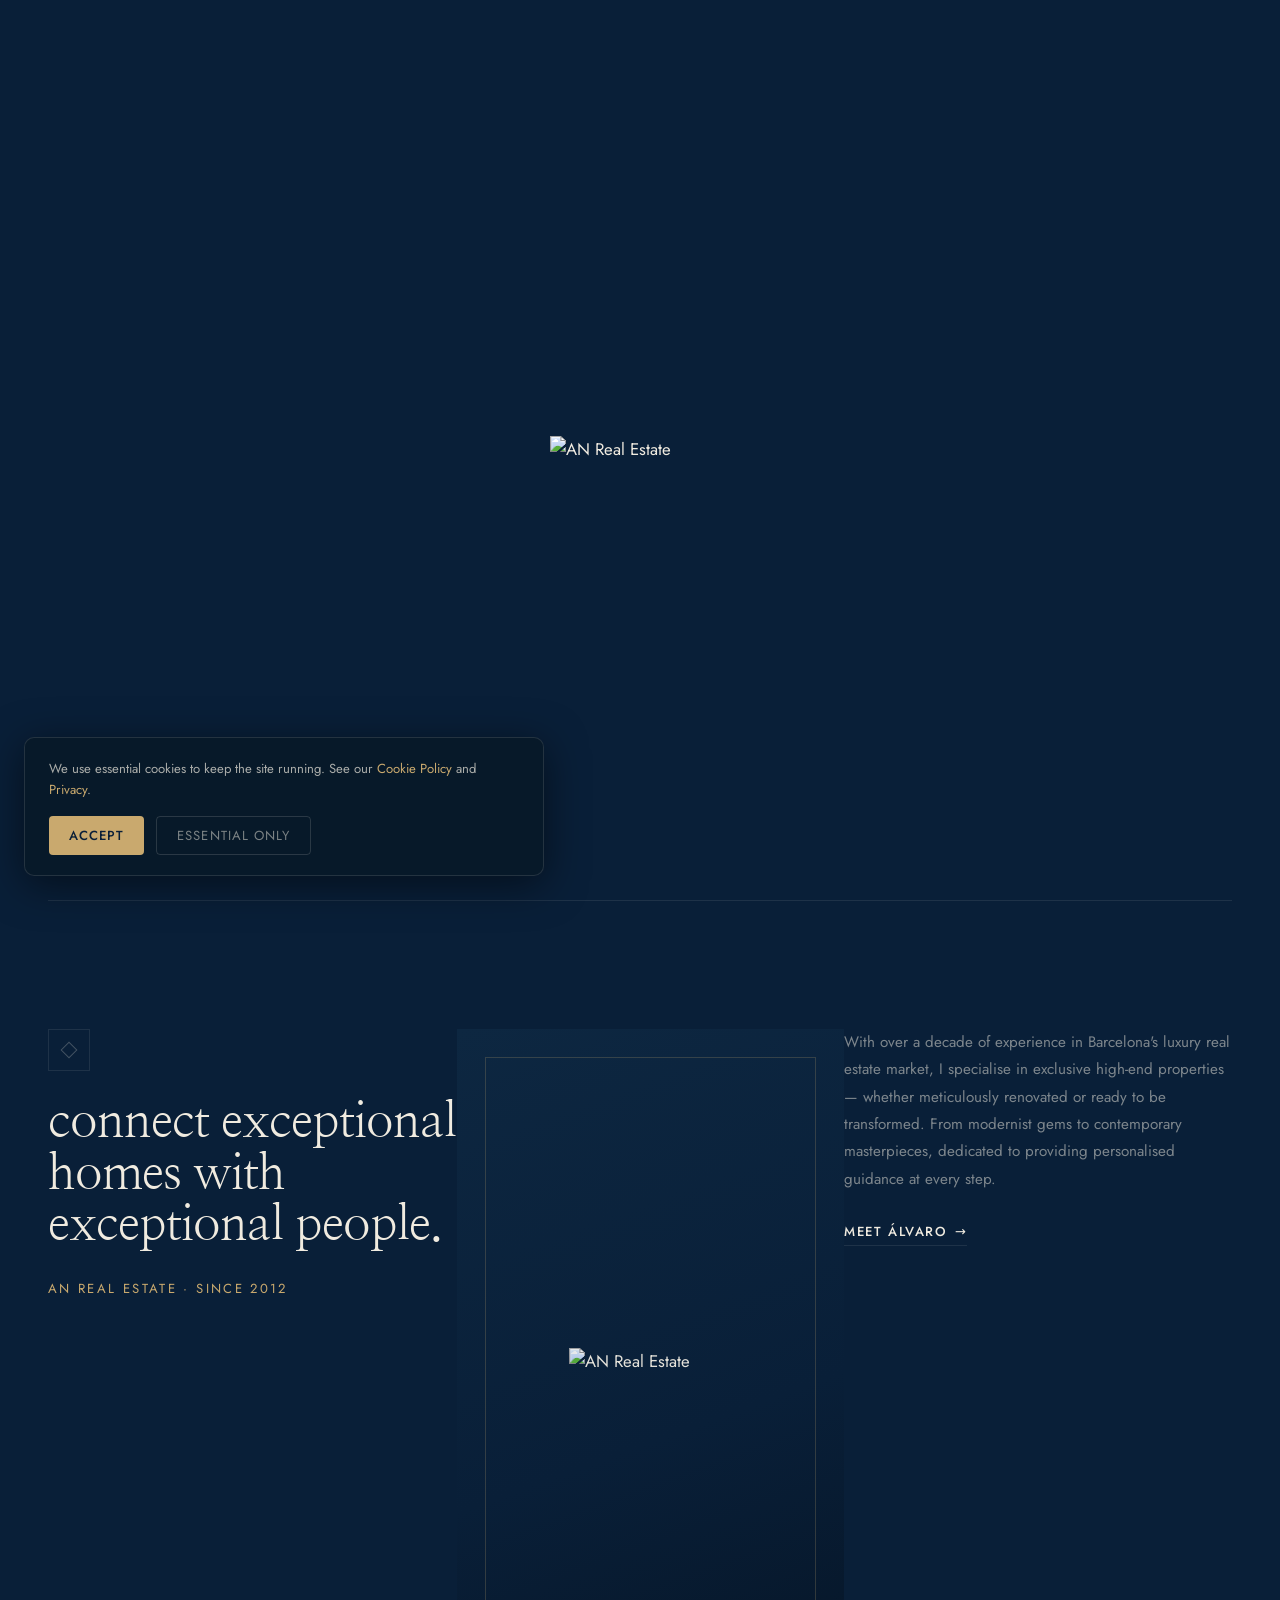
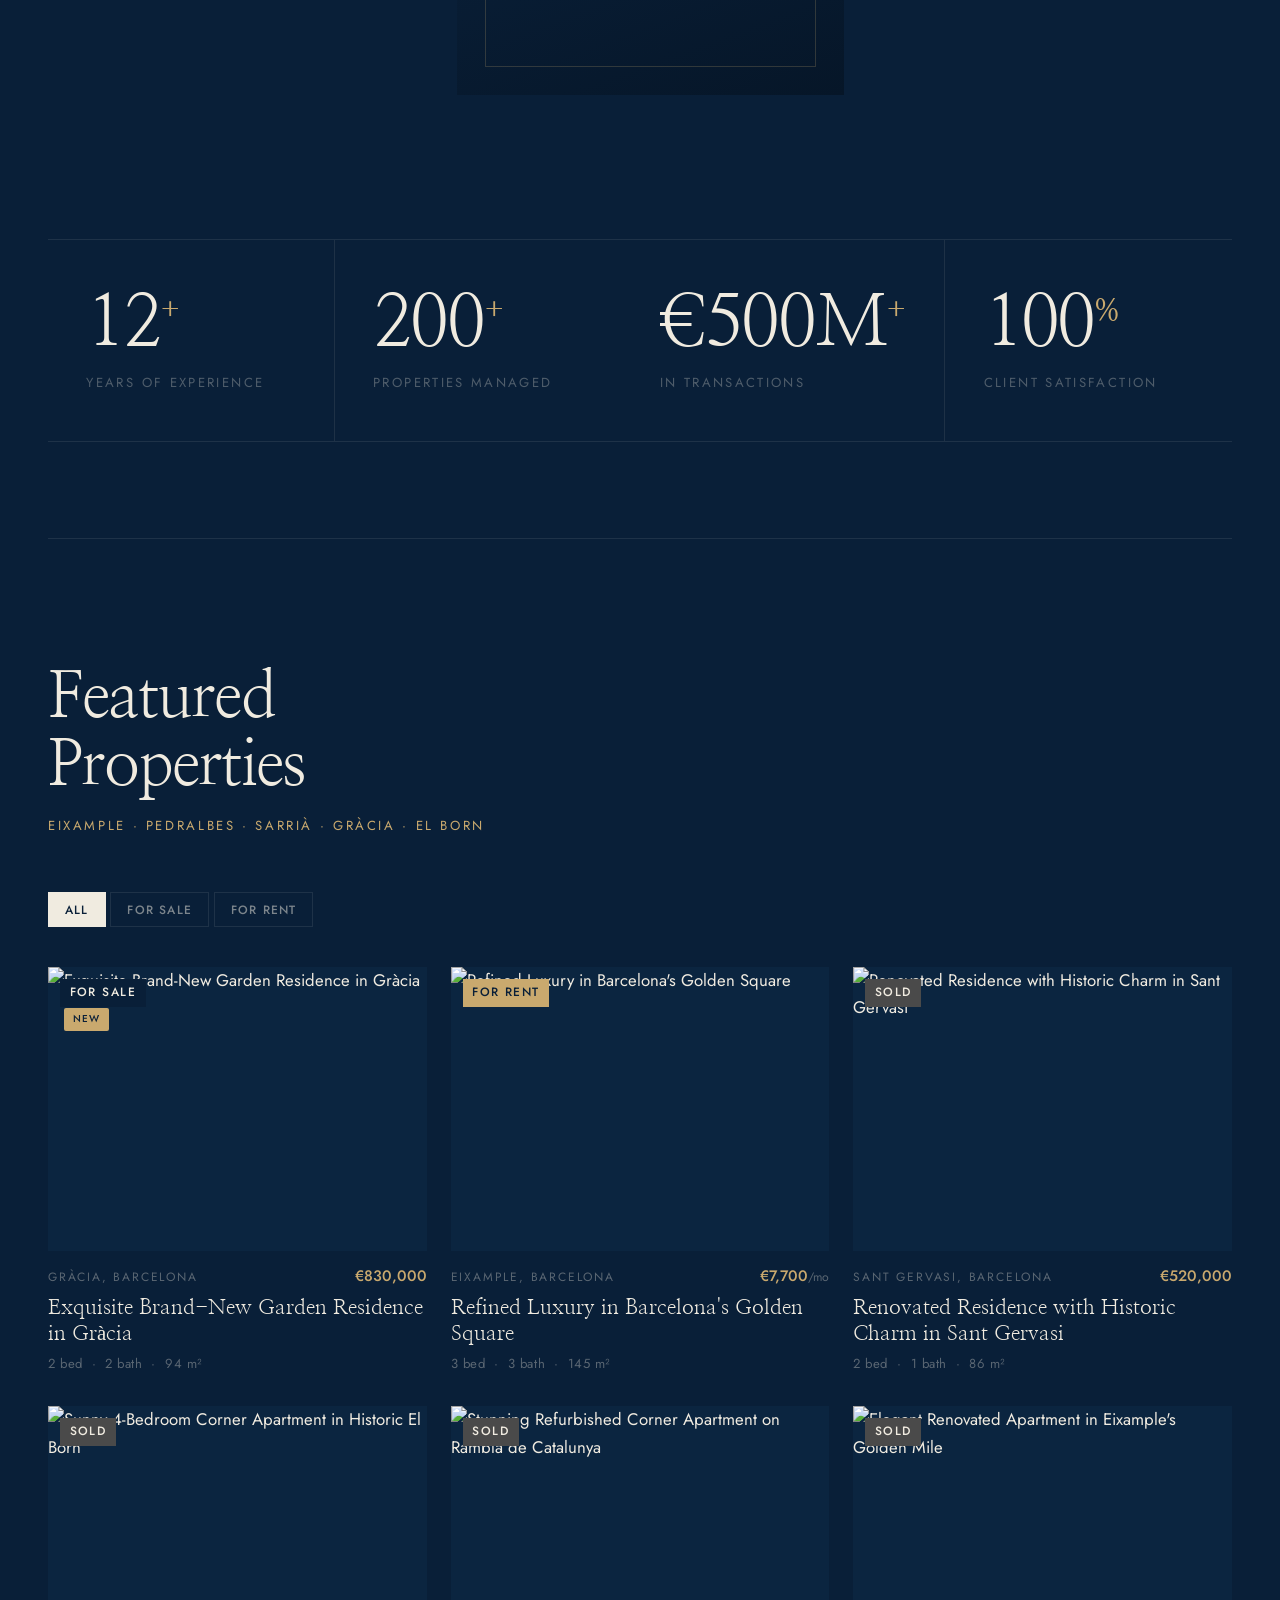
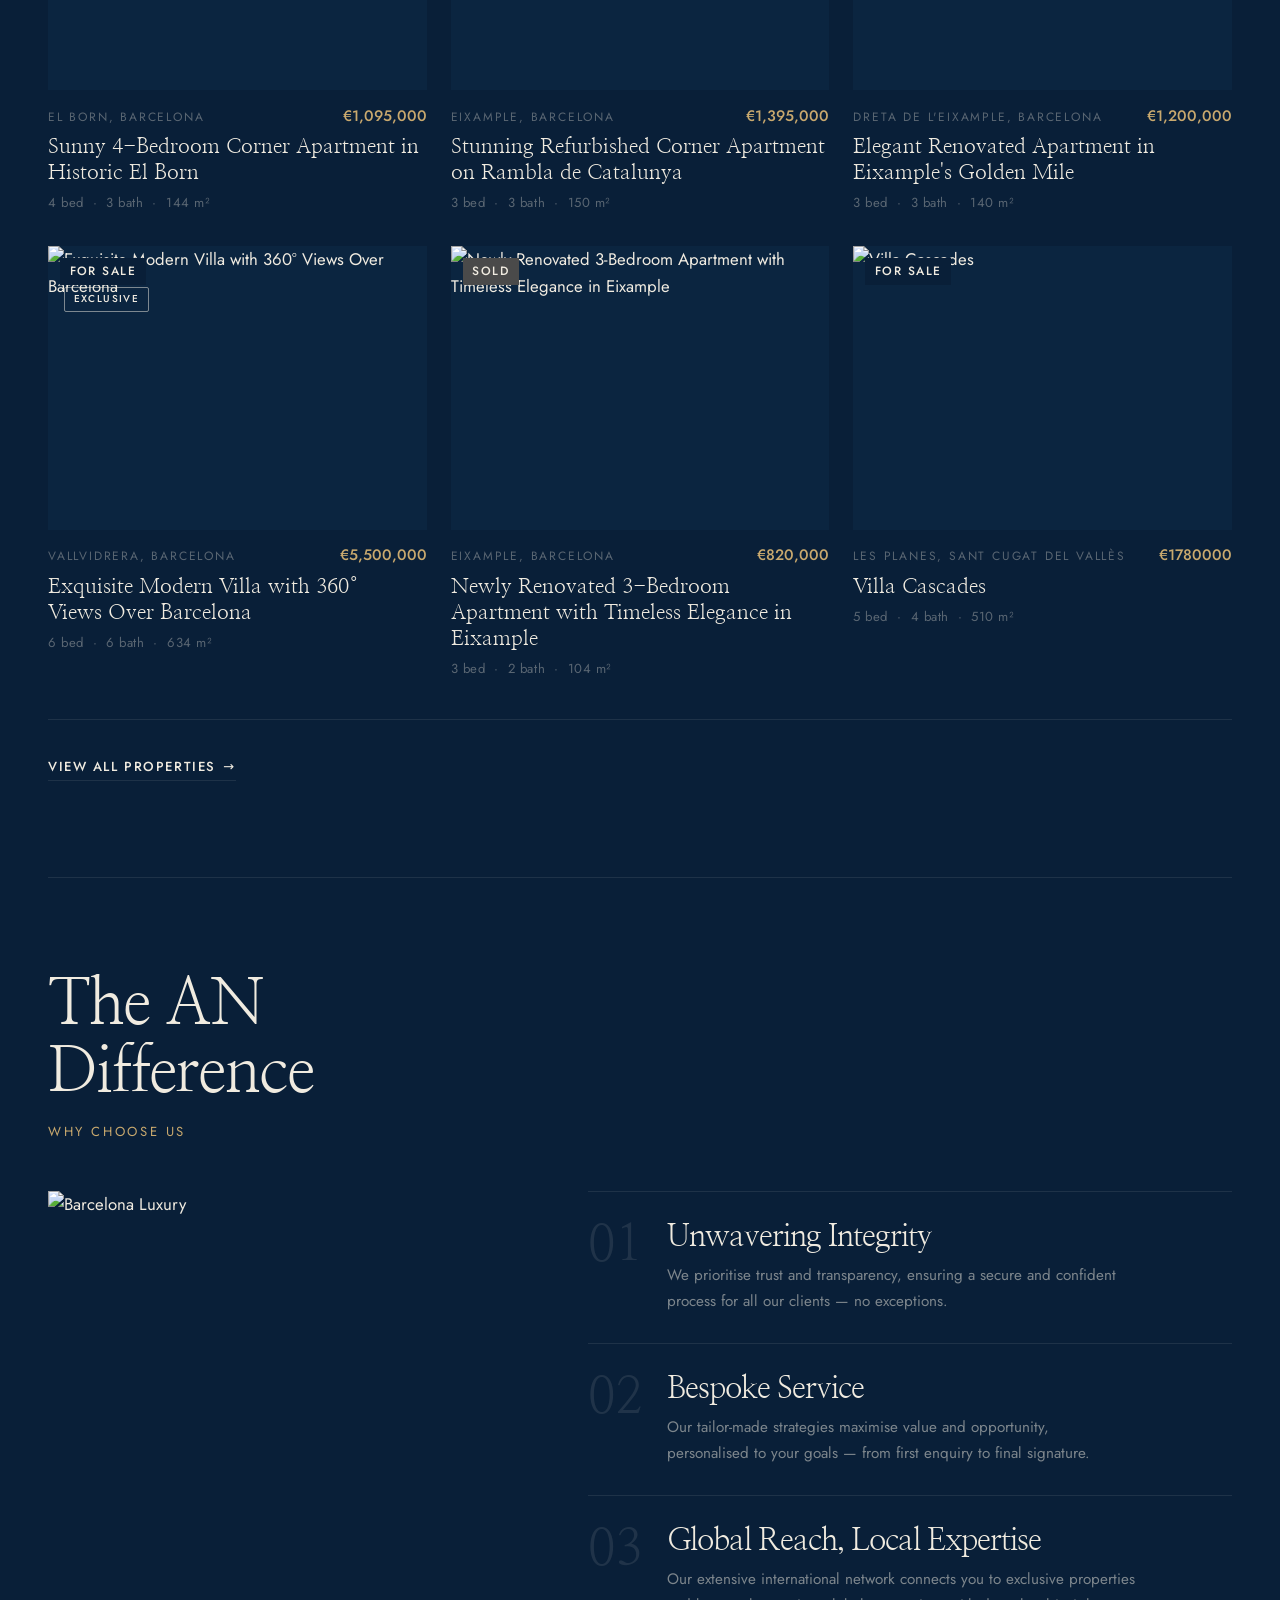
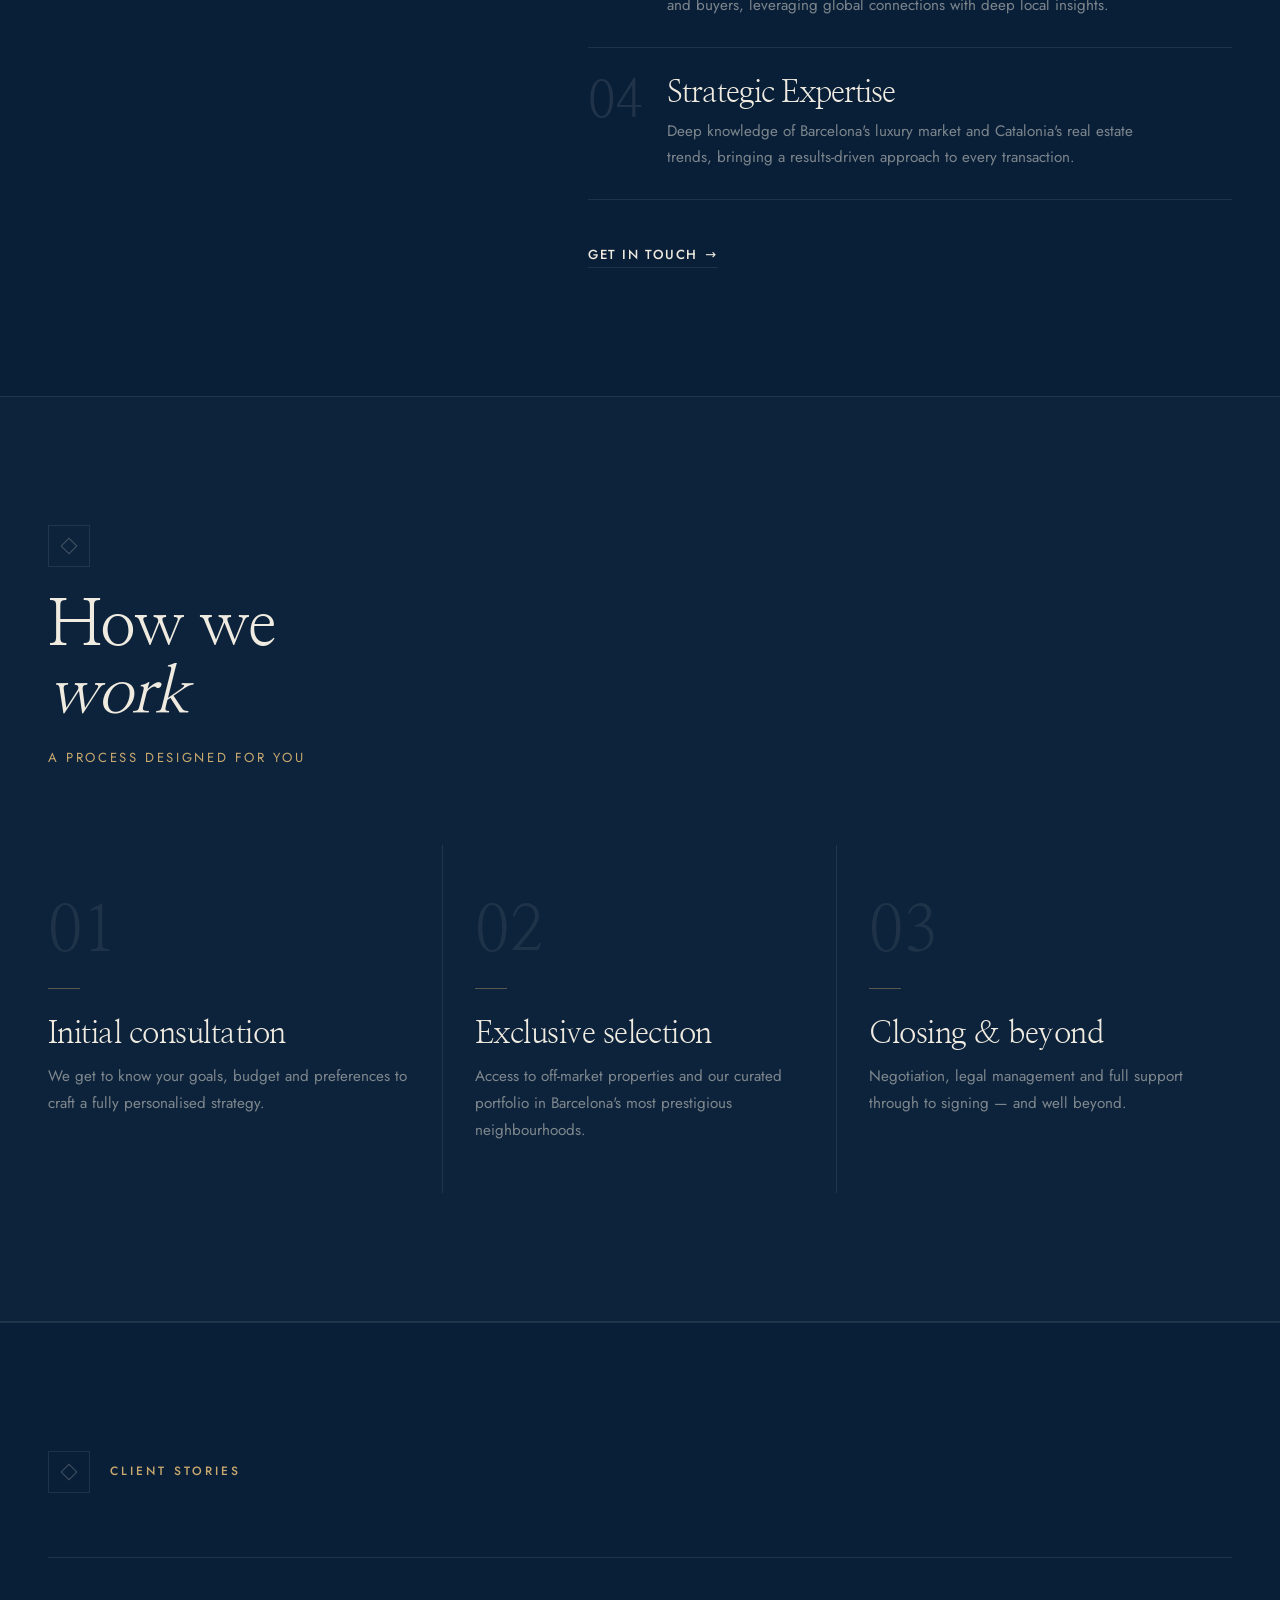
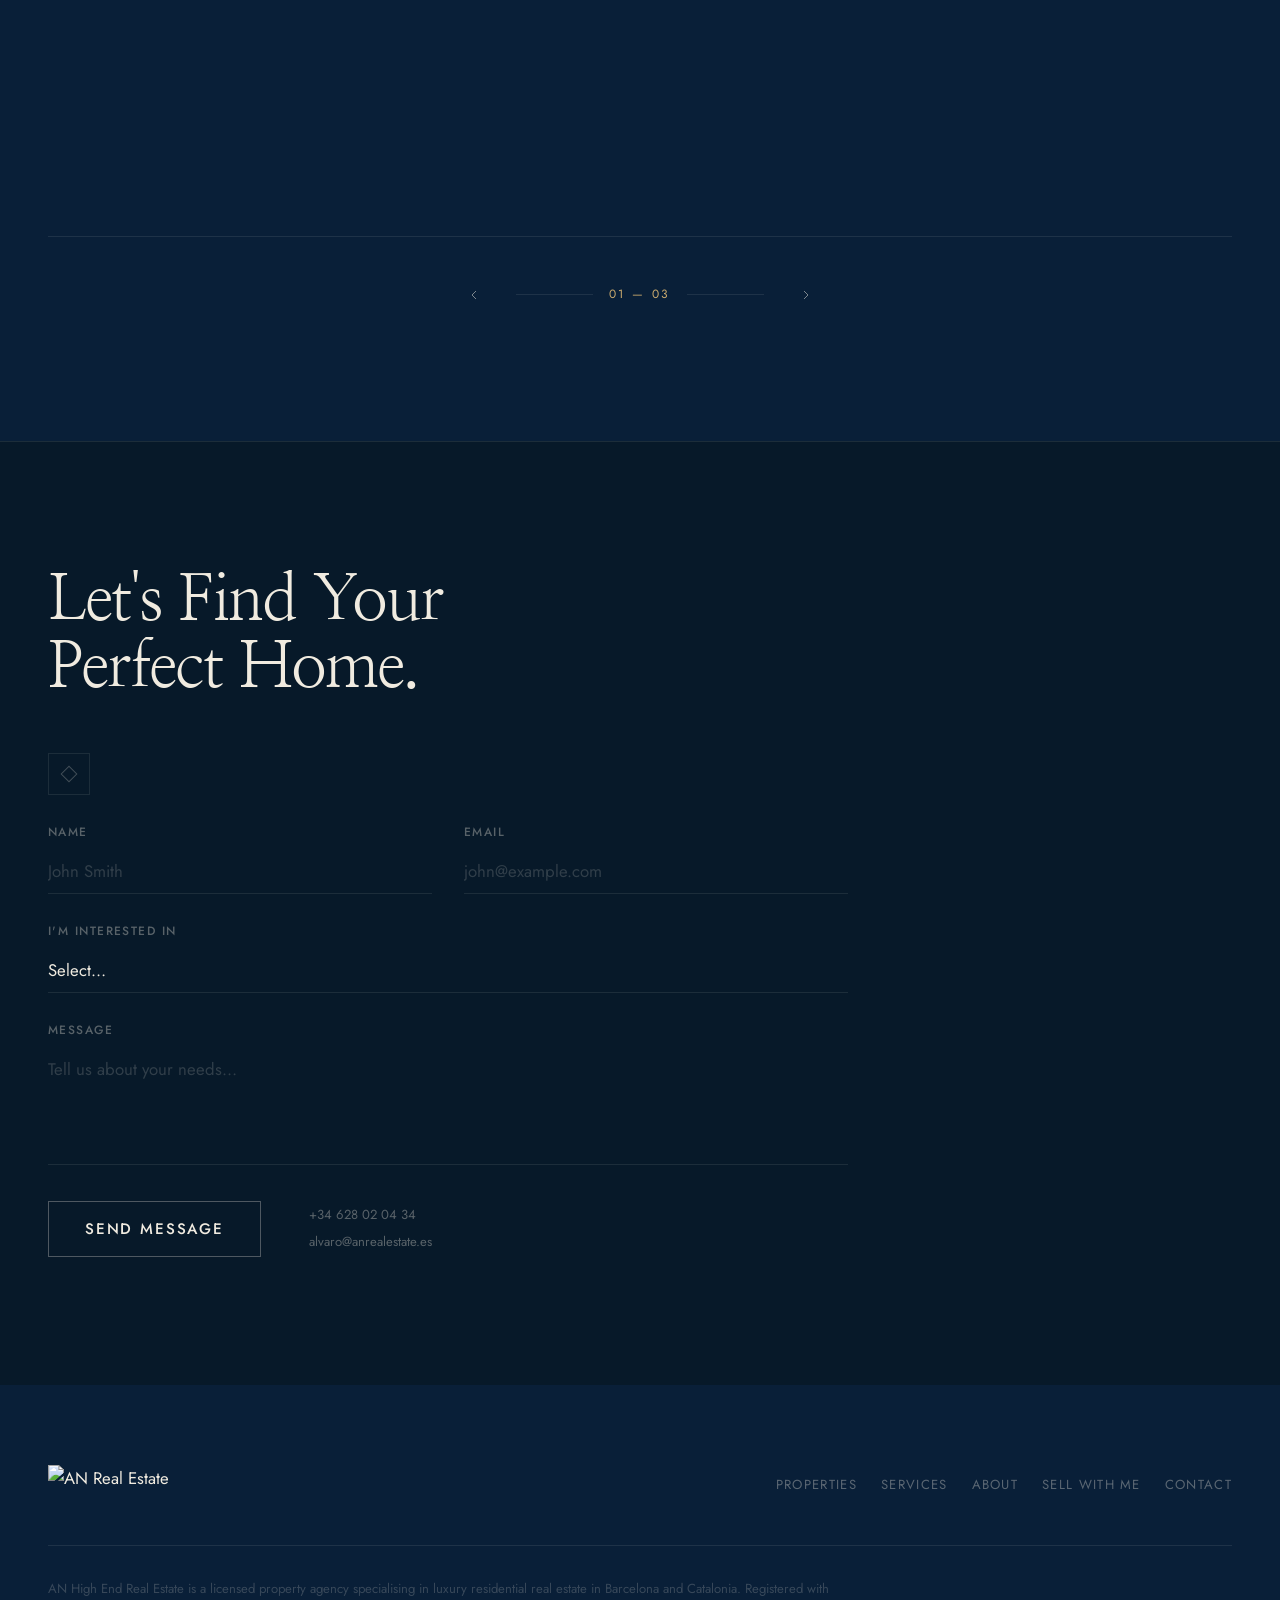
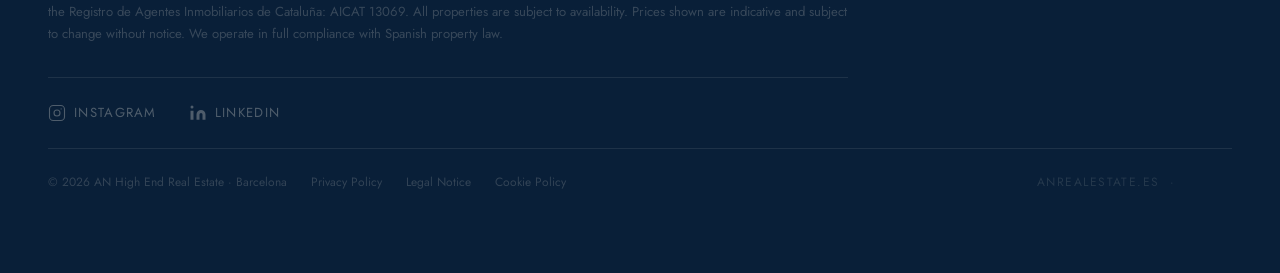
==== index.html @ eb9c22eb "Full site audit fixes: security, accessibility, UX, legal Security: - CORS: replace wildcard '*' wit" ====
<!DOCTYPE html>
<html lang="en">
<head>
  <meta charset="UTF-8" />
  <meta name="viewport" content="width=device-width, initial-scale=1.0" />
  <meta name="description" content="AN Real Estate — Exclusive luxury properties for sale and rent in Barcelona." />
  <title>AN Real Estate — Luxury Properties in Barcelona</title>
  <!-- Open Graph -->
  <link rel="canonical" href="https://anrealestate.es/" />
  <meta property="og:type"        content="website" />
  <meta property="og:site_name"   content="AN Real Estate" />
  <meta property="og:url"         content="https://anrealestate.es/" />
  <meta property="og:title"       content="AN Real Estate — Luxury Properties in Barcelona" />
  <meta property="og:description" content="Exclusive luxury properties for sale and rent in Barcelona and the Costa Brava. AN High End Real Estate — AICAT 13069." />
  <meta property="og:image"       content="https://res.cloudinary.com/dbume3eak/image/upload/v1777404776/an-realestate/gracia-garden/Imagen-01-logo-1.jpg" />
  <!-- Twitter Card -->
  <meta name="twitter:card"        content="summary_large_image" />
  <meta name="twitter:title"       content="AN Real Estate — Luxury Properties in Barcelona" />
  <meta name="twitter:description" content="Exclusive luxury properties for sale and rent in Barcelona and the Costa Brava." />
  <meta name="twitter:image"       content="https://res.cloudinary.com/dbume3eak/image/upload/v1777404776/an-realestate/gracia-garden/Imagen-01-logo-1.jpg" />
  <meta name="robots" content="index, follow" />
  <meta name="theme-color" content="#091f38" />
  <link rel="preload" as="image" href="https://res.cloudinary.com/dbume3eak/image/upload/q_auto,f_auto,w_1920/v1777483886/Hero9_aiaeao.jpg" />
  <link rel="preconnect" href="https://res.cloudinary.com" />
  <link rel="preconnect" href="https://fonts.googleapis.com" />
  <link rel="preconnect" href="https://fonts.gstatic.com" crossorigin />
  <link href="https://fonts.googleapis.com/css2?family=Nanum+Myeongjo:wght@400;700&family=Jost:wght@300;400;500&display=swap" rel="stylesheet" />
  <link rel="stylesheet" href="styles.css" />
  <link rel="icon" href="favicon.svg" type="image/svg+xml" />
  <script src="i18n.js"></script>
  <script type="application/ld+json">
  {
    "@context": "https://schema.org",
    "@type": "RealEstateAgent",
    "name": "AN High End Real Estate",
    "url": "https://anrealestate.es",
    "logo": "https://anrealestate.es/logo.svg",
    "description": "Exclusive luxury properties for sale and rent in Barcelona and the Costa Brava.",
    "address": {
      "@type": "PostalAddress",
      "addressLocality": "Barcelona",
      "addressRegion": "Catalunya",
      "addressCountry": "ES"
    },
    "telephone": "+34628020434",
    "sameAs": [
      "https://instagram.com/alvaro.navarro.real.estate",
      "https://linkedin.com/in/alvaro--"
    ]
  }
  </script>
</head>
<body class="is-loader">

<!-- LOADER -->
<div class="loader" id="loader">
  <div class="loader-inner">
    <img src="logo.svg" alt="AN Real Estate" class="loader-logo" />
  </div>
</div>

<div id="wrapper">

  <!-- HEADER -->
  <header class="header" id="site-header">
    <div class="holder">
      <div class="header-block">

        <div class="header-left">
          <button class="mob-nav-icon" id="hamburger" aria-label="Menu" aria-expanded="false">
            <span></span><span></span>
          </button>
          <nav class="hn-left" aria-label="Primary left">
            <a href="#properties" class="hn-link" data-i18n="nav.properties">Properties</a>
            <a href="about.html"  class="hn-link" data-i18n="nav.about">About</a>
          </nav>
        </div>

        <a href="/" class="header-logo">
          <img src="logo.svg" alt="AN Real Estate" class="header-logo-img" />
        </a>

        <div class="header-right">
          <nav class="hn-right" aria-label="Primary right">
            <a href="valuation.html" class="hn-link hn-link--cta" data-i18n="nav.valuation">Vende conmigo</a>
          </nav>
          <div class="lang-switcher" id="lang-switcher">
            <button class="lang-btn" id="lang-current" aria-expanded="false" aria-haspopup="listbox" onclick="toggleLangDropdown(event)">EN</button>
            <div class="lang-dropdown" id="lang-dropdown">
              <button class="lang-opt" data-lang="en" onclick="pickLang('en',event)">EN — English</button>
              <button class="lang-opt" data-lang="es" onclick="pickLang('es',event)">ES — Español</button>
              <button class="lang-opt" data-lang="ca" onclick="pickLang('ca',event)">CA — Català</button>
              <button class="lang-opt" data-lang="fr" onclick="pickLang('fr',event)">FR — Français</button>
              <button class="lang-opt" data-lang="de" onclick="pickLang('de',event)">DE — Deutsch</button>
              <button class="lang-opt" data-lang="it" onclick="pickLang('it',event)">IT — Italiano</button>
              <button class="lang-opt" data-lang="ru" onclick="pickLang('ru',event)">RU — Русский</button>
            </div>
          </div>
          <a href="#" class="header-phone tel-js" data-a="+34" data-b="628" data-c="02" data-d="04" data-e="34"></a>
        </div>

      </div>
    </div>
  </header>

  <!-- MOBILE DRAWER -->
  <div class="mobile-drawer" id="mobile-drawer" aria-hidden="true">
    <nav class="drawer-nav">
      <a href="#properties"    class="drawer-link" data-i18n="nav.properties">Properties</a>
      <a href="#services"      class="drawer-link" data-i18n="nav.services">Services</a>
      <a href="about.html"     class="drawer-link" data-i18n="nav.about">About</a>
      <a href="valuation.html" class="drawer-link" data-i18n="nav.valuation">Vende conmigo</a>
      <a href="#contact"       class="drawer-link" data-i18n="nav.contact">Contact</a>
    </nav>
    <div class="drawer-foot">
      <a href="#" class="drawer-phone tel-js" data-a="+34" data-b="628" data-c="02" data-d="04" data-e="34"></a>
    </div>
  </div>

  <!-- BANNER -->
  <section class="banner" id="hero">
    <div class="banner-slider" id="banner-slider">
      <div class="banner-slide active">
        <div class="banner-float"><img src="https://res.cloudinary.com/dbume3eak/image/upload/q_auto,f_auto,w_1920/v1777483886/Hero9_aiaeao.jpg" alt="Luxury property Barcelona" loading="eager" fetchpriority="high" /></div>
      </div>
      <div class="banner-slide">
        <div class="banner-float"><img src="https://res.cloudinary.com/dbume3eak/image/upload/q_auto,f_auto,w_1920/v1777483884/Hero3_jqpspg.jpg" alt="Luxury property Barcelona" loading="lazy" /></div>
      </div>
      <div class="banner-slide">
        <div class="banner-float"><img src="https://res.cloudinary.com/dbume3eak/image/upload/q_auto,f_auto,w_1920/v1777483885/Hero4_svsepy.jpg" alt="Luxury property Barcelona" loading="lazy" /></div>
      </div>
      <div class="banner-slide">
        <div class="banner-float"><img src="https://res.cloudinary.com/dbume3eak/image/upload/q_auto,f_auto,w_1920/v1777483887/Hero11_qszyft.jpg" alt="Luxury property Barcelona" loading="lazy" /></div>
      </div>
      <div class="banner-slide">
        <div class="banner-float"><img src="https://res.cloudinary.com/dbume3eak/image/upload/q_auto,f_auto,w_1920/v1777483886/Hero7_juxk6h.jpg" alt="Luxury property Barcelona" loading="lazy" /></div>
      </div>
      <div class="banner-slide">
        <div class="banner-float"><img src="https://res.cloudinary.com/dbume3eak/image/upload/q_auto,f_auto,w_1920/v1777483888/Hero12_qdh5o6.jpg" alt="Luxury property Barcelona" loading="lazy" /></div>
      </div>
      <div class="banner-slide">
        <div class="banner-float"><img src="https://res.cloudinary.com/dbume3eak/image/upload/q_auto,f_auto,w_1920/v1777483885/Hero6_ujryfq.jpg" alt="Luxury property Barcelona" loading="lazy" /></div>
      </div>
      <div class="banner-slide">
        <div class="banner-float"><img src="https://res.cloudinary.com/dbume3eak/image/upload/q_auto,f_auto,w_1920/v1777483887/Hero10_djutje.jpg" alt="Luxury property Barcelona" loading="lazy" /></div>
      </div>
      <div class="banner-slide">
        <div class="banner-float"><img src="https://res.cloudinary.com/dbume3eak/image/upload/q_auto,f_auto,w_1920/v1777483886/Hero8_aynoon.jpg" alt="Luxury property Barcelona" loading="lazy" /></div>
      </div>
      <div class="banner-slide">
        <div class="banner-float"><img src="https://res.cloudinary.com/dbume3eak/image/upload/q_auto,f_auto,w_1920/v1777483884/Hero1_akz66l.jpg" alt="Luxury property Barcelona" loading="lazy" /></div>
      </div>
    </div>
    <div class="banner-overlay"></div>
    <div class="banner-main">
      <div class="holder">
        <div class="banner-block">
          <p class="banner-eyebrow" data-i18n="hero.eyebrow">Barcelona <span class="beo-sep">—</span> Since 2012</p>
          <h1 class="banner-h1">
            <span class="text-wrap"><span class="text-inner" data-i18n="hero.h1.1">Your Finest</span></span>
            <span class="text-wrap"><span class="text-inner" data-i18n="hero.h1.2"><em>Address.</em></span></span>
          </h1>
          <p class="banner-sub" data-i18n="hero.sub">Connecting finest homes with discerning buyers across Barcelona's most prestigious neighbourhoods.</p>
          <a href="#properties" class="button" data-i18n="hero.cta">Explore Properties</a>
        </div>
      </div>
    </div>
    <div class="banner-dots" id="banner-dots">
      <button class="bn-dot active" data-i="0" aria-label="Slide 1"></button>
      <button class="bn-dot" data-i="1" aria-label="Slide 2"></button>
      <button class="bn-dot" data-i="2" aria-label="Slide 3"></button>
      <button class="bn-dot" data-i="3" aria-label="Slide 4"></button>
      <button class="bn-dot" data-i="4" aria-label="Slide 5"></button>
      <button class="bn-dot" data-i="5" aria-label="Slide 6"></button>
      <button class="bn-dot" data-i="6" aria-label="Slide 7"></button>
      <button class="bn-dot" data-i="7" aria-label="Slide 8"></button>
      <button class="bn-dot" data-i="8" aria-label="Slide 9"></button>
      <button class="bn-dot" data-i="9" aria-label="Slide 10"></button>
    </div>
  </section>

  <!-- MAIN CONTENT WRAP -->
  <section class="main-wrap">
    <div class="holder">

      <!-- ABOUT INTRO — 3 col -->
      <div class="about-team">
        <div class="about-team-col reveal">
          <div class="key-wrap"><div class="key"></div></div>
          <h2 class="at-heading">
            <span class="text-wrap"><span class="text-inner" data-i18n="about.h.1">connect exceptional</span></span>
            <span class="text-wrap"><span class="text-inner" data-i18n="about.h.2">homes with</span></span>
            <span class="text-wrap"><span class="text-inner" data-i18n="about.h.3">exceptional people.</span></span>
          </h2>
          <p class="at-sub" data-i18n="about.since">AN Real Estate · Since 2012</p>
        </div>
        <div class="about-team-col at-img-col">
          <div class="at-img img-float at-logo-frame">
            <img src="logo.svg" alt="AN Real Estate" class="at-logo-avatar" loading="lazy" />
          </div>
        </div>
        <div class="about-team-col reveal">
          <p class="at-text" data-i18n="about.text">With over a decade of experience in Barcelona's luxury real estate market, I specialise in exclusive high-end properties — whether meticulously renovated or ready to be transformed. From modernist gems to contemporary masterpieces, dedicated to providing personalised guidance at every step.</p>
          <a href="about.html" class="link-flash"><span data-i18n="about.link">Meet Álvaro</span> <span aria-hidden="true">→</span></a>
        </div>
      </div>

      <!-- STATS -->
      <div class="stats-bar">
        <div class="stat-item reveal">
          <span class="stat-num">12<sup>+</sup></span>
          <span class="stat-label" data-i18n="stats.years">Años de experiencia</span>
        </div>
        <div class="stat-item reveal">
          <span class="stat-num">200<sup>+</sup></span>
          <span class="stat-label" data-i18n="stats.props">Propiedades gestionadas</span>
        </div>
        <div class="stat-item reveal">
          <span class="stat-num">€500M<sup>+</sup></span>
          <span class="stat-label" data-i18n="stats.volume">En transacciones</span>
        </div>
        <div class="stat-item reveal">
          <span class="stat-num">100<sup>%</sup></span>
          <span class="stat-label" data-i18n="stats.satisfaction">Satisfacción del cliente</span>
        </div>
      </div>

      <!-- INFO / PROPERTIES -->
      <div class="info" id="properties">
        <div class="info-top reveal">
          <h2 class="info-heading">
            <span class="text-wrap"><span class="text-inner" data-i18n="props.h1">Featured</span></span>
            <span class="text-wrap"><span class="text-inner" data-i18n="props.h2">Properties</span></span>
          </h2>
          <p class="subheading">Eixample · Pedralbes · Sarrià · Gràcia · El Born</p>
        </div>
        <div class="info-content">
          <div class="info-block">
            <div class="filter-tabs" role="tablist">
              <button class="ftab active" data-filter="all" data-i18n="filter.all">All</button>
              <button class="ftab" data-filter="sale" data-i18n="prop.for_sale">For Sale</button>
              <button class="ftab" data-filter="rent" data-i18n="prop.for_rent">For Rent</button>
            </div>
            <div class="props-grid" id="props-grid">
            </div>
            <div class="info-footer-link">
              <a href="#properties" class="link-flash"><span data-i18n="props.view_all">View all properties</span> <span aria-hidden="true">→</span></a>
            </div>
          </div>

          <!-- SERVICES — invest-info style -->
          <div class="invest-info" id="services">
            <div class="invest-info-top reveal">
              <h2 class="invest-heading">
                <span class="text-wrap"><span class="text-inner" data-i18n="svc.h1">The AN</span></span>
                <span class="text-wrap"><span class="text-inner" data-i18n="svc.h2">Difference</span></span>
              </h2>
              <p class="subheading" data-i18n="svc.sub">Why Choose Us</p>
            </div>
            <div class="invest-info-block">
              <div class="invest-info-img img-float">
                <img src="https://res.cloudinary.com/dbume3eak/image/upload/q_auto,f_auto,w_900/v1777483884/Hero3_jqpspg.jpg" alt="Barcelona Luxury" loading="lazy" />
              </div>
              <div class="invest-info-content">
                <div class="services-list">
                  <div class="svc-item">
                    <span class="svc-num">01</span>
                    <div class="svc-body">
                      <h3 class="svc-name" data-i18n="svc.01.name">Unwavering Integrity</h3>
                      <p class="svc-desc" data-i18n="svc.01.desc">We prioritise trust and transparency, ensuring a secure and confident process for all our clients — no exceptions.</p>
                    </div>
                  </div>
                  <div class="svc-item">
                    <span class="svc-num">02</span>
                    <div class="svc-body">
                      <h3 class="svc-name" data-i18n="svc.02.name">Bespoke Service</h3>
                      <p class="svc-desc" data-i18n="svc.02.desc">Our tailor-made strategies maximise value and opportunity, personalised to your goals — from first enquiry to final signature.</p>
                    </div>
                  </div>
                  <div class="svc-item">
                    <span class="svc-num">03</span>
                    <div class="svc-body">
                      <h3 class="svc-name" data-i18n="svc.03.name">Global Reach, Local Expertise</h3>
                      <p class="svc-desc" data-i18n="svc.03.desc">Our extensive international network connects you to exclusive properties and buyers, leveraging global connections with deep local insights.</p>
                    </div>
                  </div>
                  <div class="svc-item">
                    <span class="svc-num">04</span>
                    <div class="svc-body">
                      <h3 class="svc-name" data-i18n="svc.04.name">Strategic Expertise</h3>
                      <p class="svc-desc" data-i18n="svc.04.desc">Deep knowledge of Barcelona's luxury market and Catalonia's real estate trends, bringing a results-driven approach to every transaction.</p>
                    </div>
                  </div>
                </div>
                <a href="#contact" class="link-flash"><span data-i18n="svc.cta">Get in touch</span> <span aria-hidden="true">→</span></a>
              </div>
            </div>
          </div>

        </div>
      </div>

    </div>
  </section>

  <!-- HOW IT WORKS -->
  <section class="process-section">
    <div class="holder">
      <div class="process-top reveal">
        <div class="key-wrap"><div class="key"></div></div>
        <h2 class="process-heading">
          <span class="text-wrap"><span class="text-inner" data-i18n="process.h1">Cómo</span></span>
          <span class="text-wrap"><span class="text-inner" data-i18n="process.h2" data-i18n-html><em>trabajamos</em></span></span>
        </h2>
        <p class="subheading" data-i18n="process.sub">Un proceso diseñado para usted</p>
      </div>
      <div class="process-steps">
        <div class="process-step reveal">
          <span class="ps-num">01</span>
          <div class="ps-line"></div>
          <div class="ps-body">
            <h3 class="ps-title" data-i18n="process.01.title">Consulta inicial</h3>
            <p class="ps-desc" data-i18n="process.01.desc">Conocemos sus objetivos, presupuesto y preferencias para trazar una estrategia completamente personalizada.</p>
          </div>
        </div>
        <div class="process-step reveal">
          <span class="ps-num">02</span>
          <div class="ps-line"></div>
          <div class="ps-body">
            <h3 class="ps-title" data-i18n="process.02.title">Selección exclusiva</h3>
            <p class="ps-desc" data-i18n="process.02.desc">Acceso a propiedades fuera del mercado y a nuestra cartera seleccionada en los barrios más prestigiosos de Barcelona.</p>
          </div>
        </div>
        <div class="process-step reveal">
          <span class="ps-num">03</span>
          <div class="ps-line"></div>
          <div class="ps-body">
            <h3 class="ps-title" data-i18n="process.03.title">Cierre y acompañamiento</h3>
            <p class="ps-desc" data-i18n="process.03.desc">Negociación, gestión legal y soporte integral hasta la firma — y mucho más allá.</p>
          </div>
        </div>
      </div>
    </div>
  </section>

  <!-- TESTIMONIALS -->
  <section class="testi-section" id="testimonials">
    <div class="holder">
      <div class="testi-top reveal">
        <div class="key-wrap"><div class="key"></div></div>
        <p class="testi-eyebrow" data-i18n="testi.eyebrow">Client Stories</p>
      </div>
      <div class="testi-list">

        <div class="testi-item">
          <blockquote class="testi-big-quote" data-i18n="testi.1.q">"Álvaro is a rare professional. I hired his service, and both the accurate property valuation and his commitment to achieving a quick sale were outstanding. His passion for doing things right is invaluable."</blockquote>
          <p class="testi-attr" data-i18n="testi.1.a">— Maribel Puig &nbsp;·&nbsp; Property Owner</p>
        </div>

        <div class="testi-item">
          <blockquote class="testi-big-quote" data-i18n="testi.2.q">"I sold an apartment in a very short time and under the agreed conditions. The professionalism and experience of Álvaro Navarro, who advised me throughout the entire process, were excellent."</blockquote>
          <p class="testi-attr" data-i18n="testi.2.a">— Joan Casanovas &nbsp;·&nbsp; Investor &amp; Buyer</p>
        </div>

        <div class="testi-item">
          <blockquote class="testi-big-quote" data-i18n="testi.3.q">"We were very satisfied with Álvaro Navarro's work. He met all our expectations in both price estimation and sale time. In my opinion, he is a reference in Barcelona's high-end residential sector."</blockquote>
          <p class="testi-attr" data-i18n="testi.3.a">— Enrique Cucurella &nbsp;·&nbsp; Property Owner</p>
        </div>

      </div>

      <div class="testi-nav">
        <button class="testi-arrow" id="testi-prev" aria-label="Previous testimonial">
          <svg width="16" height="16" fill="none" stroke="currentColor" stroke-width="1.5" viewBox="0 0 24 24"><polyline points="15 18 9 12 15 6"/></svg>
        </button>
        <div class="testi-counter">
          <span class="testi-nav-line"></span>
          <span class="testi-count" id="testi-count">01 — 03</span>
          <span class="testi-nav-line"></span>
        </div>
        <button class="testi-arrow" id="testi-next" aria-label="Next testimonial">
          <svg width="16" height="16" fill="none" stroke="currentColor" stroke-width="1.5" viewBox="0 0 24 24"><polyline points="9 18 15 12 9 6"/></svg>
        </button>
      </div>

    </div>
  </section>

  <!-- JOIN / CONTACT -->
  <section class="join" id="contact">
    <div class="holder">
      <div class="join-top reveal">
        <h2 class="join-heading">
          <span class="text-wrap"><span class="text-inner" data-i18n="contact.h1">Let's Find Your</span></span>
          <span class="text-wrap"><span class="text-inner" data-i18n="contact.h2">Perfect Home.</span></span>
        </h2>
      </div>
      <div class="join-body">
        <div class="key-wrap"><div class="key"></div></div>
        <form class="join-form" id="contact-form" novalidate>
          <div class="form-row">
            <div class="fg">
              <label class="flabel" data-i18n="form.name">Name</label>
              <input type="text" name="name" class="finput" placeholder="John Smith" data-i18n="contact.name_ph" required />
            </div>
            <div class="fg">
              <label class="flabel" data-i18n="form.email">Email</label>
              <input type="email" name="email" class="finput" placeholder="john@example.com" data-i18n="contact.email_ph" required />
            </div>
          </div>
          <div class="fg">
            <label class="flabel" data-i18n="contact.interest">I'm interested in</label>
            <select name="interest" class="finput">
              <option value="" data-i18n="contact.select">Select…</option>
              <option data-i18n="contact.buy">Buying a property</option>
              <option data-i18n="contact.sell">Selling my property</option>
              <option data-i18n="contact.rent.label">Renting</option>
              <option data-i18n="contact.valuation">Free valuation</option>
              <option data-i18n="contact.other">Other</option>
            </select>
          </div>
          <div class="fg">
            <label class="flabel" data-i18n="form.message">Message</label>
            <textarea name="message" class="finput ftextarea" rows="4" placeholder="Tell us about your needs…" data-i18n="contact.msg_ph"></textarea>
          </div>
          <div class="join-submit">
            <button type="submit" class="button" data-i18n="contact.submit">Send Message</button>
            <div class="join-contact-links">
              <a href="#" class="jcl tel-js" data-a="+34" data-b="628" data-c="02" data-d="04" data-e="34"></a>
              <a href="mailto:alvaro@anrealestate.es" class="jcl">alvaro@anrealestate.es</a>
            </div>
          </div>
        </form>
      </div>
    </div>
  </section>

  <!-- FOOTER -->
  <footer class="footer">
    <div class="holder">
      <div class="footer-top">
        <a href="/" class="footer-logo">
          <img src="logo.svg" alt="AN Real Estate" class="header-logo-img" />
        </a>
        <nav class="footer-nav">
          <a href="#properties"    class="fn-link" data-i18n="nav.properties">Properties</a>
          <a href="#services"      class="fn-link" data-i18n="nav.services">Services</a>
          <a href="about.html"     class="fn-link" data-i18n="nav.about">About</a>
          <a href="valuation.html" class="fn-link" data-i18n="nav.valuation">Vende conmigo</a>
          <a href="#contact"       class="fn-link" data-i18n="nav.contact">Contact</a>
        </nav>
      </div>
      <div class="footer-text">
        <p data-i18n="footer.disclaimer">AN High End Real Estate is a licensed property agency specialising in luxury residential real estate in Barcelona and Catalonia. Registered with the Registro de Agentes Inmobiliarios de Cataluña: AICAT 13069. All properties are subject to availability. Prices shown are indicative and subject to change without notice. We operate in full compliance with Spanish property law.</p>
      </div>
      <div class="footer-social">
        <a href="https://instagram.com/alvaro.navarro.real.estate" class="fsoc-link" aria-label="Instagram" target="_blank" rel="noopener">
          <svg width="18" height="18" fill="none" stroke="currentColor" stroke-width="1.5" viewBox="0 0 24 24"><rect x="2" y="2" width="20" height="20" rx="5" ry="5"/><circle cx="12" cy="12" r="4"/><path d="M17.5 6.5h.01" stroke-linecap="round"/></svg>
          Instagram
        </a>
        <a href="https://linkedin.com/in/alvaro--" class="fsoc-link" aria-label="LinkedIn" target="_blank" rel="noopener">
          <svg width="18" height="18" fill="currentColor" viewBox="0 0 24 24"><path d="M16 8a6 6 0 0 1 6 6v7h-4v-7a2 2 0 0 0-2-2 2 2 0 0 0-2 2v7h-4v-7a6 6 0 0 1 6-6z"/><rect x="2" y="9" width="4" height="12"/><circle cx="4" cy="4" r="2"/></svg>
          LinkedIn
        </a>
      </div>
      <div class="footer-bottom">
        <div class="footer-copy">
          <span>© 2026 AN High End Real Estate · Barcelona</span>
          <a href="privacy.html" data-i18n="footer.privacy">Privacy Policy</a>
          <a href="legal.html" data-i18n="footer.legal">Legal Notice</a>
          <a href="cookies.html" data-i18n="footer.cookies">Cookie Policy</a>
        </div>
        <div class="footer-studio">anrealestate.es &nbsp;·&nbsp; <a href="admin/index.html" class="footer-admin-link">Admin</a></div>
      </div>
    </div>
  </footer>

</div><!-- /#wrapper -->

<!-- WhatsApp FAB -->
<a href="https://wa.me/34628020434" class="wa-fab" aria-label="WhatsApp" target="_blank" rel="noopener">
  <svg width="24" height="24" fill="currentColor" viewBox="0 0 24 24"><path d="M17.472 14.382c-.297-.149-1.758-.867-2.03-.967-.273-.099-.471-.148-.67.15-.197.297-.767.966-.94 1.164-.173.199-.347.223-.644.075-.297-.15-1.255-.463-2.39-1.475-.883-.788-1.48-1.761-1.653-2.059-.173-.297-.018-.458.13-.606.134-.133.298-.347.446-.52.149-.174.198-.298.298-.497.099-.198.05-.371-.025-.52-.075-.149-.669-1.612-.916-2.207-.242-.579-.487-.5-.669-.51-.173-.008-.371-.01-.57-.01-.198 0-.52.074-.792.372-.272.297-1.04 1.016-1.04 2.479 0 1.462 1.065 2.875 1.213 3.074.149.198 2.096 3.2 5.077 4.487.709.306 1.262.489 1.694.625.712.227 1.36.195 1.871.118.571-.085 1.758-.719 2.006-1.413.248-.694.248-1.289.173-1.413-.074-.124-.272-.198-.57-.347m-5.421 7.403h-.004a9.87 9.87 0 0 1-5.031-1.378l-.361-.214-3.741.982.998-3.648-.235-.374a9.86 9.86 0 0 1-1.51-5.26c.001-5.45 4.436-9.884 9.888-9.884 2.64 0 5.122 1.03 6.988 2.898a9.825 9.825 0 0 1 2.893 6.994c-.003 5.45-4.437 9.884-9.885 9.884m8.413-18.297A11.815 11.815 0 0 0 12.05 0C5.495 0 .16 5.335.157 11.892c0 2.096.547 4.142 1.588 5.945L.057 24l6.305-1.654a11.882 11.882 0 0 0 5.683 1.448h.005c6.554 0 11.89-5.335 11.893-11.893a11.821 11.821 0 0 0-3.48-8.413Z"/></svg>
</a>

<script src="https://cdn.jsdelivr.net/npm/gsap@3.12.5/dist/gsap.min.js"></script>
<script src="https://cdn.jsdelivr.net/npm/gsap@3.12.5/dist/ScrollTrigger.min.js"></script>
<script src="https://cdn.jsdelivr.net/npm/split-type@0.3.4/umd/index.min.js"></script>
<script src="main.js"></script>
<script src="animations.js"></script>
<script id="listings-data" type="application/json">{"listings":[{"slug":"gracia-garden","title":"Exquisite Brand-New Garden Residence in Gràcia","price":"€830,000","ref":"AN-2026-001","neighbourhood":"Gràcia, Barcelona","type":"sale","badge":"new","badge_type":"Apartment","beds":2,"baths":2,"size":"94","floor":"Ground","image":"https://res.cloudinary.com/dbume3eak/image/upload/v1777404776/an-realestate/gracia-garden/Imagen-01-logo-1.jpg","images":[{"src":"https://res.cloudinary.com/dbume3eak/image/upload/v1777404776/an-realestate/gracia-garden/Imagen-01-logo-1.jpg","alt":"Exquisite Brand-New Garden Residence in Gràcia"},{"src":"https://res.cloudinary.com/dbume3eak/image/upload/v1777404776/an-realestate/gracia-garden/imagen-4-logo-1.jpg","alt":"Exquisite Brand-New Garden Residence in Gràcia"},{"src":"https://res.cloudinary.com/dbume3eak/image/upload/v1777404776/an-realestate/gracia-garden/imagen3-logo-2.jpg","alt":"Exquisite Brand-New Garden Residence in Gràcia"},{"src":"https://res.cloudinary.com/dbume3eak/image/upload/v1777404776/an-realestate/gracia-garden/Imagen-02-logo-1.jpg","alt":"Exquisite Brand-New Garden Residence in Gràcia"},{"src":"https://res.cloudinary.com/dbume3eak/image/upload/v1777404776/an-realestate/gracia-garden/planell.jpg","alt":"Exquisite Brand-New Garden Residence in Gràcia"}],"description":["Ground-floor residence currently undergoing a high-spec renovation in the heart of Gràcia, adjacent to Avenida Diagonal and the Jardinets de Gràcia. A rare opportunity to acquire a property of exceptional character in one of Barcelona's most sought-after neighbourhoods.","The residence features soaring ceilings, beautifully restored Volta Catalana brickwork, and a luminous 23 m² open-plan living, dining and kitchen area. The principal suite includes a generous dressing room and a 7.30 m² bathroom. A second bedroom and a fully independent multipurpose pavilion of 18.50 m² — pre-installed for a potential third bathroom — complete the layout.","The 45 m² Mediterranean garden provides a private outdoor sanctuary in the city, ideal for entertaining or simply enjoying the Barcelona climate year-round."],"details":[{"key":"Property type","val":"Ground-floor apartment"},{"key":"Built area","val":"94.50 m²"},{"key":"Private garden","val":"45 m²"},{"key":"Independent pavilion","val":"18.50 m²"},{"key":"Bedrooms","val":"2 suites"},{"key":"Bathrooms","val":"2"},{"key":"Floor","val":"Ground floor"},{"key":"Living / dining","val":"23 m² open-plan"},{"key":"Condition","val":"New — under renovation"},{"key":"Reference","val":"AN-2026-001"}],"features":{"Interior":["23 m² open-plan living & dining","2 suites with en-suite bathrooms","Principal suite with dressing room","7.30 m² master bathroom","Restored Volta Catalana brickwork","Soaring ceilings","High-spec renovation"],"Outdoor":["45 m² Mediterranean garden","Independent 18.50 m² pavilion","Pre-installed for 3rd bathroom","Private outdoor space"]},"nearby":[{"name":"Jardinets de Gràcia","dist":"2 min walk"},{"name":"Avenida Diagonal","dist":"1 min walk"},{"name":"Gràcia Metro Station (L3)","dist":"5 min walk"},{"name":"El Prat International Airport","dist":"25 min drive"}],"address":"Carrer de la Fraternitat, 21, Barcelona, Spain","doorFloor":"bajos","zip":"08012","stage":"active","propertyType":"apartment","province":"Barcelona","city":"Barcelona","zone":"Gràcia"},{"slug":"eixample-golden-square-rent","title":"Refined Luxury in Barcelona's Golden Square","price":"€7,700","ref":"AN-46749","neighbourhood":"Eixample, Barcelona","type":"rent","badge_type":"Apartment","beds":3,"baths":3,"size":"145","floor":"Principal","image":"https://res.cloudinary.com/dbume3eak/image/upload/v1777404776/an-realestate/eixample-golden-square-rent/2026-02-24_Rambla_de_Catalunya_45_Ppal_2_Barcelona_08-3.jpg","images":[{"src":"https://res.cloudinary.com/dbume3eak/image/upload/v1777404776/an-realestate/eixample-golden-square-rent/2026-02-24_Rambla_de_Catalunya_45_Ppal_2_Barcelona_08-3.jpg","alt":"Refined Luxury in Barcelona's Golden Square"},{"src":"https://res.cloudinary.com/dbume3eak/image/upload/v1777404776/an-realestate/eixample-golden-square-rent/2026-02-24_Rambla_de_Catalunya_45_Ppal_2_Barcelona_09-3.jpg","alt":"Refined Luxury in Barcelona's Golden Square"},{"src":"https://res.cloudinary.com/dbume3eak/image/upload/v1777404776/an-realestate/eixample-golden-square-rent/2026-02-24_Rambla_de_Catalunya_45_Ppal_2_Barcelona_10-3.jpg","alt":"Refined Luxury in Barcelona's Golden Square"},{"src":"https://res.cloudinary.com/dbume3eak/image/upload/v1777404778/an-realestate/eixample-golden-square-rent/2026-02-24_Rambla_de_Catalunya_45_Ppal_2_Barcelona_11-3.jpg","alt":"Refined Luxury in Barcelona's Golden Square"},{"src":"https://res.cloudinary.com/dbume3eak/image/upload/v1777404778/an-realestate/eixample-golden-square-rent/2026-02-24_Rambla_de_Catalunya_45_Ppal_2_Barcelona_12-3.jpg","alt":"Refined Luxury in Barcelona's Golden Square"},{"src":"https://res.cloudinary.com/dbume3eak/image/upload/v1777404778/an-realestate/eixample-golden-square-rent/2026-02-24_Rambla_de_Catalunya_45_Ppal_2_Barcelona_13-3.jpg","alt":"Refined Luxury in Barcelona's Golden Square"},{"src":"https://res.cloudinary.com/dbume3eak/image/upload/v1777404778/an-realestate/eixample-golden-square-rent/2026-02-24_Rambla_de_Catalunya_45_Ppal_2_Barcelona_14-3.jpg","alt":"Refined Luxury in Barcelona's Golden Square"},{"src":"https://res.cloudinary.com/dbume3eak/image/upload/v1777404778/an-realestate/eixample-golden-square-rent/2026-02-24_Rambla_de_Catalunya_45_Ppal_2_Barcelona_15-3.jpg","alt":"Refined Luxury in Barcelona's Golden Square"},{"src":"https://res.cloudinary.com/dbume3eak/image/upload/v1777404778/an-realestate/eixample-golden-square-rent/2026-02-24_Rambla_de_Catalunya_45_Ppal_2_Barcelona_16-3.jpg","alt":"Refined Luxury in Barcelona's Golden Square"},{"src":"https://res.cloudinary.com/dbume3eak/image/upload/v1777404778/an-realestate/eixample-golden-square-rent/2026-02-24_Rambla_de_Catalunya_45_Ppal_2_Barcelona_17-3.jpg","alt":"Refined Luxury in Barcelona's Golden Square"},{"src":"https://res.cloudinary.com/dbume3eak/image/upload/v1777404778/an-realestate/eixample-golden-square-rent/2026-02-24_Rambla_de_Catalunya_45_Ppal_2_Barcelona_18-3.jpg","alt":"Refined Luxury in Barcelona's Golden Square"},{"src":"https://res.cloudinary.com/dbume3eak/image/upload/v1777404779/an-realestate/eixample-golden-square-rent/2026-02-24_Rambla_de_Catalunya_45_Ppal_2_Barcelona_19-3.jpg","alt":"Refined Luxury in Barcelona's Golden Square"},{"src":"https://res.cloudinary.com/dbume3eak/image/upload/v1777404779/an-realestate/eixample-golden-square-rent/2026-02-24_Rambla_de_Catalunya_45_Ppal_2_Barcelona_20-3.jpg","alt":"Refined Luxury in Barcelona's Golden Square"},{"src":"https://res.cloudinary.com/dbume3eak/image/upload/v1777404779/an-realestate/eixample-golden-square-rent/2026-02-24_Rambla_de_Catalunya_45_Ppal_2_Barcelona_21-3.jpg","alt":"Refined Luxury in Barcelona's Golden Square"},{"src":"https://res.cloudinary.com/dbume3eak/image/upload/v1777404779/an-realestate/eixample-golden-square-rent/2026-02-24_Rambla_de_Catalunya_45_Ppal_2_Barcelona_22-3.jpg","alt":"Refined Luxury in Barcelona's Golden Square"},{"src":"https://res.cloudinary.com/dbume3eak/image/upload/v1777404779/an-realestate/eixample-golden-square-rent/2026-02-24_Rambla_de_Catalunya_45_Ppal_2_Barcelona_23-3.jpg","alt":"Refined Luxury in Barcelona's Golden Square"},{"src":"https://res.cloudinary.com/dbume3eak/image/upload/v1777404779/an-realestate/eixample-golden-square-rent/2026-02-24_Rambla_de_Catalunya_45_Ppal_2_Barcelona_24-3.jpg","alt":"Refined Luxury in Barcelona's Golden Square"},{"src":"https://res.cloudinary.com/dbume3eak/image/upload/v1777404779/an-realestate/eixample-golden-square-rent/2026-02-24_Rambla_de_Catalunya_45_Ppal_2_Barcelona_28-2.jpg","alt":"Refined Luxury in Barcelona's Golden Square"},{"src":"https://res.cloudinary.com/dbume3eak/image/upload/v1777404780/an-realestate/eixample-golden-square-rent/2026-02-24_Rambla_de_Catalunya_45_Ppal_2_Barcelona_29-2.jpg","alt":"Refined Luxury in Barcelona's Golden Square"},{"src":"https://res.cloudinary.com/dbume3eak/image/upload/v1777404780/an-realestate/eixample-golden-square-rent/2026-02-24_Rambla_de_Catalunya_45_Ppal_2_Barcelona_30-2.jpg","alt":"Refined Luxury in Barcelona's Golden Square"},{"src":"https://res.cloudinary.com/dbume3eak/image/upload/v1777404781/an-realestate/eixample-golden-square-rent/2026-02-24_Rambla_de_Catalunya_45_Ppal_2_Barcelona_31-2.jpg","alt":"Refined Luxury in Barcelona's Golden Square"},{"src":"https://res.cloudinary.com/dbume3eak/image/upload/v1777404781/an-realestate/eixample-golden-square-rent/2026-02-24_Rambla_de_Catalunya_45_Ppal_2_Barcelona_32-2.jpg","alt":"Refined Luxury in Barcelona's Golden Square"},{"src":"https://res.cloudinary.com/dbume3eak/image/upload/v1777404781/an-realestate/eixample-golden-square-rent/2026-02-24_Rambla_de_Catalunya_45_Ppal_2_Barcelona_33-2.jpg","alt":"Refined Luxury in Barcelona's Golden Square"},{"src":"https://res.cloudinary.com/dbume3eak/image/upload/v1777404781/an-realestate/eixample-golden-square-rent/2026-02-24_Rambla_de_Catalunya_45_Ppal_2_Barcelona_36-2.jpg","alt":"Refined Luxury in Barcelona's Golden Square"},{"src":"https://res.cloudinary.com/dbume3eak/image/upload/v1777404781/an-realestate/eixample-golden-square-rent/2026-02-24_Rambla_de_Catalunya_45_Ppal_2_Barcelona_37-2.jpg","alt":"Refined Luxury in Barcelona's Golden Square"},{"src":"https://res.cloudinary.com/dbume3eak/image/upload/v1777404781/an-realestate/eixample-golden-square-rent/2026-02-24_Rambla_de_Catalunya_45_Ppal_2_Barcelona_38-2.jpg","alt":"Refined Luxury in Barcelona's Golden Square"},{"src":"https://res.cloudinary.com/dbume3eak/image/upload/v1777404781/an-realestate/eixample-golden-square-rent/2026-02-24_Rambla_de_Catalunya_45_Ppal_2_Barcelona_45-2.jpg","alt":"Refined Luxury in Barcelona's Golden Square"},{"src":"https://res.cloudinary.com/dbume3eak/image/upload/v1777404782/an-realestate/eixample-golden-square-rent/2026-02-24_Rambla_de_Catalunya_45_Ppal_2_Barcelona_46-2.jpg","alt":"Refined Luxury in Barcelona's Golden Square"},{"src":"https://res.cloudinary.com/dbume3eak/image/upload/v1777404782/an-realestate/eixample-golden-square-rent/2026-02-24_Rambla_de_Catalunya_45_Ppal_2_Barcelona_47-2.jpg","alt":"Refined Luxury in Barcelona's Golden Square"},{"src":"https://res.cloudinary.com/dbume3eak/image/upload/v1777404782/an-realestate/eixample-golden-square-rent/2026-02-24_Rambla_de_Catalunya_45_Ppal_2_Barcelona_48-2.jpg","alt":"Refined Luxury in Barcelona's Golden Square"},{"src":"https://res.cloudinary.com/dbume3eak/image/upload/v1777404782/an-realestate/eixample-golden-square-rent/2026-02-24_Rambla_de_Catalunya_45_Ppal_2_Barcelona_49-2.jpg","alt":"Refined Luxury in Barcelona's Golden Square"},{"src":"https://res.cloudinary.com/dbume3eak/image/upload/v1777404782/an-realestate/eixample-golden-square-rent/2026-02-24_Rambla_de_Catalunya_45_Ppal_2_Barcelona_50-2.jpg","alt":"Refined Luxury in Barcelona's Golden Square"},{"src":"https://res.cloudinary.com/dbume3eak/image/upload/v1777404783/an-realestate/eixample-golden-square-rent/2026-02-24_Rambla_de_Catalunya_45_Ppal_2_Barcelona_51-2.jpg","alt":"Refined Luxury in Barcelona's Golden Square"},{"src":"https://res.cloudinary.com/dbume3eak/image/upload/v1777404783/an-realestate/eixample-golden-square-rent/2026-02-24_Rambla_de_Catalunya_45_Ppal_2_Barcelona_54-2.jpg","alt":"Refined Luxury in Barcelona's Golden Square"},{"src":"https://res.cloudinary.com/dbume3eak/image/upload/v1777404783/an-realestate/eixample-golden-square-rent/2026-02-24_Rambla_de_Catalunya_45_Ppal_2_Barcelona_55-2.jpg","alt":"Refined Luxury in Barcelona's Golden Square"},{"src":"https://res.cloudinary.com/dbume3eak/image/upload/v1777404783/an-realestate/eixample-golden-square-rent/2026-02-24_Rambla_de_Catalunya_45_Ppal_2_Barcelona_56-2.jpg","alt":"Refined Luxury in Barcelona's Golden Square"},{"src":"https://res.cloudinary.com/dbume3eak/image/upload/v1777404783/an-realestate/eixample-golden-square-rent/2026-02-24_Rambla_de_Catalunya_45_Ppal_2_Barcelona_57-2.jpg","alt":"Refined Luxury in Barcelona's Golden Square"},{"src":"https://res.cloudinary.com/dbume3eak/image/upload/v1777404784/an-realestate/eixample-golden-square-rent/2026-02-24_Rambla_de_Catalunya_45_Ppal_2_Barcelona_58-2.jpg","alt":"Refined Luxury in Barcelona's Golden Square"},{"src":"https://res.cloudinary.com/dbume3eak/image/upload/v1777404784/an-realestate/eixample-golden-square-rent/2026-02-24_Rambla_de_Catalunya_45_Ppal_2_Barcelona_59-2.jpg","alt":"Refined Luxury in Barcelona's Golden Square"},{"src":"https://res.cloudinary.com/dbume3eak/image/upload/v1777404784/an-realestate/eixample-golden-square-rent/2026-02-24_Rambla_de_Catalunya_45_Ppal_2_Barcelona_60-2.jpg","alt":"Refined Luxury in Barcelona's Golden Square"},{"src":"https://res.cloudinary.com/dbume3eak/image/upload/v1777404784/an-realestate/eixample-golden-square-rent/2026-02-24_Rambla_de_Catalunya_45_Ppal_2_Barcelona_61-2.jpg","alt":"Refined Luxury in Barcelona's Golden Square"},{"src":"https://res.cloudinary.com/dbume3eak/image/upload/v1777404784/an-realestate/eixample-golden-square-rent/2026-02-24_Rambla_de_Catalunya_45_Ppal_2_Barcelona_62-2.jpg","alt":"Refined Luxury in Barcelona's Golden Square"},{"src":"https://res.cloudinary.com/dbume3eak/image/upload/v1777404784/an-realestate/eixample-golden-square-rent/2026-02-24_Rambla_de_Catalunya_45_Ppal_2_Barcelona_63-2.jpg","alt":"Refined Luxury in Barcelona's Golden Square"},{"src":"https://res.cloudinary.com/dbume3eak/image/upload/v1777404785/an-realestate/eixample-golden-square-rent/2026-02-24_Rambla_de_Catalunya_45_Ppal_2_Barcelona_64-2.jpg","alt":"Refined Luxury in Barcelona's Golden Square"},{"src":"https://res.cloudinary.com/dbume3eak/image/upload/v1777404785/an-realestate/eixample-golden-square-rent/2026-02-24_Rambla_de_Catalunya_45_Ppal_2_Barcelona_65-2.jpg","alt":"Refined Luxury in Barcelona's Golden Square"},{"src":"https://res.cloudinary.com/dbume3eak/image/upload/v1777404785/an-realestate/eixample-golden-square-rent/2026-02-24_Rambla_de_Catalunya_45_Ppal_2_Barcelona_66-2.jpg","alt":"Refined Luxury in Barcelona's Golden Square"},{"src":"https://res.cloudinary.com/dbume3eak/image/upload/v1777404785/an-realestate/eixample-golden-square-rent/IMG_9580-2-1.jpg","alt":"Refined Luxury in Barcelona's Golden Square"},{"src":"https://res.cloudinary.com/dbume3eak/image/upload/v1777404785/an-realestate/eixample-golden-square-rent/PHOTO-2025-01-20-15-19-23-1.jpg","alt":"Refined Luxury in Barcelona's Golden Square"}],"description":["Newly renovated principal-floor apartment on the prestigious Rambla de Catalunya, in the heart of Barcelona's Golden Square. A curated masterpiece blending period elegance with contemporary design.","Spacious living and dining room with characteristic Eixample balconies overlooking the boulevard, an independent fully equipped kitchen, three double bedrooms with bespoke built-in wardrobes, and three contemporary bathrooms.","Ducted air conditioning, central heating, high ceilings, solid wooden floors, and double glazing throughout. Available for temporary stays of 32 days to 11 months."],"details":[{"key":"Property type","val":"Principal-floor apartment"},{"key":"Built area","val":"145 m²"},{"key":"Bedrooms","val":"3 double (2 en suite)"},{"key":"Bathrooms","val":"3"},{"key":"Floor","val":"Principal floor"},{"key":"Condition","val":"Newly renovated"},{"key":"Rental period","val":"32 days – 11 months"},{"key":"Reference","val":"AN-46749"}],"features":{"Interior":["Spacious living & dining room","Eixample balconies","Fully equipped kitchen","3 double bedrooms","Bespoke built-in wardrobes","Solid wooden floors","High ceilings","Double glazing"],"Climate":["Ducted air conditioning","Central heating"]},"nearby":[{"name":"Passeig de Gràcia","dist":"5 min walk"},{"name":"Casa Batlló","dist":"7 min walk"},{"name":"Diagonal Metro (L3/L5)","dist":"3 min walk"},{"name":"El Prat International Airport","dist":"20 min drive"}],"stage":"active","propertyType":"apartment","province":"Barcelona","city":"Barcelona","zone":"Eixample"},{"slug":"sant-gervasi-galvany","title":"Renovated Residence with Historic Charm in Sant Gervasi","price":"€520,000","ref":"AN-1012","neighbourhood":"Sant Gervasi, Barcelona","type":"sale","badge_type":"Apartment","beds":2,"baths":1,"size":"86","floor":"Upper","image":"https://res.cloudinary.com/dbume3eak/image/upload/v1777404786/an-realestate/sant-gervasi-galvany/PHOTO-2025-01-24-13-29-42-2.jpg","images":[{"src":"https://res.cloudinary.com/dbume3eak/image/upload/v1777404786/an-realestate/sant-gervasi-galvany/PHOTO-2025-01-24-13-29-42-2.jpg","alt":"Renovated Residence with Historic Charm in Sant Gervasi"},{"src":"https://res.cloudinary.com/dbume3eak/image/upload/v1777404785/an-realestate/sant-gervasi-galvany/PHOTO-2025-01-24-13-29-42-3.jpg","alt":"Renovated Residence with Historic Charm in Sant Gervasi"},{"src":"https://res.cloudinary.com/dbume3eak/image/upload/v1777404786/an-realestate/sant-gervasi-galvany/PHOTO-2025-01-24-13-29-42-4.jpg","alt":"Renovated Residence with Historic Charm in Sant Gervasi"},{"src":"https://res.cloudinary.com/dbume3eak/image/upload/v1777404786/an-realestate/sant-gervasi-galvany/PHOTO-2025-01-24-13-29-42-8.jpg","alt":"Renovated Residence with Historic Charm in Sant Gervasi"},{"src":"https://res.cloudinary.com/dbume3eak/image/upload/v1777404786/an-realestate/sant-gervasi-galvany/PHOTO-2025-01-24-13-29-42-9.jpg","alt":"Renovated Residence with Historic Charm in Sant Gervasi"},{"src":"https://res.cloudinary.com/dbume3eak/image/upload/v1777404786/an-realestate/sant-gervasi-galvany/PHOTO-2025-01-24-13-29-42-10.jpg","alt":"Renovated Residence with Historic Charm in Sant Gervasi"},{"src":"https://res.cloudinary.com/dbume3eak/image/upload/v1777404787/an-realestate/sant-gervasi-galvany/PHOTO-2025-01-24-13-29-42-11.jpg","alt":"Renovated Residence with Historic Charm in Sant Gervasi"},{"src":"https://res.cloudinary.com/dbume3eak/image/upload/v1777404787/an-realestate/sant-gervasi-galvany/PHOTO-2025-01-24-13-29-42-12.jpg","alt":"Renovated Residence with Historic Charm in Sant Gervasi"},{"src":"https://res.cloudinary.com/dbume3eak/image/upload/v1777404787/an-realestate/sant-gervasi-galvany/PHOTO-2025-01-24-13-29-43.jpg","alt":"Renovated Residence with Historic Charm in Sant Gervasi"},{"src":"https://res.cloudinary.com/dbume3eak/image/upload/v1777404787/an-realestate/sant-gervasi-galvany/PHOTO-2025-01-24-13-29-43-2.jpg","alt":"Renovated Residence with Historic Charm in Sant Gervasi"},{"src":"https://res.cloudinary.com/dbume3eak/image/upload/v1777404787/an-realestate/sant-gervasi-galvany/PHOTO-2025-01-24-13-29-43-3.jpg","alt":"Renovated Residence with Historic Charm in Sant Gervasi"},{"src":"https://res.cloudinary.com/dbume3eak/image/upload/v1777404787/an-realestate/sant-gervasi-galvany/PHOTO-2025-01-24-13-29-43-4.jpg","alt":"Renovated Residence with Historic Charm in Sant Gervasi"},{"src":"https://res.cloudinary.com/dbume3eak/image/upload/v1777404788/an-realestate/sant-gervasi-galvany/PHOTO-2025-01-24-13-29-43-5.jpg","alt":"Renovated Residence with Historic Charm in Sant Gervasi"},{"src":"https://res.cloudinary.com/dbume3eak/image/upload/v1777404788/an-realestate/sant-gervasi-galvany/PHOTO-2025-01-24-13-29-43-6.jpg","alt":"Renovated Residence with Historic Charm in Sant Gervasi"},{"src":"https://res.cloudinary.com/dbume3eak/image/upload/v1777404788/an-realestate/sant-gervasi-galvany/PHOTO-2025-01-24-13-29-43-7.jpg","alt":"Renovated Residence with Historic Charm in Sant Gervasi"},{"src":"https://res.cloudinary.com/dbume3eak/image/upload/v1777404788/an-realestate/sant-gervasi-galvany/PHOTO-2025-01-24-13-29-43-8.jpg","alt":"Renovated Residence with Historic Charm in Sant Gervasi"},{"src":"https://res.cloudinary.com/dbume3eak/image/upload/v1777404789/an-realestate/sant-gervasi-galvany/PHOTO-2025-01-24-13-29-43-9.jpg","alt":"Renovated Residence with Historic Charm in Sant Gervasi"},{"src":"https://res.cloudinary.com/dbume3eak/image/upload/v1777404789/an-realestate/sant-gervasi-galvany/PHOTO-2025-01-24-13-29-44.jpg","alt":"Renovated Residence with Historic Charm in Sant Gervasi"},{"src":"https://res.cloudinary.com/dbume3eak/image/upload/v1777404789/an-realestate/sant-gervasi-galvany/PHOTO-2025-01-24-13-29-41.jpg","alt":"Renovated Residence with Historic Charm in Sant Gervasi"},{"src":"https://res.cloudinary.com/dbume3eak/image/upload/v1777404789/an-realestate/sant-gervasi-galvany/IMG_9580-2-1.jpg","alt":"Renovated Residence with Historic Charm in Sant Gervasi"},{"src":"https://res.cloudinary.com/dbume3eak/image/upload/v1777404789/an-realestate/sant-gervasi-galvany/PHOTO-2025-01-20-15-19-23-1.jpg","alt":"Renovated Residence with Historic Charm in Sant Gervasi"}],"description":["Beautifully renovated apartment with historic charm in the coveted Sarrià-Sant Gervasi neighbourhood. Built in 1936, this spacious home combines period architectural elements with modern comforts.","The property features a 35 m² living-dining area with natural light through large windows, an integrated open-plan kitchen, two double bedrooms, a modern bathroom, and a private balcony. High ceilings with exposed Catalan vaulting add exceptional character.","Equipped with air conditioning, heating, security door, and wooden flooring throughout. One apartment per floor, providing exceptional privacy in a quiet residential street."],"details":[{"key":"Property type","val":"Apartment"},{"key":"Built area","val":"86 m²"},{"key":"Year built","val":"1936"},{"key":"Bedrooms","val":"2"},{"key":"Bathrooms","val":"1"},{"key":"Living / dining","val":"35 m²"},{"key":"Balcony","val":"Private"},{"key":"Reference","val":"AN-1012"}],"features":{"Interior":["35 m² living-dining area","Open-plan kitchen","2 double bedrooms","Exposed Catalan vaulting","High ceilings","Wooden flooring","Private balcony"],"Equipment":["Air conditioning","Heating","Security door","One apartment per floor"]},"nearby":[{"name":"Sarrià FGC Station","dist":"5 min walk"},{"name":"Mercat de Galvany","dist":"3 min walk"},{"name":"Diagonal Avenue","dist":"5 min walk"},{"name":"El Prat International Airport","dist":"25 min drive"}],"stage":"sold","propertyType":"apartment","province":"Barcelona","city":"Barcelona","zone":"Sant Gervasi"},{"slug":"el-born-corner","title":"Sunny 4-Bedroom Corner Apartment in Historic El Born","price":"€1,095,000","ref":"AN-46330","neighbourhood":"El Born, Barcelona","type":"sale","badge_type":"Apartment","beds":4,"baths":3,"size":"144","floor":"Upper","image":"https://res.cloudinary.com/dbume3eak/image/upload/v1777404790/an-realestate/el-born-corner/PHOTO-2025-01-20-15-19-11-1.jpg","images":[{"src":"https://res.cloudinary.com/dbume3eak/image/upload/v1777404790/an-realestate/el-born-corner/PHOTO-2025-01-20-15-19-11-1.jpg","alt":"Sunny 4-Bedroom Corner Apartment in Historic El Born"},{"src":"https://res.cloudinary.com/dbume3eak/image/upload/v1777404789/an-realestate/el-born-corner/PHOTO-2025-01-20-15-18-45-1.jpg","alt":"Sunny 4-Bedroom Corner Apartment in Historic El Born"},{"src":"https://res.cloudinary.com/dbume3eak/image/upload/v1777404790/an-realestate/el-born-corner/PHOTO-2025-01-20-15-19-23-1.jpg","alt":"Sunny 4-Bedroom Corner Apartment in Historic El Born"},{"src":"https://res.cloudinary.com/dbume3eak/image/upload/v1777404790/an-realestate/el-born-corner/PHOTO-2025-01-20-15-18-59-1.jpg","alt":"Sunny 4-Bedroom Corner Apartment in Historic El Born"}],"description":["Corner apartment in a beautifully restored historic building in El Born, one of Barcelona's most vibrant and culturally rich neighbourhoods. Fully renovated turn-key project.","Three spacious double bedrooms with views over the plaza and street, a single bedroom with walk-in closet and patio access, three designer bathrooms with brushed gold fixtures, and a chef's kitchen with lacquered cabinetry and Bosch appliances.","Original coffered ceilings and herringbone wood flooring throughout. Samsung air conditioning and radiant floor heating ensure year-round comfort."],"details":[{"key":"Property type","val":"Corner apartment"},{"key":"Built area","val":"144 m²"},{"key":"Year built","val":"1881"},{"key":"Bedrooms","val":"4"},{"key":"Bathrooms","val":"3"},{"key":"Condition","val":"Turn-key renovation"},{"key":"Reference","val":"AN-46330"}],"features":{"Interior":["Original coffered ceilings","Herringbone wood flooring","3 double bedrooms","Walk-in closet","Chef's kitchen with Bosch appliances","3 designer bathrooms","Brushed gold fixtures"],"Climate":["Samsung air conditioning","Radiant floor heating"]},"nearby":[{"name":"Basílica de Santa Maria del Mar","dist":"3 min walk"},{"name":"Passeig del Born","dist":"2 min walk"},{"name":"Arc de Triomf","dist":"8 min walk"},{"name":"El Prat International Airport","dist":"20 min drive"}],"stage":"sold","propertyType":"apartment","province":"Barcelona","city":"Barcelona","zone":"El Born"},{"slug":"rambla-catalunya-corner","title":"Stunning Refurbished Corner Apartment on Rambla de Catalunya","price":"€1,395,000","ref":"AN-10007","neighbourhood":"Eixample, Barcelona","type":"sale","badge_type":"Apartment","beds":3,"baths":3,"size":"150","floor":"Upper","image":"https://res.cloudinary.com/dbume3eak/image/upload/v1777404790/an-realestate/rambla-catalunya-corner/RAMBLA_CATALUNYA-2_Pagina_01_Imagen_0001-scaled.jpg","images":[{"src":"https://res.cloudinary.com/dbume3eak/image/upload/v1777404790/an-realestate/rambla-catalunya-corner/RAMBLA_CATALUNYA-2_Pagina_01_Imagen_0001-scaled.jpg","alt":"Stunning Refurbished Corner Apartment on Rambla de Catalunya"},{"src":"https://res.cloudinary.com/dbume3eak/image/upload/v1777404790/an-realestate/rambla-catalunya-corner/RAMBLA_CATALUNYA-2_Pagina_24_Imagen_0001-scaled.jpg","alt":"Stunning Refurbished Corner Apartment on Rambla de Catalunya"},{"src":"https://res.cloudinary.com/dbume3eak/image/upload/v1777404790/an-realestate/rambla-catalunya-corner/RAMBLA_CATALUNYA-2_Pagina_18_Imagen_0001-scaled.jpg","alt":"Stunning Refurbished Corner Apartment on Rambla de Catalunya"},{"src":"https://res.cloudinary.com/dbume3eak/image/upload/v1777404791/an-realestate/rambla-catalunya-corner/RAMBLA_CATALUNYA-2_Pagina_17_Imagen_0001-scaled.jpg","alt":"Stunning Refurbished Corner Apartment on Rambla de Catalunya"},{"src":"https://res.cloudinary.com/dbume3eak/image/upload/v1777404791/an-realestate/rambla-catalunya-corner/RAMBLA_CATALUNYA-2_Pagina_07_Imagen_0001-scaled.jpg","alt":"Stunning Refurbished Corner Apartment on Rambla de Catalunya"},{"src":"https://res.cloudinary.com/dbume3eak/image/upload/v1777404791/an-realestate/rambla-catalunya-corner/RAMBLA_CATALUNYA-2_Pagina_05_Imagen_0001-1.jpg","alt":"Stunning Refurbished Corner Apartment on Rambla de Catalunya"},{"src":"https://res.cloudinary.com/dbume3eak/image/upload/v1777404791/an-realestate/rambla-catalunya-corner/Captura-de-pantalla-2024-10-13-a-las-14.00.30.png","alt":"Stunning Refurbished Corner Apartment on Rambla de Catalunya"}],"description":["Stunning refurbished corner apartment on the iconic Rambla de Catalunya, in the heart of Barcelona's prestigious Golden Square. A rare combination of modernist architecture and contemporary luxury.","The apartment features high ceilings with original mouldings, marble and wooden flooring, a private balcony, alarm system, and three generous bedrooms each with en-suite bathrooms. Located in an elegant period building with elevator and concierge service.","Energy class C. All of Barcelona's finest destinations within walking distance: Passeig de Gràcia, La Pedrera, Casa Batlló, and the city's best restaurants and boutiques."],"details":[{"key":"Property type","val":"Corner apartment"},{"key":"Built area","val":"150 m²"},{"key":"Bedrooms","val":"3"},{"key":"Bathrooms","val":"3"},{"key":"Energy class","val":"C"},{"key":"Building services","val":"Elevator, concierge"},{"key":"Reference","val":"AN-10007"}],"features":{"Interior":["High ceilings with original mouldings","Marble flooring","Wooden flooring","Private balcony","Alarm system","Air conditioning"],"Building":["Elevator","Concierge service","Modernist building"]},"nearby":[{"name":"Passeig de Gràcia","dist":"3 min walk"},{"name":"Casa Batlló","dist":"5 min walk"},{"name":"La Pedrera","dist":"5 min walk"},{"name":"El Prat International Airport","dist":"20 min drive"}],"stage":"sold","propertyType":"apartment","province":"Barcelona","city":"Barcelona","zone":"Eixample"},{"slug":"eixample-golden-mile","title":"Elegant Renovated Apartment in Eixample's Golden Mile","price":"€1,200,000","ref":"AN-10006","neighbourhood":"Dreta de l'Eixample, Barcelona","type":"sale","badge_type":"Apartment","beds":3,"baths":3,"size":"140","floor":"2nd","image":"https://res.cloudinary.com/dbume3eak/image/upload/v1777404792/an-realestate/eixample-golden-mile/P_2456_Julia-Angli_Habitatge_02_Salon-EFA.jpg","images":[{"src":"https://res.cloudinary.com/dbume3eak/image/upload/v1777404792/an-realestate/eixample-golden-mile/P_2456_Julia-Angli_Habitatge_02_Salon-EFA.jpg","alt":"Elegant Renovated Apartment in Eixample's Golden Mile"},{"src":"https://res.cloudinary.com/dbume3eak/image/upload/v1777404792/an-realestate/eixample-golden-mile/P_2456_Julia-Angli_Habitatge_04_Salon-EFA.jpg","alt":"Elegant Renovated Apartment in Eixample's Golden Mile"},{"src":"https://res.cloudinary.com/dbume3eak/image/upload/v1777404792/an-realestate/eixample-golden-mile/P_2456_Julia-Angli_Habitatge_05_Hall-EFA.jpg","alt":"Elegant Renovated Apartment in Eixample's Golden Mile"},{"src":"https://res.cloudinary.com/dbume3eak/image/upload/v1777404792/an-realestate/eixample-golden-mile/P_2456_Julia-Angli_Habitatge_06_Hab_sec-EFA.jpg","alt":"Elegant Renovated Apartment in Eixample's Golden Mile"},{"src":"https://res.cloudinary.com/dbume3eak/image/upload/v1777404792/an-realestate/eixample-golden-mile/P_2456_Julia-Angli_Habitatge_07_Suite-Vestidor-EFA.jpg","alt":"Elegant Renovated Apartment in Eixample's Golden Mile"},{"src":"https://res.cloudinary.com/dbume3eak/image/upload/v1777404792/an-realestate/eixample-golden-mile/P_2456_Julia-Angli_Habitatge_08_Suite-EFA.jpg","alt":"Elegant Renovated Apartment in Eixample's Golden Mile"},{"src":"https://res.cloudinary.com/dbume3eak/image/upload/v1777404792/an-realestate/eixample-golden-mile/P_2456_Julia-Angli_Habitatge_09_Bath-Suite-EFA.jpg","alt":"Elegant Renovated Apartment in Eixample's Golden Mile"},{"src":"https://res.cloudinary.com/dbume3eak/image/upload/v1777404793/an-realestate/eixample-golden-mile/P_2456_Julia-Angli_Habitatge_10_Bath-EFA.jpg","alt":"Elegant Renovated Apartment in Eixample's Golden Mile"},{"src":"https://res.cloudinary.com/dbume3eak/image/upload/v1777404793/an-realestate/eixample-golden-mile/Planta.png","alt":"Elegant Renovated Apartment in Eixample's Golden Mile"}],"description":["Second-floor apartment in an early 20th-century modernist building on the Golden Mile, steps from Passeig de Gràcia, Casa Batlló, and La Pedrera. A masterful blend of historic architecture and contemporary refinement.","The open-plan living and dining area of 45.8 m² opens to a private interior plaza. The master suite features an 18.8 m² bedroom, a 4.7 m² bathroom, and a walk-in closet. A second double bedroom and a third room complete the layout, alongside three elegant balconies.","High ceilings with intricate mouldings and authentic Catalan vaulted ceilings throughout. Fully renovated to the highest standard."],"details":[{"key":"Property type","val":"Apartment"},{"key":"Built area","val":"140 m² (135 m² living)"},{"key":"Floor","val":"2nd floor"},{"key":"Bedrooms","val":"3"},{"key":"Bathrooms","val":"3"},{"key":"Living / dining","val":"45.8 m²"},{"key":"Master suite","val":"18.8 m² + walk-in closet"},{"key":"Balconies","val":"3 × 1.7 m²"},{"key":"Energy class","val":"C"},{"key":"Reference","val":"AN-10006"}],"features":{"Interior":["45.8 m² open-plan living & dining","Master suite with walk-in closet","High ceilings with intricate mouldings","Catalan vaulted ceilings","3 balconies","Access to private interior plaza"],"Building":["Early 20th-century modernist building","Elevator"]},"nearby":[{"name":"Passeig de Gràcia","dist":"2 min walk"},{"name":"Casa Batlló","dist":"3 min walk"},{"name":"La Pedrera","dist":"4 min walk"},{"name":"El Prat International Airport","dist":"20 min drive"}],"stage":"sold","propertyType":"apartment","province":"Barcelona","city":"Barcelona","zone":"Dreta de l'Eixample"},{"slug":"vallvidrera-villa","title":"Exquisite Modern Villa with 360° Views Over Barcelona","price":"€5,500,000","ref":"AN-AN1005","neighbourhood":"Vallvidrera, Barcelona","type":"sale","badge":"exclusive","badge_type":"Villa","beds":6,"baths":6,"size":"634","floor":"3 levels","image":"https://res.cloudinary.com/dbume3eak/image/upload/v1777404793/an-realestate/vallvidrera-villa/Mont-dorsa-68_17.jpg","images":[{"src":"https://res.cloudinary.com/dbume3eak/image/upload/v1777404793/an-realestate/vallvidrera-villa/Mont-dorsa-68_17.jpg","alt":"Exquisite Modern Villa with 360° Views Over Barcelona"},{"src":"https://res.cloudinary.com/dbume3eak/image/upload/v1777404793/an-realestate/vallvidrera-villa/Mont-dorsa-68_18.jpg","alt":"Exquisite Modern Villa with 360° Views Over Barcelona"},{"src":"https://res.cloudinary.com/dbume3eak/image/upload/v1777404794/an-realestate/vallvidrera-villa/Mont-dorsa-68_19.jpg","alt":"Exquisite Modern Villa with 360° Views Over Barcelona"},{"src":"https://res.cloudinary.com/dbume3eak/image/upload/v1777404794/an-realestate/vallvidrera-villa/Mont-dorsa-68_22.jpg","alt":"Exquisite Modern Villa with 360° Views Over Barcelona"},{"src":"https://res.cloudinary.com/dbume3eak/image/upload/v1777404794/an-realestate/vallvidrera-villa/Mont-dorsa-68_23.jpg","alt":"Exquisite Modern Villa with 360° Views Over Barcelona"},{"src":"https://res.cloudinary.com/dbume3eak/image/upload/v1777404794/an-realestate/vallvidrera-villa/Mont-dorsa-68_25.jpg","alt":"Exquisite Modern Villa with 360° Views Over Barcelona"},{"src":"https://res.cloudinary.com/dbume3eak/image/upload/v1777404794/an-realestate/vallvidrera-villa/Mont-dorsa-68_26.jpg","alt":"Exquisite Modern Villa with 360° Views Over Barcelona"},{"src":"https://res.cloudinary.com/dbume3eak/image/upload/v1777404795/an-realestate/vallvidrera-villa/Mont-dorsa-68_27.jpg","alt":"Exquisite Modern Villa with 360° Views Over Barcelona"},{"src":"https://res.cloudinary.com/dbume3eak/image/upload/v1777404795/an-realestate/vallvidrera-villa/Mont-dorsa-68_28.jpg","alt":"Exquisite Modern Villa with 360° Views Over Barcelona"},{"src":"https://res.cloudinary.com/dbume3eak/image/upload/v1777404795/an-realestate/vallvidrera-villa/Mont-dorsa-68_29.jpg","alt":"Exquisite Modern Villa with 360° Views Over Barcelona"},{"src":"https://res.cloudinary.com/dbume3eak/image/upload/v1777404795/an-realestate/vallvidrera-villa/Mont-dorsa-68_30.jpg","alt":"Exquisite Modern Villa with 360° Views Over Barcelona"},{"src":"https://res.cloudinary.com/dbume3eak/image/upload/v1777404796/an-realestate/vallvidrera-villa/Mont-dorsa-68_31.jpg","alt":"Exquisite Modern Villa with 360° Views Over Barcelona"},{"src":"https://res.cloudinary.com/dbume3eak/image/upload/v1777404796/an-realestate/vallvidrera-villa/Mont-dorsa-68_32.jpg","alt":"Exquisite Modern Villa with 360° Views Over Barcelona"},{"src":"https://res.cloudinary.com/dbume3eak/image/upload/v1777404796/an-realestate/vallvidrera-villa/Mont-dorsa-68_33.jpg","alt":"Exquisite Modern Villa with 360° Views Over Barcelona"},{"src":"https://res.cloudinary.com/dbume3eak/image/upload/v1777404796/an-realestate/vallvidrera-villa/Mont-dorsa-68_34.jpg","alt":"Exquisite Modern Villa with 360° Views Over Barcelona"},{"src":"https://res.cloudinary.com/dbume3eak/image/upload/v1777404796/an-realestate/vallvidrera-villa/Mont-dorsa-68_35.jpg","alt":"Exquisite Modern Villa with 360° Views Over Barcelona"},{"src":"https://res.cloudinary.com/dbume3eak/image/upload/v1777404796/an-realestate/vallvidrera-villa/Mont-dorsa-68_36.jpg","alt":"Exquisite Modern Villa with 360° Views Over Barcelona"},{"src":"https://res.cloudinary.com/dbume3eak/image/upload/v1777404797/an-realestate/vallvidrera-villa/Mont-dorsa-68_38-1.jpg","alt":"Exquisite Modern Villa with 360° Views Over Barcelona"},{"src":"https://res.cloudinary.com/dbume3eak/image/upload/v1777404797/an-realestate/vallvidrera-villa/Mont-dorsa-68_42.jpg","alt":"Exquisite Modern Villa with 360° Views Over Barcelona"},{"src":"https://res.cloudinary.com/dbume3eak/image/upload/v1777404797/an-realestate/vallvidrera-villa/Mont-dorsa-68_48.jpg","alt":"Exquisite Modern Villa with 360° Views Over Barcelona"},{"src":"https://res.cloudinary.com/dbume3eak/image/upload/v1777404797/an-realestate/vallvidrera-villa/Mont-dorsa-68_49.jpg","alt":"Exquisite Modern Villa with 360° Views Over Barcelona"},{"src":"https://res.cloudinary.com/dbume3eak/image/upload/v1777404797/an-realestate/vallvidrera-villa/Mont-dorsa-68_50.jpg","alt":"Exquisite Modern Villa with 360° Views Over Barcelona"},{"src":"https://res.cloudinary.com/dbume3eak/image/upload/v1777404798/an-realestate/vallvidrera-villa/Mont-dorsa-68_51.jpg","alt":"Exquisite Modern Villa with 360° Views Over Barcelona"},{"src":"https://res.cloudinary.com/dbume3eak/image/upload/v1777404798/an-realestate/vallvidrera-villa/Mont-dorsa-68_52.jpg","alt":"Exquisite Modern Villa with 360° Views Over Barcelona"},{"src":"https://res.cloudinary.com/dbume3eak/image/upload/v1777404798/an-realestate/vallvidrera-villa/Mont-dorsa-68_53-1.jpg","alt":"Exquisite Modern Villa with 360° Views Over Barcelona"},{"src":"https://res.cloudinary.com/dbume3eak/image/upload/v1777404798/an-realestate/vallvidrera-villa/Mont-dorsa-68_54.jpg","alt":"Exquisite Modern Villa with 360° Views Over Barcelona"},{"src":"https://res.cloudinary.com/dbume3eak/image/upload/v1777404799/an-realestate/vallvidrera-villa/Mont-dorsa-68_55.jpg","alt":"Exquisite Modern Villa with 360° Views Over Barcelona"},{"src":"https://res.cloudinary.com/dbume3eak/image/upload/v1777404799/an-realestate/vallvidrera-villa/Mont-dorsa-68_56.jpg","alt":"Exquisite Modern Villa with 360° Views Over Barcelona"},{"src":"https://res.cloudinary.com/dbume3eak/image/upload/v1777404799/an-realestate/vallvidrera-villa/Mont-dorsa-68_57.jpg","alt":"Exquisite Modern Villa with 360° Views Over Barcelona"},{"src":"https://res.cloudinary.com/dbume3eak/image/upload/v1777404799/an-realestate/vallvidrera-villa/Mont-dorsa-68_58.jpg","alt":"Exquisite Modern Villa with 360° Views Over Barcelona"},{"src":"https://res.cloudinary.com/dbume3eak/image/upload/v1777404800/an-realestate/vallvidrera-villa/Mont-dorsa-68_59-1.jpg","alt":"Exquisite Modern Villa with 360° Views Over Barcelona"},{"src":"https://res.cloudinary.com/dbume3eak/image/upload/v1777404802/an-realestate/vallvidrera-villa/Mont-dorsa-68_60.jpg","alt":"Exquisite Modern Villa with 360° Views Over Barcelona"},{"src":"https://res.cloudinary.com/dbume3eak/image/upload/v1777404801/an-realestate/vallvidrera-villa/Mont-dorsa-68_61.jpg","alt":"Exquisite Modern Villa with 360° Views Over Barcelona"},{"src":"https://res.cloudinary.com/dbume3eak/image/upload/v1777404800/an-realestate/vallvidrera-villa/Mont-dorsa-68_62.jpg","alt":"Exquisite Modern Villa with 360° Views Over Barcelona"},{"src":"https://res.cloudinary.com/dbume3eak/image/upload/v1777404801/an-realestate/vallvidrera-villa/Mont-dorsa-68_63.jpg","alt":"Exquisite Modern Villa with 360° Views Over Barcelona"},{"src":"https://res.cloudinary.com/dbume3eak/image/upload/v1777404801/an-realestate/vallvidrera-villa/Mont-dorsa-68_64.jpg","alt":"Exquisite Modern Villa with 360° Views Over Barcelona"},{"src":"https://res.cloudinary.com/dbume3eak/image/upload/v1777404800/an-realestate/vallvidrera-villa/Mont-dorsa-68_65-1.jpg","alt":"Exquisite Modern Villa with 360° Views Over Barcelona"},{"src":"https://res.cloudinary.com/dbume3eak/image/upload/v1777404801/an-realestate/vallvidrera-villa/Mont-dorsa-68_66-1.jpg","alt":"Exquisite Modern Villa with 360° Views Over Barcelona"}],"description":["A once-in-a-generation opportunity to acquire one of Barcelona's most extraordinary private residences. Completed in 2022, this three-level contemporary villa sits on a prime corner plot in Vallvidrera with unobstructed 360° panoramic views over the city and the Mediterranean.","The villa spans 634 m² across three levels: ground level with seven-car garage, wine cellar, and service areas; lower floor with open-plan living, dining, and premium kitchen opening to the garden; first floor with four luxury en-suite bedrooms including a 70 m² master suite; top level with multi-purpose rooms and a 117 m² terrace.","State-of-the-art amenities: smart home automation, climate-controlled pool, Finnish sauna. Exceptional sustainability: energy class A, solar panels, aerothermal underfloor heating."],"details":[{"key":"Property type","val":"Detached villa"},{"key":"Total area","val":"634 m²"},{"key":"Levels","val":"3"},{"key":"Bedrooms","val":"6 en-suite"},{"key":"Bathrooms","val":"6"},{"key":"Master suite","val":"70 m²"},{"key":"Top terrace","val":"117 m²"},{"key":"Garage","val":"7 cars"},{"key":"Year built","val":"2022"},{"key":"Energy class","val":"A"},{"key":"Reference","val":"AN-AN1005"}],"features":{"Interior":["70 m² master suite","6 en-suite bedrooms","Open-plan living & dining","Premium kitchen","Wine cellar","Smart home automation"],"Outdoor":["Climate-controlled pool","117 m² roof terrace","Private garden","Finnish sauna","7-car garage","360° panoramic views"],"Sustainability":["Energy class A","Solar panels","Aerothermal underfloor heating","Superior insulation"]},"nearby":[{"name":"Vallvidrera FGC Station","dist":"5 min drive"},{"name":"Parc Natural de Collserola","dist":"Walking distance"},{"name":"Barcelona city centre","dist":"15 min drive"},{"name":"El Prat International Airport","dist":"30 min drive"}],"stage":"active","propertyType":"villa","province":"Barcelona","city":"Barcelona","zone":"Vallvidrera"},{"slug":"eixample-villarroel","title":"Newly Renovated 3-Bedroom Apartment with Timeless Elegance in Eixample","price":"€820,000","ref":"AN-AN1004","neighbourhood":"Eixample, Barcelona","type":"sale","badge_type":"Apartment","beds":3,"baths":2,"size":"104","floor":"Upper","image":"https://res.cloudinary.com/dbume3eak/image/upload/v1777404801/an-realestate/eixample-villarroel/villarroel.jpg","images":[{"src":"https://res.cloudinary.com/dbume3eak/image/upload/v1777404801/an-realestate/eixample-villarroel/villarroel.jpg","alt":"Newly Renovated 3-Bedroom Apartment with Timeless Elegance in Eixample"},{"src":"https://res.cloudinary.com/dbume3eak/image/upload/v1777404802/an-realestate/eixample-villarroel/final_cropped_image_6.jpg","alt":"Newly Renovated 3-Bedroom Apartment with Timeless Elegance in Eixample"},{"src":"https://res.cloudinary.com/dbume3eak/image/upload/v1777404802/an-realestate/eixample-villarroel/final_cropped_image_7.jpg","alt":"Newly Renovated 3-Bedroom Apartment with Timeless Elegance in Eixample"},{"src":"https://res.cloudinary.com/dbume3eak/image/upload/v1777404802/an-realestate/eixample-villarroel/final_cropped_image_8.jpg","alt":"Newly Renovated 3-Bedroom Apartment with Timeless Elegance in Eixample"},{"src":"https://res.cloudinary.com/dbume3eak/image/upload/v1777404802/an-realestate/eixample-villarroel/final_cropped_image_4.jpg","alt":"Newly Renovated 3-Bedroom Apartment with Timeless Elegance in Eixample"},{"src":"https://res.cloudinary.com/dbume3eak/image/upload/v1777404802/an-realestate/eixample-villarroel/framed_plan_image_high_res.jpg","alt":"Newly Renovated 3-Bedroom Apartment with Timeless Elegance in Eixample"}],"description":["Beautifully renovated apartment in the prestigious Eixample district, combining timeless period elegance with state-of-the-art contemporary finishes. Renovated in 2022 to the highest standard.","The property features an expansive living room flowing into an open-concept kitchen, a master suite with walk-in closet and en-suite bathroom, a south-facing private terrace, and parquet flooring throughout.","Located in a meticulously restored period building with original modernist architectural elements. One of Eixample's most desirable residential addresses."],"details":[{"key":"Property type","val":"Apartment"},{"key":"Built area","val":"104.38 m²"},{"key":"Bedrooms","val":"3"},{"key":"Bathrooms","val":"2"},{"key":"Year renovated","val":"2022"},{"key":"Energy class","val":"A"},{"key":"Terrace","val":"South-facing private"},{"key":"Reference","val":"AN-AN1004"}],"features":{"Interior":["Expansive open-plan living","Master suite with walk-in closet","State-of-the-art kitchen","Parquet flooring","South-facing terrace"],"Building":["Modernist building","Elevator","Fully restored period building"]},"nearby":[{"name":"Urgell Metro (L1)","dist":"3 min walk"},{"name":"Mercat de Sant Antoni","dist":"5 min walk"},{"name":"Passeig de Gràcia","dist":"10 min walk"},{"name":"El Prat International Airport","dist":"20 min drive"}],"stage":"sold","propertyType":"apartment","province":"Barcelona","city":"Barcelona","zone":"Eixample"},{"slug":"villa-cascades","title":"Villa Cascades","price":"€1780000","ref":"AN202602","province":"Barcelona","city":"Sant Cugat del Vallès","zone":"Les Planes","neighbourhood":"Les Planes, Sant Cugat del Vallès","address":"Calle Magarola, 19, Sant Cugat del Vallès, Spain","zip":"08196","type":"sale","propertyType":"villa","badge_type":"Villa","beds":5,"baths":4,"size":"510","garage":"7","year":1981,"condition":"To renovate","energy":"E","image":"https://res.cloudinary.com/dbume3eak/image/upload/v1777561890/an-realestate/je7euhnt87u92qqussje.jpg","images":[{"src":"https://res.cloudinary.com/dbume3eak/image/upload/v1777561887/an-realestate/dx6v9rmsf2gl2s93kqlp.jpg","alt":"AN202602-01","hidden":true},{"src":"https://res.cloudinary.com/dbume3eak/image/upload/v1777561888/an-realestate/r2tmy8k3pu4idtqvsr3v.jpg","alt":"AN202602-02","hidden":true},{"src":"https://res.cloudinary.com/dbume3eak/image/upload/v1777561890/an-realestate/je7euhnt87u92qqussje.jpg","alt":"AN202602-03"},{"src":"https://res.cloudinary.com/dbume3eak/image/upload/v1777561891/an-realestate/bfvuyk1jo2mpbkaewus0.jpg","alt":"AN202602-04"},{"src":"https://res.cloudinary.com/dbume3eak/image/upload/v1777561892/an-realestate/eqkwja18jy03yjtzb9w3.jpg","alt":"AN202602-05"},{"src":"https://res.cloudinary.com/dbume3eak/image/upload/v1777561893/an-realestate/vnzvfwkdkyeukkiv9fdd.jpg","alt":"AN202602-06"},{"src":"https://res.cloudinary.com/dbume3eak/image/upload/v1777561894/an-realestate/s0tq8amhcovc71tvmztw.jpg","alt":"AN202602-07"},{"src":"https://res.cloudinary.com/dbume3eak/image/upload/v1777561896/an-realestate/nq6t4blaq1jwass8z1hq.jpg","alt":"AN202602-08"},{"src":"https://res.cloudinary.com/dbume3eak/image/upload/v1777561897/an-realestate/zycp4zcverqlglvmxisw.jpg","alt":"AN202602-09"},{"src":"https://res.cloudinary.com/dbume3eak/image/upload/v1777561898/an-realestate/unslzfbwvaqgo41hv3xu.jpg","alt":"AN202602-10"},{"src":"https://res.cloudinary.com/dbume3eak/image/upload/v1777561899/an-realestate/r07jedskkxzvxxslz1un.jpg","alt":"AN202602-11"},{"src":"https://res.cloudinary.com/dbume3eak/image/upload/v1777561900/an-realestate/m1ios18ypjlzpwpcx25v.jpg","alt":"AN202602-12","hidden":true},{"src":"https://res.cloudinary.com/dbume3eak/image/upload/v1777561902/an-realestate/ewgphp997dwisddc669o.jpg","alt":"AN202602-13"},{"src":"https://res.cloudinary.com/dbume3eak/image/upload/v1777561903/an-realestate/mg8wdcv7uvzkzzd4falr.jpg","alt":"AN202602-14"},{"src":"https://res.cloudinary.com/dbume3eak/image/upload/v1777561904/an-realestate/susd9fu6lwcpmddpleqz.jpg","alt":"AN202602-15"},{"src":"https://res.cloudinary.com/dbume3eak/image/upload/v1777561905/an-realestate/wfzoxwtpo45iso7trite.jpg","alt":"AN202602-16","hidden":true},{"src":"https://res.cloudinary.com/dbume3eak/image/upload/v1777561906/an-realestate/ubskguuww7pi6wz8wfia.jpg","alt":"AN202602-17"},{"src":"https://res.cloudinary.com/dbume3eak/image/upload/v1777561906/an-realestate/tmijfx15vqwfb3ve1kck.jpg","alt":"AN202602-18"},{"src":"https://res.cloudinary.com/dbume3eak/image/upload/v1777561907/an-realestate/bfvg3xzst9wux2r6qmqk.jpg","alt":"AN202602-19"},{"src":"https://res.cloudinary.com/dbume3eak/image/upload/v1777561908/an-realestate/x9y8i2pdiipiwtutrh9z.jpg","alt":"AN202602-20"},{"src":"https://res.cloudinary.com/dbume3eak/image/upload/v1777561909/an-realestate/mobfbsf6m8yibudbuvnn.jpg","alt":"AN202602-21"},{"src":"https://res.cloudinary.com/dbume3eak/image/upload/v1777561909/an-realestate/tbzjp9d2lggc0fto1mg4.jpg","alt":"AN202602-22"},{"src":"https://res.cloudinary.com/dbume3eak/image/upload/v1777561910/an-realestate/itpuiwxl4l05weamcjws.jpg","alt":"AN202602-23"},{"src":"https://res.cloudinary.com/dbume3eak/image/upload/v1777561911/an-realestate/hkhqktm3plw6ymizo9lt.jpg","alt":"AN202602-24"},{"src":"https://res.cloudinary.com/dbume3eak/image/upload/v1777561912/an-realestate/ndh3qondxn6kfkidxnwx.jpg","alt":"AN202602-25"},{"src":"https://res.cloudinary.com/dbume3eak/image/upload/v1777561913/an-realestate/brrwrc7nz1iew4dhtarv.jpg","alt":"AN202602-26"},{"src":"https://res.cloudinary.com/dbume3eak/image/upload/v1777561913/an-realestate/veckmzk2h8d9ccexkbjz.jpg","alt":"AN202602-27"},{"src":"https://res.cloudinary.com/dbume3eak/image/upload/v1777561914/an-realestate/scfwdxvlpulrju1yl749.jpg","alt":"AN202602-28"},{"src":"https://res.cloudinary.com/dbume3eak/image/upload/v1777561915/an-realestate/zrtykslz7dvkybqkntvs.jpg","alt":"AN202602-29"},{"src":"https://res.cloudinary.com/dbume3eak/image/upload/v1777561916/an-realestate/gzt0sd6vq08itbauhk6k.jpg","alt":"AN202602-30"},{"src":"https://res.cloudinary.com/dbume3eak/image/upload/v1777561917/an-realestate/d9julmmwrdfpx3vusscu.jpg","alt":"AN202602-31"},{"src":"https://res.cloudinary.com/dbume3eak/image/upload/v1777561918/an-realestate/wxu0rv1z06sa0x5ounsw.jpg","alt":"AN202602-32"},{"src":"https://res.cloudinary.com/dbume3eak/image/upload/v1777561919/an-realestate/f9tvygtppfhygdutrx7m.jpg","alt":"AN202602-33","hidden":true},{"src":"https://res.cloudinary.com/dbume3eak/image/upload/v1777561920/an-realestate/ryqu6b089qfdocgigzci.jpg","alt":"AN202602-34"},{"src":"https://res.cloudinary.com/dbume3eak/image/upload/v1777561920/an-realestate/vxidztbzbz25fmko0lvw.jpg","alt":"AN202602-35"},{"src":"https://res.cloudinary.com/dbume3eak/image/upload/v1777561921/an-realestate/kh5ewkrvo0juter4udux.jpg","alt":"AN202602-36"},{"src":"https://res.cloudinary.com/dbume3eak/image/upload/v1777561922/an-realestate/y7bxxga3usip3at7tyj4.jpg","alt":"AN202602-37"},{"src":"https://res.cloudinary.com/dbume3eak/image/upload/v1777561923/an-realestate/v3aifyqlz9mqq4qnxihf.jpg","alt":"AN202602-38"},{"src":"https://res.cloudinary.com/dbume3eak/image/upload/v1777561924/an-realestate/ofjsgvbiviuua8cqwwvo.jpg","alt":"AN202602-39","hidden":true},{"src":"https://res.cloudinary.com/dbume3eak/image/upload/v1777561924/an-realestate/xhtjlqvjta3jyeopymje.jpg","alt":"AN202602-40","hidden":true},{"src":"https://res.cloudinary.com/dbume3eak/image/upload/v1777561925/an-realestate/hvs0tw5fkgd4kgqkxm0n.jpg","alt":"AN202602-41","hidden":true},{"src":"https://res.cloudinary.com/dbume3eak/image/upload/v1777561926/an-realestate/lwg4ibr2so62pa3rtqpa.jpg","alt":"AN202602-42"},{"src":"https://res.cloudinary.com/dbume3eak/image/upload/v1777561927/an-realestate/fa6vw75ioxvdq5tee3vv.jpg","alt":"AN202602-43"},{"src":"https://res.cloudinary.com/dbume3eak/image/upload/v1777561928/an-realestate/htwtbtm23g2tmxvtplj3.jpg","alt":"AN202602-44"},{"src":"https://res.cloudinary.com/dbume3eak/image/upload/v1777561929/an-realestate/ptgsocp5rnfdkzakn54f.jpg","alt":"AN202602-45"},{"src":"https://res.cloudinary.com/dbume3eak/image/upload/v1777561930/an-realestate/bidbwflmsrzbyvxdfq9h.jpg","alt":"AN202602-46"},{"src":"https://res.cloudinary.com/dbume3eak/image/upload/v1777561931/an-realestate/rvgseflbzxjxpryqmdk8.jpg","alt":"AN202602-47"},{"src":"https://res.cloudinary.com/dbume3eak/image/upload/v1777561932/an-realestate/a8wdznty9zvm6sfbwqrf.jpg","alt":"AN202602-48"},{"src":"https://res.cloudinary.com/dbume3eak/image/upload/v1777561933/an-realestate/u9es8hmblnozladrqglf.jpg","alt":"AN202602-49"},{"src":"https://res.cloudinary.com/dbume3eak/image/upload/v1777561934/an-realestate/pnfljog8zzrqv7pvs9in.jpg","alt":"AN202602-50"},{"src":"https://res.cloudinary.com/dbume3eak/image/upload/v1777561934/an-realestate/capf6aetqk84ggucpejq.jpg","alt":"AN202602-51"},{"src":"https://res.cloudinary.com/dbume3eak/image/upload/v1777561935/an-realestate/voqj3yvoii2g6afzpl1a.jpg","alt":"AN202602-52"},{"src":"https://res.cloudinary.com/dbume3eak/image/upload/v1777561936/an-realestate/qh0xn6g1o8jgxqrbnqpo.jpg","alt":"AN202602-53"},{"src":"https://res.cloudinary.com/dbume3eak/image/upload/v1777561937/an-realestate/rywyoaprrttrwz2fuwgr.jpg","alt":"AN202602-54"},{"src":"https://res.cloudinary.com/dbume3eak/image/upload/v1777561938/an-realestate/x8iah04i7qcz4i3ikclp.jpg","alt":"AN202602-55"},{"src":"https://res.cloudinary.com/dbume3eak/image/upload/v1777561938/an-realestate/vsigbozi2ujbbbxo1x2l.jpg","alt":"AN202602-56"},{"src":"https://res.cloudinary.com/dbume3eak/image/upload/v1777561939/an-realestate/uqyzt4oufdgtbd50mfz0.jpg","alt":"AN202602-57","hidden":true},{"src":"https://res.cloudinary.com/dbume3eak/image/upload/v1777561940/an-realestate/guv1qghmkw4o1y8qfsbj.jpg","alt":"AN202602-58","hidden":true},{"src":"https://res.cloudinary.com/dbume3eak/image/upload/v1777561941/an-realestate/gtspo4ksufbmox1jlhcv.jpg","alt":"AN202602-59"},{"src":"https://res.cloudinary.com/dbume3eak/image/upload/v1777561942/an-realestate/imvjcw0ys3pmmac6tsdz.jpg","alt":"AN202602-60"},{"src":"https://res.cloudinary.com/dbume3eak/image/upload/v1777561942/an-realestate/vq6ipkjjt6hxl78eabel.jpg","alt":"AN202602-61","hidden":true},{"src":"https://res.cloudinary.com/dbume3eak/image/upload/v1777561943/an-realestate/hqaumjsi1vkfj6flbhty.jpg","alt":"AN202602-62"},{"src":"https://res.cloudinary.com/dbume3eak/image/upload/v1777561944/an-realestate/jeot989gypxhgka6i9k8.jpg","alt":"AN202602-63"},{"src":"https://res.cloudinary.com/dbume3eak/image/upload/v1777561945/an-realestate/irkcltcad1hk9pplpv4u.jpg","alt":"AN202602-64"},{"src":"https://res.cloudinary.com/dbume3eak/image/upload/v1777561945/an-realestate/vt9fgobidcvfhm4episb.jpg","alt":"AN202602-65"},{"src":"https://res.cloudinary.com/dbume3eak/image/upload/v1777561946/an-realestate/pnzcv5eirmtp8ugce6lo.jpg","alt":"AN202602-66"},{"src":"https://res.cloudinary.com/dbume3eak/image/upload/v1777561947/an-realestate/nk87t578cd2rmu62qg0v.jpg","alt":"AN202602-67"},{"src":"https://res.cloudinary.com/dbume3eak/image/upload/v1777561948/an-realestate/mjas701ngkyzkbfp6kun.jpg","alt":"AN202602-68"},{"src":"https://res.cloudinary.com/dbume3eak/image/upload/v1777561949/an-realestate/evntj5ylqwlckxmcxilb.jpg","alt":"AN202602-69"},{"src":"https://res.cloudinary.com/dbume3eak/image/upload/v1777561949/an-realestate/hhoaqh3tkdqafcszqgny.jpg","alt":"AN202602-70"},{"src":"https://res.cloudinary.com/dbume3eak/image/upload/v1777561950/an-realestate/nyat1oj2nuxl7xf0s578.jpg","alt":"AN202602-71"},{"src":"https://res.cloudinary.com/dbume3eak/image/upload/v1777561951/an-realestate/lfyc2igj3f7dgxjumkmn.jpg","alt":"AN202602-72"},{"src":"https://res.cloudinary.com/dbume3eak/image/upload/v1777561952/an-realestate/yfy27yh7dvof5f0zdc7r.jpg","alt":"AN202602-73"}],"description":["Villa Cascades es una villa en venta en Sant Cugat del Vallès con una arquitectura sin precedentes en el mercado residencial del área de Barcelona. Situada en la exclusiva urbanización de Les Planes, a 20 minutos en coche de la Diagonal de Barcelona, la propiedad se despliega en seis niveles escalonados a media altura — una estructura en cascada inspirada en la fluidez orgánica de Wright, la escala mediterránea de Bofill y el rigor constructivo de Scarpa. 510 m², cinco dormitorios, cuatro baños, estudio con vistas panorámicas y dos cocheras privadas para siete vehículos. Una de las viviendas más singulares disponibles hoy en el Vallès Occidental. Precio: 1.780.000 €.","Cada planta se desplaza medio nivel respecto a la anterior, generando terrazas en todas las alturas — miradores privados sobre el bosque del Collserola que disuelven los límites entre interior y exterior. Las cinco habitaciones y los cuatro baños se distribuyen a lo largo de los seis niveles con naturalidad, acompañados de espacios polivalentes que el propietario puede destinar libremente — sala de cine, gimnasio, zona de juegos, despacho secundario — sin forzar ningún uso predefinido. La vivienda incluye además un estudio completamente rodeado de vistas al entorno natural, una pieza excepcional para trabajar o crear en contacto directo con el paisaje. La dotación de garaje es igualmente destacable: una cochera interior de aproximadamente 85 m² para cinco vehículos y una segunda cochera frontal para dos vehículos de gran formato. Ofrecida para reformar, Villa Cascades permite diseñar los acabados a medida sobre una estructura arquitectónica de alto valor — una posibilidad cada vez más escasa en el mercado de lujo de Barcelona.","Les Planes es una de las direcciones más valoradas de Sant Cugat del Vallès — silenciosa, arbolada y en contacto directo con el Parc Natural de Collserola. Desde las plantas superiores de la villa, las vistas alcanzan el Parc del Montseny. A 20 minutos en coche de la Diagonal de Barcelona por la C-58, la urbanización cuenta además con un servicio de autobús comunitario a demanda — gratuito para residentes — que conecta la finca con el centro urbano sin depender del vehículo privado. Colegios internacionales, campos de golf y todos los servicios de Sant Cugat a menos de diez minutos. Para quienes buscan una villa de lujo cerca de Barcelona con arquitectura diferencial, espacio real y entorno natural, Villa Cascades no tiene equivalente en el mercado actual."],"features":{"Interior":["Ceilings with moldings"],"Flooring":["Solid Wooden Floor","Wooden Flooring"],"Kitchen":["Equipped Kitchen"],"Climate":["Heating"],"Outdoor":["Terrace"],"Building":["Concierge Service"],"Views":["City Views"]},"stage":"active","lat":41.4328796,"lng":2.0927754}]}</script>
<script src="listings.js"></script>

<!-- Cookie Banner -->
<div class="cookie-banner is-hidden" id="cookie-banner" role="dialog" aria-label="Cookie consent">
  <p id="cookie-text"></p>
  <div class="cookie-btns">
    <button class="cookie-btn-accept" id="cookie-accept"></button>
    <button class="cookie-btn-reject" id="cookie-reject"></button>
  </div>
</div>
<script>
;(function(){
  var lang = (typeof getLang === 'function') ? getLang() : 'en'
  var t = function(k){ return (window.I18N&&window.I18N[lang]&&window.I18N[lang][k]) || (window.I18N&&window.I18N.en&&window.I18N.en[k]) || k }
  var p = document.getElementById('cookie-text')
  var ba = document.getElementById('cookie-accept')
  var br = document.getElementById('cookie-reject')
  if (p)  p.innerHTML   = t('cookie.text')
  if (ba) ba.textContent = t('cookie.accept')
  if (br) br.textContent = t('cookie.essential')
  if (!localStorage.getItem('an_cookie_consent')) {
    setTimeout(function(){ var b=document.getElementById('cookie-banner'); if(b) b.classList.remove('is-hidden') }, 800)
  }
  function dismiss(val) {
    localStorage.setItem('an_cookie_consent', val)
    var b = document.getElementById('cookie-banner')
    if (b) b.classList.add('is-hidden')
  }
  document.getElementById('cookie-accept').addEventListener('click', function(){ dismiss('accepted') })
  document.getElementById('cookie-reject').addEventListener('click', function(){ dismiss('essential') })
})()
</script>
</body>
</html>
---- styles.css ----
/* ================================
   Tokens
   ================================ */
:root {
  --bg:        #091f38;
  --bg-2:      #071929;
  --surface:   #0b2540;
  --border:    rgba(240,235,224,.09);
  --cream:     #f0ebe0;
  --cream-dim: rgba(240,235,224,.5);
  --cream-xs:  rgba(240,235,224,.10);
  --gold:      #c9a96e;
  --gold-dim:  rgba(201,169,110,.25);
  --muted:     rgba(240,235,224,.35);

  --serif: 'Nanum Myeongjo', Georgia, serif;
  --sans:  'Jost', system-ui, sans-serif;

  --fs-2xs: clamp(.65rem,  1.5vw,  .75rem);
  --fs-xs:  clamp(.72rem,  1.8vw,  .82rem);
  --fs-sm:  clamp(.85rem,  2vw,    .95rem);
  --fs-md:  clamp(.95rem,  2.5vw,  1.05rem);
  --fs-lg:  clamp(1.1rem,  3vw,    1.3rem);
  --fs-xl:  clamp(1.4rem,  4vw,    2rem);
  --fs-2xl: clamp(2rem,    5vw,    3.2rem);
  --fs-3xl: clamp(2.8rem,  7vw,    5rem);

  --pad:  clamp(1.25rem, 5vw, 3rem);
  --max:  1280px;
  --ease: cubic-bezier(.4,0,.2,1);
  --fast: 160ms;
  --mid:  280ms;
  --slow: 440ms;
}

/* ================================
   Reset
   ================================ */
*,*::before,*::after { box-sizing: border-box; margin: 0; padding: 0; }
html { scroll-behavior: smooth; -webkit-text-size-adjust: 100%; }
body {
  font-family: var(--sans);
  font-size: var(--fs-md);
  background: var(--bg);
  color: var(--cream);
  line-height: 1.65;
  -webkit-font-smoothing: antialiased;
  overflow-x: hidden;
}
body.is-loader { overflow: hidden; }
img { display: block; max-width: 100%; height: auto; }
a   { color: inherit; text-decoration: none; }
ul  { list-style: none; }
button { cursor: pointer; border: none; background: none; font-family: inherit; }

/* ================================
   Layout
   ================================ */
.holder {
  width: 100%;
  max-width: var(--max);
  margin-inline: auto;
  padding-inline: var(--pad);
}

/* ================================
   Loader
   ================================ */
.loader {
  position: fixed;
  inset: 0;
  z-index: 1000;
  background: var(--bg);
  display: flex;
  align-items: center;
  justify-content: center;
  pointer-events: none;
}
.loader-inner {
  display: flex;
  align-items: center;
  justify-content: center;
}
.loader-logo {
  width: clamp(120px, 15vw, 180px);
  height: auto;
  display: block;
}

/* ================================
   Header
   ================================ */
.header {
  position: fixed;
  inset-block-start: 0;
  inset-inline: 0;
  z-index: 200;
  transition: background var(--slow) var(--ease), border-bottom var(--slow) var(--ease);
}
.header::before {
  content: '';
  position: absolute;
  inset-block-start: 0;
  inset-inline: 0;
  height: max(200px, 18.5vw);
  background: linear-gradient(180deg, rgba(0,0,0,.45) 12%, rgba(0,0,0,0) 78%);
  pointer-events: none;
  z-index: 0;
  transition: opacity var(--slow) var(--ease);
}
.header.scrolled { background: var(--bg); border-bottom: 1px solid var(--border); }
.header.scrolled::before { opacity: 0; }

.header .holder {
  max-width: none;
  padding-inline: max(16px, 2.08vw);
}

.header-block {
  display: grid;
  grid-template-columns: 1fr auto 1fr;
  align-items: center;
  padding-block: max(20px, 1.872vw);
  position: relative;
  z-index: 1;
}

.header-left {
  display: flex;
  align-items: center;
}

.header-right {
  display: flex;
  align-items: center;
  justify-content: flex-end;
  gap: max(16px, 2.08vw);
}

/* Desktop nav (hidden on mobile) */
.hn-left, .hn-right {
  display: none;
  gap: max(16px, 2.08vw);
}

.hn-link {
  position: relative;
  font-size: max(14px, 0.832vw);
  font-weight: 400;
  letter-spacing: .12em;
  text-transform: uppercase;
  color: var(--cream-dim);
  transition: color var(--fast);
}
.hn-link::before {
  content: '';
  position: absolute;
  left: 0;
  bottom: -3px;
  width: 100%;
  height: 1px;
  background: var(--cream);
  transform: scaleX(0);
  transform-origin: left;
  transition: transform 0.55s cubic-bezier(0.19,1,0.22,1);
}
.hn-link:hover { color: var(--cream); }
.hn-link:hover::before { transform: scaleX(1); }

.hn-link--cta {
  display: inline-flex;
  align-items: center;
  align-self: center;
  color: var(--gold);
  border: 1px solid var(--gold);
  padding: .4em 1.1em;
  letter-spacing: .14em;
  line-height: 1;
  transition: color var(--fast), background var(--fast), border-color var(--fast);
}
.hn-link--cta::before { display: none; }
.hn-link--cta:hover {
  background: var(--gold);
  color: var(--bg);
}

.header-phone {
  display: none;
  font-size: max(14px, 0.832vw);
  font-weight: 400;
  letter-spacing: 1.6px;
  text-transform: uppercase;
  color: var(--muted);
  transition: color var(--fast);
  white-space: nowrap;
}
.header-phone:hover { color: var(--cream); }

/* Logo */
.header-logo, .footer-logo {
  display: flex;
  align-items: center;
  justify-content: center;
}
.header-logo-img {
  height: clamp(36px, 3.2vw, 48px);
  width: auto;
  display: block;
}

/* Hamburger */
.mob-nav-icon {
  display: flex;
  flex-direction: column;
  justify-content: center;
  gap: 6px;
  width: 36px;
  height: 36px;
  padding: 4px;
}
.mob-nav-icon span {
  display: block;
  height: 1px;
  background: var(--cream);
  transform-origin: center;
  transition: all var(--mid) var(--ease);
}
.mob-nav-icon.open span:nth-child(1) { transform: translateY(7px) rotate(45deg); }
.mob-nav-icon.open span:nth-child(2) { transform: translateY(-7px) rotate(-45deg); }

/* Mobile drawer */
.mobile-drawer {
  display: none;
  position: fixed;
  inset-block-start: 0;
  inset-inline: 0;
  z-index: 190;
  background: var(--bg-2);
  padding: 0 var(--pad) 2rem;
  padding-top: 90px;
  border-bottom: 1px solid var(--border);
}
.mobile-drawer.open { display: block; }

.drawer-nav {
  display: flex;
  flex-direction: column;
  border-top: 1px solid var(--border);
}
.drawer-link {
  display: block;
  padding: 1rem 0;
  font-family: var(--serif);
  font-size: var(--fs-xl);
  font-weight: 300;
  color: var(--cream);
  border-bottom: 1px solid var(--border);
  transition: color var(--fast);
}
.drawer-link:hover { color: var(--gold); }

.drawer-foot { padding-top: 1.5rem; }
.drawer-phone {
  font-size: var(--fs-xs);
  color: var(--muted);
  letter-spacing: .08em;
  transition: color var(--fast);
}
.drawer-phone:hover { color: var(--cream); }

/* ================================
   Banner
   ================================ */
.banner {
  position: relative;
  height: 100svh;
  min-height: 560px;
  overflow: hidden;
}

.banner-slider {
  position: absolute;
  inset: 0;
}

.banner-slide {
  position: absolute;
  inset: 0;
  opacity: 0;
  transition: opacity 1.2s ease;
}
.banner-slide.active { opacity: 1; }

.banner-float {
  width: 100%;
  height: 115%;
  margin-top: -7.5%;
}
.banner-float img {
  width: 100%;
  height: 100%;
  object-fit: cover;
  object-position: center;
}

.banner-overlay {
  position: absolute;
  inset: 0;
  background: linear-gradient(to bottom, rgba(14,13,11,.35) 0%, rgba(14,13,11,.65) 100%);
  z-index: 1;
}

.banner-main {
  position: relative;
  z-index: 2;
  height: 100%;
  display: flex;
  align-items: flex-end;
  padding-bottom: clamp(4rem, 10vw, 7rem);
}

.banner-main .holder {
  max-width: none;
  padding-inline: max(16px, 2.08vw);
}

.banner-block { width: 100%; }

.banner-eyebrow {
  display: flex;
  align-items: center;
  gap: .75rem;
  font-size: var(--fs-2xs);
  font-weight: 400;
  letter-spacing: .25em;
  text-transform: uppercase;
  color: rgba(240,235,224,.45);
  margin-bottom: 1.5rem;
}
.beo-sep { color: var(--gold); }

.banner-h1 {
  font-family: var(--serif);
  font-size: clamp(40px, 6.656vw, 88px);
  font-weight: 300;
  line-height: .935;
  letter-spacing: -.2vw;
  color: var(--cream);
  margin-bottom: 2rem;
}
.banner-h1 em { font-style: italic; letter-spacing: -.2vw; }

.banner-sub {
  font-size: var(--fs-sm);
  color: rgba(240,235,224,.6);
  max-width: 48ch;
  line-height: 1.75;
  margin-bottom: 2.5rem;
}

.banner-dots {
  position: absolute;
  bottom: 2.5rem;
  right: var(--pad);
  z-index: 3;
  display: flex;
  gap: .5rem;
  align-items: center;
}
.bn-dot {
  width: 7px;
  height: 7px;
  border-radius: 50%;
  background: rgba(240,235,224,.3);
  transition: all var(--mid) var(--ease);
}
.bn-dot.active {
  background: var(--cream);
  width: 22px;
  border-radius: 100px;
}

/* ================================
   Shared / Utilities
   ================================ */
.text-wrap {
  display: block;
  overflow: hidden;
  padding-bottom: .06em;
}
.text-inner { display: block; }

.key-wrap {
  width: 42px;
  height: 42px;
  border: 1px solid var(--border);
  display: flex;
  align-items: center;
  justify-content: center;
  margin-bottom: 1.75rem;
  flex-shrink: 0;
}
.key {
  width: 12px;
  height: 12px;
  border: 1px solid rgba(240,235,224,.25);
  transform: rotate(45deg);
}

.img-float {
  overflow: hidden;
}
.img-float img {
  width: 100%;
  height: 115%;
  object-fit: cover;
  object-position: center;
}

.subheading {
  font-size: var(--fs-xs);
  letter-spacing: .2em;
  text-transform: uppercase;
  color: var(--gold);
  margin-top: .75rem;
}

.link-flash {
  display: inline-flex;
  align-items: center;
  gap: .45rem;
  font-size: var(--fs-xs);
  font-weight: 500;
  letter-spacing: .12em;
  text-transform: uppercase;
  color: var(--cream);
  border-bottom: 1px solid var(--border);
  padding-bottom: 2px;
  transition: border-color var(--fast), color var(--fast);
}
.link-flash:hover { border-color: var(--gold); color: var(--gold); }

.button {
  display: inline-flex;
  align-items: center;
  gap: .5rem;
  padding: 1rem 2.25rem;
  font-family: var(--sans);
  font-size: var(--fs-sm);
  font-weight: 500;
  letter-spacing: .12em;
  text-transform: uppercase;
  border: 1px solid rgba(240,235,224,.3);
  color: var(--cream);
  transition: background var(--mid) var(--ease), border-color var(--mid) var(--ease), color var(--mid) var(--ease);
}
.button:hover {
  background: var(--cream);
  border-color: var(--cream);
  color: var(--bg);
}

/* ================================
   Main Wrap
   ================================ */
.main-wrap {
  background: var(--bg);
}

/* --- About Team (flex, TREF overlay) --- */
.about-team {
  display: flex;
  flex-direction: column;
  position: relative;
  padding-block: clamp(5rem, 10vw, 8rem);
  border-top: 1px solid var(--border);
  gap: clamp(3rem, 6vw, 5rem);
}

/* vertical dividing line */
.at-line {
  display: none;
  position: absolute;
  top: 0;
  bottom: 0;
  left: 50%;
  width: 1px;
}
.at-line-inner {
  width: 1px;
  height: 0%;
  background: var(--border);
  transition: height 1.5s cubic-bezier(0.46, 0.03, 0.52, 0.96);
}
.at-line-inner.animate { height: 100%; }

.about-team-col {
  width: 100%;
}

.at-heading {
  font-family: var(--serif);
  font-size: clamp(32px, 3.8vw, 56px);
  font-weight: 300;
  line-height: 1;
  letter-spacing: -.02em;
  color: var(--cream);
  margin-bottom: 1.5rem;
  white-space: nowrap;
}
.at-heading em { font-style: italic; }

.at-role {
  display: flex;
  align-items: center;
  gap: 1rem;
  margin-bottom: .75rem;
}
.at-role-dash {
  display: block;
  width: 2rem;
  height: 1px;
  background: var(--gold);
  flex-shrink: 0;
}
.at-role-label {
  font-family: var(--sans);
  font-size: var(--fs-xs);
  font-weight: 400;
  letter-spacing: .2em;
  text-transform: uppercase;
  color: var(--cream);
}

.at-sub {
  font-size: var(--fs-xs);
  letter-spacing: .18em;
  text-transform: uppercase;
  color: var(--gold);
  margin-bottom: 2rem;
}

.at-img {
  aspect-ratio: 3/4;
  overflow: hidden;
  margin-bottom: 1rem;
}
.at-img img {
  width: 100%;
  height: 100%;
  object-fit: cover;
  object-position: top center;
  display: block;
}

.at-caption {
  font-size: var(--fs-xs);
  letter-spacing: .15em;
  text-transform: uppercase;
  color: var(--cream-dim);
  opacity: .5;
}

.at-text {
  font-size: var(--fs-sm);
  color: var(--cream-dim);
  line-height: 1.8;
  margin-bottom: 1.5rem;
}
.at-text--second { opacity: .75; }

/* --- Slogan --- */
.slogan {
  padding-block: clamp(4rem, 8vw, 6rem);
  border-top: 1px solid var(--border);
}

.slogan-text {
  font-family: var(--serif);
  font-size: clamp(32px, 4.992vw, 72px);
  font-weight: 300;
  line-height: 1.2;
  letter-spacing: -.15vw;
  color: var(--cream);
}
.slogan-text em { font-style: italic; }

/* --- Info / Properties --- */
.info {
  background: var(--bg);
  padding-block: clamp(5rem, 10vw, 8rem);
  border-top: 1px solid var(--border);
}

.info-top {
  margin-bottom: 3.5rem;
}

.info-heading {
  font-family: var(--serif);
  font-size: clamp(32px, 4.992vw, 72px);
  font-weight: 300;
  line-height: 1;
  letter-spacing: -.15vw;
  color: var(--cream);
}

.info-content {}

.line-wrap {
  overflow: hidden;
  margin-bottom: 3rem;
}
.line-dash {
  height: 1px;
  background: var(--border);
  transform-origin: left center;
}

.info-intro {
  display: grid;
  grid-template-columns: 1fr;
  gap: 2.5rem;
  margin-bottom: 2.5rem;
}

.info-text {
  font-size: var(--fs-sm);
  color: var(--cream-dim);
  line-height: 1.8;
  max-width: 52ch;
  align-self: center;
}

.info-side-img {
  aspect-ratio: 4/3;
  max-height: 260px;
}

.info-footer-link {
  margin-top: 2.5rem;
  padding-top: 2rem;
  border-top: 1px solid var(--border);
}

/* --- Filter tabs --- */
.filter-tabs {
  display: flex;
  gap: .3rem;
  flex-wrap: wrap;
  margin-bottom: 2.5rem;
}

.ftab {
  padding: .45rem 1rem;
  font-size: var(--fs-2xs);
  font-weight: 500;
  letter-spacing: .1em;
  text-transform: uppercase;
  color: var(--cream-dim);
  border: 1px solid var(--border);
  background: transparent;
  transition: all var(--fast);
}
.ftab:hover  { color: var(--cream); border-color: rgba(240,235,224,.25); }
.ftab.active { background: var(--cream); color: var(--bg); border-color: var(--cream); }

/* --- Property Cards (dark) --- */
.props-grid {
  display: grid;
  grid-template-columns: 1fr;
  gap: 2rem 1.5rem;
}

.prop-card {
  display: block;
  cursor: pointer;
  transition: transform var(--mid) var(--ease);
}
.prop-card:hover { transform: translateY(-4px); }
.prop-card.hidden { display: none; }

.prop-img-wrap {
  position: relative;
  aspect-ratio: 4/3;
  overflow: hidden;
  background: var(--surface);
  margin-bottom: .85rem;
}
.prop-img {
  width: 100%;
  height: 100%;
  object-fit: cover;
  transition: transform var(--slow) var(--ease);
}
.prop-card:hover .prop-img { transform: scale(1.04); }

.prop-tag {
  position: absolute;
  top: .75rem;
  left: .75rem;
  font-size: var(--fs-2xs);
  font-weight: 500;
  letter-spacing: .12em;
  text-transform: uppercase;
  padding: .25rem .6rem;
  background: var(--bg);
  color: var(--cream);
}
.prop-tag.rent     { background: var(--gold); color: var(--bg); }
.prop-tag.sold     { background: #4a4a4a; color: var(--cream); }
.prop-tag.reserved { background: transparent; color: var(--gold); border: 1px solid var(--gold); }

.prop-meta {
  display: flex;
  justify-content: space-between;
  align-items: baseline;
  margin-bottom: .35rem;
}
.prop-loc {
  font-size: var(--fs-2xs);
  letter-spacing: .15em;
  text-transform: uppercase;
  color: var(--muted);
}
.prop-price {
  font-size: var(--fs-sm);
  font-weight: 500;
  color: var(--gold);
}
.prop-price small { font-size: .8em; font-weight: 400; color: var(--muted); }

.prop-title {
  font-family: var(--serif);
  font-size: var(--fs-lg);
  font-weight: 300;
  color: var(--cream);
  line-height: 1.25;
  margin-bottom: .35rem;
}
.prop-specs {
  font-size: var(--fs-xs);
  color: var(--muted);
  letter-spacing: .04em;
}

/* --- Invest-info / Services --- */
.invest-info {
  padding-top: clamp(4rem, 8vw, 6rem);
  border-top: 1px solid var(--border);
  margin-top: clamp(4rem, 8vw, 6rem);
}

.invest-info-top {
  margin-bottom: 3rem;
}

.invest-heading {
  font-family: var(--serif);
  font-size: clamp(32px, 4.992vw, 72px);
  font-weight: 300;
  line-height: 1;
  letter-spacing: -.15vw;
  color: var(--cream);
}
.invest-heading em { font-style: italic; }

.invest-info-block {
  display: grid;
  grid-template-columns: 1fr;
  gap: 3rem;
}

.invest-info-img {
  aspect-ratio: 4/3;
}

.services-list {
  border-top: 1px solid var(--border);
  margin-bottom: 2.5rem;
}

.svc-item {
  display: grid;
  grid-template-columns: auto 1fr;
  gap: 1rem 1.75rem;
  align-items: start;
  padding: 1.75rem 0;
  border-bottom: 1px solid var(--border);
}

.svc-num {
  font-family: var(--serif);
  font-size: clamp(2rem, 4vw, 3.5rem);
  font-weight: 300;
  color: rgba(240,235,224,.1);
  line-height: 1;
  width: clamp(2rem, 4vw, 3.5rem);
  text-align: right;
  flex-shrink: 0;
}

.svc-name {
  font-family: var(--serif);
  font-size: clamp(22px, 2.4vw, 38px);
  font-weight: 300;
  color: var(--cream);
  margin-bottom: .5rem;
  line-height: 1.1;
  letter-spacing: -.08vw;
}

.svc-desc {
  font-size: var(--fs-sm);
  color: var(--cream-dim);
  max-width: 52ch;
  line-height: 1.75;
}

/* ================================
   About Agent
   ================================ */
.about-section {
  background: var(--bg-2);
  padding-block: clamp(5rem, 10vw, 8rem);
}

.about-grid {
  display: grid;
  gap: 3rem;
}

.about-img-col { position: relative; }

.about-img-wrap {
  aspect-ratio: 4/5;
  overflow: hidden;
}
.about-img { width: 100%; height: 100%; object-fit: cover; object-position: top; }

.about-tag {
  position: absolute;
  bottom: 1.25rem;
  right: 1.25rem;
  background: var(--gold);
  padding: 1rem 1.25rem;
  text-align: center;
  min-width: 110px;
}
.at-big {
  display: block;
  font-family: var(--serif);
  font-size: var(--fs-2xl);
  font-weight: 300;
  color: var(--bg);
  line-height: 1;
}
.at-sm {
  display: block;
  font-size: var(--fs-2xs);
  color: rgba(14,13,11,.7);
  line-height: 1.4;
  margin-top: .25rem;
}

.about-role {
  font-size: var(--fs-xs);
  color: var(--gold);
  letter-spacing: .12em;
  text-transform: uppercase;
  margin-top: .25rem;
  margin-bottom: 1.75rem;
}

.about-copy {
  font-size: var(--fs-sm);
  color: var(--cream-dim);
  line-height: 1.8;
  margin-bottom: 1rem;
}

.about-creds {
  display: flex;
  flex-direction: column;
  gap: .6rem;
  margin-block: 1.75rem;
}
.about-creds li {
  display: flex;
  align-items: flex-start;
  gap: .6rem;
  font-size: var(--fs-xs);
  color: var(--cream-dim);
}
.about-creds li::before {
  content: '—';
  color: var(--gold);
  flex-shrink: 0;
}

/* ================================
   Testimonials
   ================================ */
.testi-section {
  background: var(--bg);
  padding-block: clamp(5rem, 10vw, 8rem);
  border-top: 1px solid var(--border);
}

.testi-top {
  display: flex;
  align-items: center;
  gap: 1.25rem;
  margin-bottom: 4rem;
}
.testi-top .key-wrap { margin-bottom: 0; }

.testi-eyebrow {
  font-size: var(--fs-2xs);
  font-weight: 500;
  letter-spacing: .25em;
  text-transform: uppercase;
  color: var(--gold);
}

.testi-list {
  border-top: 1px solid var(--border);
  border-bottom: 1px solid var(--border);
  min-height: 280px;
}

.testi-item {
  display: none;
  padding-block: clamp(3rem, 6vw, 5rem);
}
.testi-item.is-active {
  display: block;
  animation: testi-in .45s ease both;
}

@keyframes testi-in {
  from { opacity: 0; transform: translateY(10px); }
  to   { opacity: 1; transform: translateY(0); }
}

/* Nav — arrows + counter */
.testi-nav {
  display: flex;
  align-items: center;
  justify-content: center;
  gap: 1.5rem;
  padding-top: 2.5rem;
}

.testi-arrow {
  width: 36px; height: 36px;
  display: flex; align-items: center; justify-content: center;
  color: var(--cream-dim);
  cursor: pointer;
  transition: color var(--fast);
  flex-shrink: 0;
  background: none;
  border: none;
}
.testi-arrow:hover { color: var(--cream); }

.testi-counter {
  display: flex;
  align-items: center;
  gap: 1rem;
}

.testi-nav-line {
  display: block;
  width: clamp(40px, 6vw, 80px);
  height: 1px;
  background: var(--border);
}

.testi-count {
  font-size: var(--fs-2xs);
  letter-spacing: .2em;
  color: var(--gold);
  white-space: nowrap;
}

.testi-big-quote {
  font-family: var(--serif);
  font-size: clamp(32px, 5vw, 72px);
  font-weight: 300;
  font-style: italic;
  color: rgba(240,235,224,.10);
  line-height: 1.2;
  letter-spacing: -.15vw;
  margin-bottom: 2rem;
  text-align: center;
}

/* TREF line-by-line reveal */
.testi-line {
  display: block;
  position: relative;
  overflow: hidden;
  white-space: nowrap;
}

.testi-cover {
  position: absolute;
  top: 0; left: 0;
  width: 100%;
  white-space: nowrap;
  color: var(--cream);
  clip-path: inset(0 100% 0 0);
}

.testi-attr {
  text-align: center;
  font-size: var(--fs-xs);
  letter-spacing: .12em;
  text-transform: uppercase;
  color: var(--muted);
}

/* ================================
   Join / Contact
   ================================ */
.join {
  background: var(--bg-2);
  padding-block: clamp(5rem, 10vw, 8rem);
  border-top: 1px solid var(--border);
}

.join-top { margin-bottom: 3rem; }

.join-heading {
  font-family: var(--serif);
  font-size: clamp(32px, 4.992vw, 72px);
  font-weight: 300;
  line-height: 1;
  letter-spacing: -.15vw;
  color: var(--cream);
}

.join-body { max-width: 700px; }

.join-form {
  display: flex;
  flex-direction: column;
  gap: 0;
}

.form-row { display: grid; grid-template-columns: 1fr; gap: 0; }

.fg {
  display: flex;
  flex-direction: column;
  gap: .35rem;
  margin-bottom: 1.75rem;
}

.flabel {
  font-size: var(--fs-2xs);
  font-weight: 500;
  letter-spacing: .12em;
  text-transform: uppercase;
  color: rgba(240,235,224,.35);
}

.finput {
  background: transparent;
  border: none;
  border-bottom: 1px solid var(--border);
  padding: .65rem 0;
  font-family: var(--sans);
  font-size: var(--fs-md);
  color: var(--cream);
  appearance: none;
  transition: border-color var(--fast);
}
.finput::placeholder { color: rgba(240,235,224,.18); }
.finput:focus { outline: none; border-color: var(--gold); }

.ftextarea { resize: none; min-height: 100px; }

.join-submit {
  display: flex;
  align-items: center;
  flex-wrap: wrap;
  gap: 1.5rem 3rem;
  margin-top: .5rem;
}

.join-contact-links {
  display: flex;
  flex-direction: column;
  gap: .35rem;
}

.jcl {
  font-size: var(--fs-xs);
  color: var(--muted);
  transition: color var(--fast);
}
.jcl:hover { color: var(--gold); }

/* ================================
   Footer
   ================================ */
.footer {
  background: var(--bg);
  padding-block: clamp(3rem, 7vw, 5rem);
}

.footer-top {
  display: flex;
  flex-direction: column;
  gap: 1.75rem;
  padding-bottom: 2.5rem;
  border-bottom: 1px solid var(--border);
  margin-bottom: 2rem;
}

.footer-nav {
  display: flex;
  flex-wrap: wrap;
  gap: .5rem 1.5rem;
}

.fn-link {
  font-size: var(--fs-xs);
  letter-spacing: .1em;
  text-transform: uppercase;
  color: var(--muted);
  transition: color var(--fast);
}
.fn-link:hover { color: var(--cream); }

.footer-text {
  font-size: var(--fs-xs);
  color: rgba(240,235,224,.2);
  line-height: 1.7;
  max-width: 800px;
  padding-bottom: 2rem;
  border-bottom: 1px solid var(--border);
  margin-bottom: 1.5rem;
}

.footer-social {
  display: flex;
  gap: 2rem;
  margin-bottom: 1.5rem;
  padding-bottom: 1.5rem;
  border-bottom: 1px solid var(--border);
}
.fsoc-link {
  display: flex;
  align-items: center;
  gap: .5rem;
  font-size: var(--fs-xs);
  letter-spacing: .1em;
  text-transform: uppercase;
  color: rgba(240,235,224,.3);
  transition: color var(--fast);
}
.fsoc-link:hover { color: var(--gold); }

.footer-bottom {
  display: flex;
  flex-direction: column;
  gap: .75rem;
}

.footer-copy {
  display: flex;
  flex-wrap: wrap;
  gap: .5rem 1.5rem;
  font-size: var(--fs-2xs);
  color: rgba(240,235,224,.18);
}
.footer-copy a { color: inherit; transition: color var(--fast); }
.footer-copy a:hover { color: rgba(240,235,224,.45); }

.footer-studio {
  font-size: var(--fs-2xs);
  color: rgba(240,235,224,.12);
  letter-spacing: .12em;
  text-transform: uppercase;
}
.footer-admin-link {
  color: transparent;
  text-decoration: none;
  transition: color .3s;
}
.footer-admin-link:hover { color: rgba(240,235,224,.9); }

/* ================================
   WhatsApp FAB
   ================================ */
.wa-fab {
  position: fixed;
  bottom: 1.5rem; right: 1.5rem;
  z-index: 100;
  width: 52px; height: 52px;
  display: flex; align-items: center; justify-content: center;
  background: #25d366;
  color: #fff;
  border-radius: 50%;
  box-shadow: 0 4px 18px rgba(0,0,0,.35);
  transition: transform var(--mid) var(--ease), box-shadow var(--mid) var(--ease);
}
.wa-fab:hover { transform: scale(1.08); box-shadow: 0 6px 24px rgba(0,0,0,.4); }

/* ================================
   640px
   ================================ */
@media (min-width: 640px) {
  .props-grid    { grid-template-columns: repeat(2, 1fr); }
  .form-row      { grid-template-columns: repeat(2, 1fr); gap: 0 2rem; }
  .info-intro    { grid-template-columns: 1fr 1fr; }
  .info-side-img { max-height: unset; }
}

/* ================================
   768px
   ================================ */
@media (min-width: 768px) {
  .about-grid   { grid-template-columns: 1fr 1fr; align-items: start; }
  .footer-top   { flex-direction: row; align-items: center; justify-content: space-between; }
  .footer-bottom { flex-direction: row; justify-content: space-between; align-items: center; }
}

/* ================================
   1024px
   ================================ */
@media (min-width: 1024px) {
  .mob-nav-icon  { display: none; }
  .hn-left, .hn-right { display: flex; }
  .header-phone  { display: block; }
  .mobile-drawer { display: none !important; }

  .about-team {
    flex-direction: row;
    align-items: flex-start;
    justify-content: space-between;
    gap: 0;
  }

  .at-line { display: block; }

  .about-team-col {
    width: calc(50% - 2rem);
    margin-bottom: 0;
  }

  .at-img-col {
    width: calc(50% - 2rem);
  }

  .at-img {
    aspect-ratio: unset;
    height: clamp(480px, 52vw, 720px);
  }

  .at-heading {
    font-size: clamp(36px, 3.8vw, 56px);
  }

  .props-grid { grid-template-columns: repeat(3, 1fr); }

  .invest-info-block {
    grid-template-columns: 5fr 7fr;
    gap: 5rem;
    align-items: start;
  }
  .invest-info-img { aspect-ratio: 3/4; }

  .join-body { max-width: 800px; }
}

/* ================================
   1280px
   ================================ */
@media (min-width: 1280px) {
  .banner-main { padding-bottom: 5rem; }
}

/* ================================
   Language Switcher
   ================================ */
.lang-switcher {
  position: relative;
  margin-left: .75rem;
}
.lang-btn {
  background: none;
  border: 1px solid rgba(201,169,110,.35);
  color: var(--cream);
  font-family: var(--sans);
  font-size: .7rem;
  font-weight: 500;
  letter-spacing: .08em;
  padding: .28rem .55rem;
  border-radius: 3px;
  cursor: pointer;
  transition: border-color .2s, background .2s;
  min-width: 2.6rem;
  text-align: center;
}
.lang-btn:hover { border-color: var(--gold); background: var(--gold-dim); }
.lang-dropdown {
  display: none;
  position: absolute;
  top: calc(100% + 6px);
  right: 0;
  background: #0d2b48;
  border: 1px solid rgba(201,169,110,.18);
  border-radius: 6px;
  min-width: 10rem;
  z-index: 200;
  box-shadow: 0 8px 24px rgba(0,0,0,.4);
  overflow: hidden;
}
.lang-dropdown.open { display: block; }
.lang-opt {
  display: block;
  width: 100%;
  text-align: left;
  background: none;
  border: none;
  color: var(--cream-dim);
  font-family: var(--sans);
  font-size: .78rem;
  letter-spacing: .04em;
  padding: .55rem .9rem;
  cursor: pointer;
  transition: background .15s, color .15s;
}
.lang-opt:hover { background: rgba(201,169,110,.12); color: var(--cream); }
.lang-opt.active { color: var(--gold); font-weight: 500; }

@media (max-width: 767px) {
  .lang-switcher { margin-left: .4rem; }
  .lang-btn { font-size: .65rem; padding: .22rem .42rem; }
}

/* ================================
   Cookie Consent Banner
   ================================ */
.cookie-banner {
  position: fixed;
  bottom: 1.5rem;
  left: 1.5rem;
  right: 1.5rem;
  max-width: 520px;
  background: var(--bg-2);
  border: 1px solid rgba(240,235,224,.12);
  border-radius: 10px;
  padding: 1.25rem 1.5rem;
  z-index: 9999;
  box-shadow: 0 8px 40px rgba(0,0,0,.5);
  display: flex;
  flex-direction: column;
  gap: 1rem;
  transform: translateY(0);
  transition: transform .4s var(--ease), opacity .4s;
}
.cookie-banner.is-hidden {
  transform: translateY(120%);
  opacity: 0;
  pointer-events: none;
}
.cookie-banner p {
  font-size: var(--fs-xs);
  color: rgba(240,235,224,.7);
  line-height: 1.6;
  margin: 0;
}
.cookie-banner a { color: var(--gold); }
.cookie-btns {
  display: flex;
  gap: .75rem;
  flex-wrap: wrap;
}
.cookie-btn-accept {
  background: var(--gold);
  color: var(--bg);
  border: none;
  border-radius: 4px;
  padding: .55rem 1.25rem;
  font-size: var(--fs-xs);
  font-family: var(--sans);
  letter-spacing: .08em;
  text-transform: uppercase;
  cursor: pointer;
  font-weight: 500;
  transition: opacity .2s;
}
.cookie-btn-accept:hover { opacity: .85; }
.cookie-btn-reject {
  background: transparent;
  color: rgba(240,235,224,.5);
  border: 1px solid rgba(240,235,224,.15);
  border-radius: 4px;
  padding: .55rem 1.25rem;
  font-size: var(--fs-xs);
  font-family: var(--sans);
  letter-spacing: .08em;
  text-transform: uppercase;
  cursor: pointer;
  transition: color .2s, border-color .2s;
}
.cookie-btn-reject:hover { color: var(--cream); border-color: rgba(240,235,224,.35); }

/* ── Toast notification ── */
#an-toast {
  position: fixed;
  bottom: 2rem;
  left: 50%;
  transform: translateX(-50%) translateY(1rem);
  background: var(--gold);
  color: var(--bg);
  padding: .75rem 1.75rem;
  border-radius: 4px;
  font-family: var(--sans);
  font-size: var(--fs-xs);
  letter-spacing: .06em;
  opacity: 0;
  pointer-events: none;
  transition: opacity .35s, transform .35s;
  z-index: 9999;
  white-space: nowrap;
}
#an-toast.is-visible {
  opacity: 1;
  transform: translateX(-50%) translateY(0);
}

/* ================================
   Agent logo frame (about section)
   ================================ */
.at-logo-frame {
  background: linear-gradient(160deg, #0d2741 0%, #091f38 60%, #061628 100%);
  display: flex;
  align-items: center;
  justify-content: center;
  position: relative;
}
.at-logo-frame::before {
  content: '';
  position: absolute;
  inset: 1.75rem;
  border: 1px solid var(--gold);
  opacity: .22;
  pointer-events: none;
}
.at-logo-avatar {
  width: 42% !important;
  height: auto !important;
  object-fit: contain !important;
  object-position: center !important;
  opacity: .9;
  filter: brightness(1.05);
}

/* ================================
   Stats bar
   ================================ */
.stats-bar {
  display: grid;
  grid-template-columns: repeat(2, 1fr);
  gap: 0;
  border-top: 1px solid var(--border);
  border-bottom: 1px solid var(--border);
  margin-bottom: clamp(4rem, 8vw, 6rem);
}
.stat-item {
  padding: clamp(2rem, 4vw, 3rem) clamp(1.5rem, 3vw, 2.5rem);
  display: flex;
  flex-direction: column;
  gap: .75rem;
  border-right: 1px solid var(--border);
}
.stat-item:nth-child(even) { border-right: none; }
.stat-item:nth-child(3),
.stat-item:nth-child(4) { border-top: 1px solid var(--border); }
.stat-num {
  font-family: var(--serif);
  font-size: clamp(2.5rem, 6vw, 4.5rem);
  font-weight: 300;
  color: var(--cream);
  line-height: 1;
  letter-spacing: -.03em;
}
.stat-num sup {
  font-size: .45em;
  color: var(--gold);
  vertical-align: super;
  letter-spacing: 0;
}
.stat-label {
  font-family: var(--sans);
  font-size: var(--fs-xs);
  letter-spacing: .18em;
  text-transform: uppercase;
  color: var(--cream-dim);
  opacity: .6;
}

@media (min-width: 640px) {
  .stats-bar { grid-template-columns: repeat(4, 1fr); }
  .stat-item { border-right: 1px solid var(--border); }
  .stat-item:last-child { border-right: none; }
  .stat-item:nth-child(3),
  .stat-item:nth-child(4) { border-top: none; }
}

/* ================================
   Property badges
   ================================ */
.prop-badge {
  position: absolute;
  top: 2.6rem;
  left: 1rem;
  font-family: var(--sans);
  font-size: 10px;
  font-weight: 500;
  letter-spacing: .14em;
  text-transform: uppercase;
  padding: .3em .85em;
  border-radius: 2px;
  pointer-events: none;
  z-index: 2;
}
.prop-badge--new       { background: var(--gold); color: var(--bg); }
.prop-badge--exclusive { background: transparent; color: var(--cream); border: 1px solid rgba(240,235,224,.5); }
.prop-badge--reduced   { background: #c0392b; color: #fff; }
.prop-badge--offmarket { background: var(--bg); color: var(--gold); border: 1px solid var(--gold); }

/* ================================
   How it works / Process section
   ================================ */
.process-section {
  padding-block: clamp(5rem, 10vw, 8rem);
  border-top: 1px solid var(--border);
  border-bottom: 1px solid var(--border);
  background: rgba(255,255,255,.015);
}
.process-top {
  margin-bottom: clamp(3rem, 6vw, 5rem);
}
.process-heading {
  font-family: var(--serif);
  font-size: clamp(32px, 4.992vw, 72px);
  font-weight: 300;
  line-height: 1;
  letter-spacing: -.15vw;
  color: var(--cream);
  margin-bottom: 1rem;
}
.process-heading em { font-style: italic; }

.process-steps {
  display: grid;
  grid-template-columns: 1fr;
  gap: 0;
}
.process-step {
  display: grid;
  grid-template-columns: auto 1px 1fr;
  gap: 0 2.5rem;
  align-items: start;
  padding-block: 2.5rem;
  border-bottom: 1px solid var(--border);
}
.process-step:first-child { border-top: 1px solid var(--border); }
.ps-num {
  font-family: var(--serif);
  font-size: clamp(2.5rem, 5vw, 4rem);
  font-weight: 300;
  color: rgba(240,235,224,.08);
  line-height: 1;
  width: 4rem;
  text-align: right;
  flex-shrink: 0;
  padding-top: .1em;
}
.ps-line {
  width: 1px;
  background: var(--border);
  height: 100%;
  min-height: 3rem;
}
.ps-body { padding-top: .25rem; }
.ps-title {
  font-family: var(--serif);
  font-size: clamp(22px, 2.4vw, 36px);
  font-weight: 300;
  color: var(--cream);
  margin-bottom: .75rem;
  line-height: 1.1;
  letter-spacing: -.04vw;
}
.ps-desc {
  font-size: var(--fs-sm);
  color: var(--cream-dim);
  max-width: 56ch;
  line-height: 1.8;
}

@media (min-width: 1024px) {
  .process-steps {
    grid-template-columns: repeat(3, 1fr);
  }
  .process-step {
    grid-template-columns: 1fr;
    grid-template-rows: auto auto 1fr;
    gap: 1.5rem 0;
    padding: 3rem 2rem 3rem 0;
    border-bottom: none;
    border-right: 1px solid var(--border);
  }
  .process-step:first-child { border-top: none; }
  .process-step:last-child { border-right: none; padding-right: 0; padding-left: 2rem; }
  .process-step:nth-child(2) { padding-inline: 2rem; }
  .ps-num { width: auto; text-align: left; font-size: clamp(3rem, 5vw, 5rem); }
  .ps-line { width: 2rem; height: 1px; background: var(--gold); opacity: .4; min-height: unset; }
}

/* ================================
   Mobile optimisations — ≤ 767px
   ================================ */
@media (max-width: 767px) {

  /* About heading: long translations overflow on narrow screens
     without white-space:normal the German/Italian lines clip */
  .at-heading {
    font-size: clamp(22px, 6vw, 28px);
    white-space: normal;
  }

  /* Logo frame: 3/4 portrait is ~450px tall when stacked — too much */
  .at-img.at-logo-frame { aspect-ratio: 4/3; }

  /* Stats: tighter padding keeps €500M+ inside its half-width cell */
  .stat-item { padding: 1.5rem 1.25rem; }
  .stat-num  { font-size: clamp(1.9rem, 7.5vw, 2.5rem); }

  /* Banner dots: WAFab sits at bottom-right — move dots to avoid overlap */
  .banner-dots { left: var(--pad); right: auto; }

  /* Process steps: 2.5rem gap × 2 + 4rem number = 9rem overhead on 335px */
  .process-step { gap: 0 1.25rem; padding-block: 1.75rem; }
  .ps-num       { width: 2.5rem; font-size: 1.8rem; }

  /* Testimonials: 32px italic for 3-sentence quotes is too large on mobile */
  .testi-big-quote { font-size: clamp(17px, 4.8vw, 22px); line-height: 1.6; }
  .testi-list      { min-height: 160px; }

  /* Form inputs: iOS auto-zooms on focus if font-size < 16px */
  .finput { font-size: 16px; }
}

/* ================================
   Form field error messages
   ================================ */
.field-error {
  font-size: var(--fs-2xs);
  color: var(--gold);
  letter-spacing: .04em;
  margin-top: .3rem;
  line-height: 1.4;
}

/* ================================
   Focus states — keyboard navigation
   ================================ */
:focus-visible { outline: 2px solid var(--gold); outline-offset: 3px; }

/* suppress for mouse users on elements that already have hover states */
.hn-link:focus-visible,
.hn-link--cta:focus-visible  { outline: 2px solid var(--gold); outline-offset: 4px; border-radius: 1px; }
.button:focus-visible         { outline: 2px solid var(--gold); outline-offset: 4px; }
.ftab:focus-visible           { outline: 2px solid var(--gold); outline-offset: 3px; }
.prop-card:focus-visible      { outline: 2px solid var(--gold); outline-offset: 3px; transform: translateY(-4px); }
.lang-btn:focus-visible       { outline: 2px solid var(--gold); outline-offset: 3px; }
.lang-opt:focus-visible       { outline: 2px solid var(--gold); outline-offset: 2px; }
.fn-link:focus-visible        { outline: 2px solid var(--gold); outline-offset: 4px; }
.drawer-link:focus-visible    { outline: 2px solid var(--gold); outline-offset: 4px; }
.wa-fab:focus-visible         { outline: 3px solid var(--gold); outline-offset: 5px; }
.mob-nav-icon:focus-visible   { outline: 2px solid var(--gold); outline-offset: 4px; }
.link-flash:focus-visible     { outline: 2px solid var(--gold); outline-offset: 4px; }
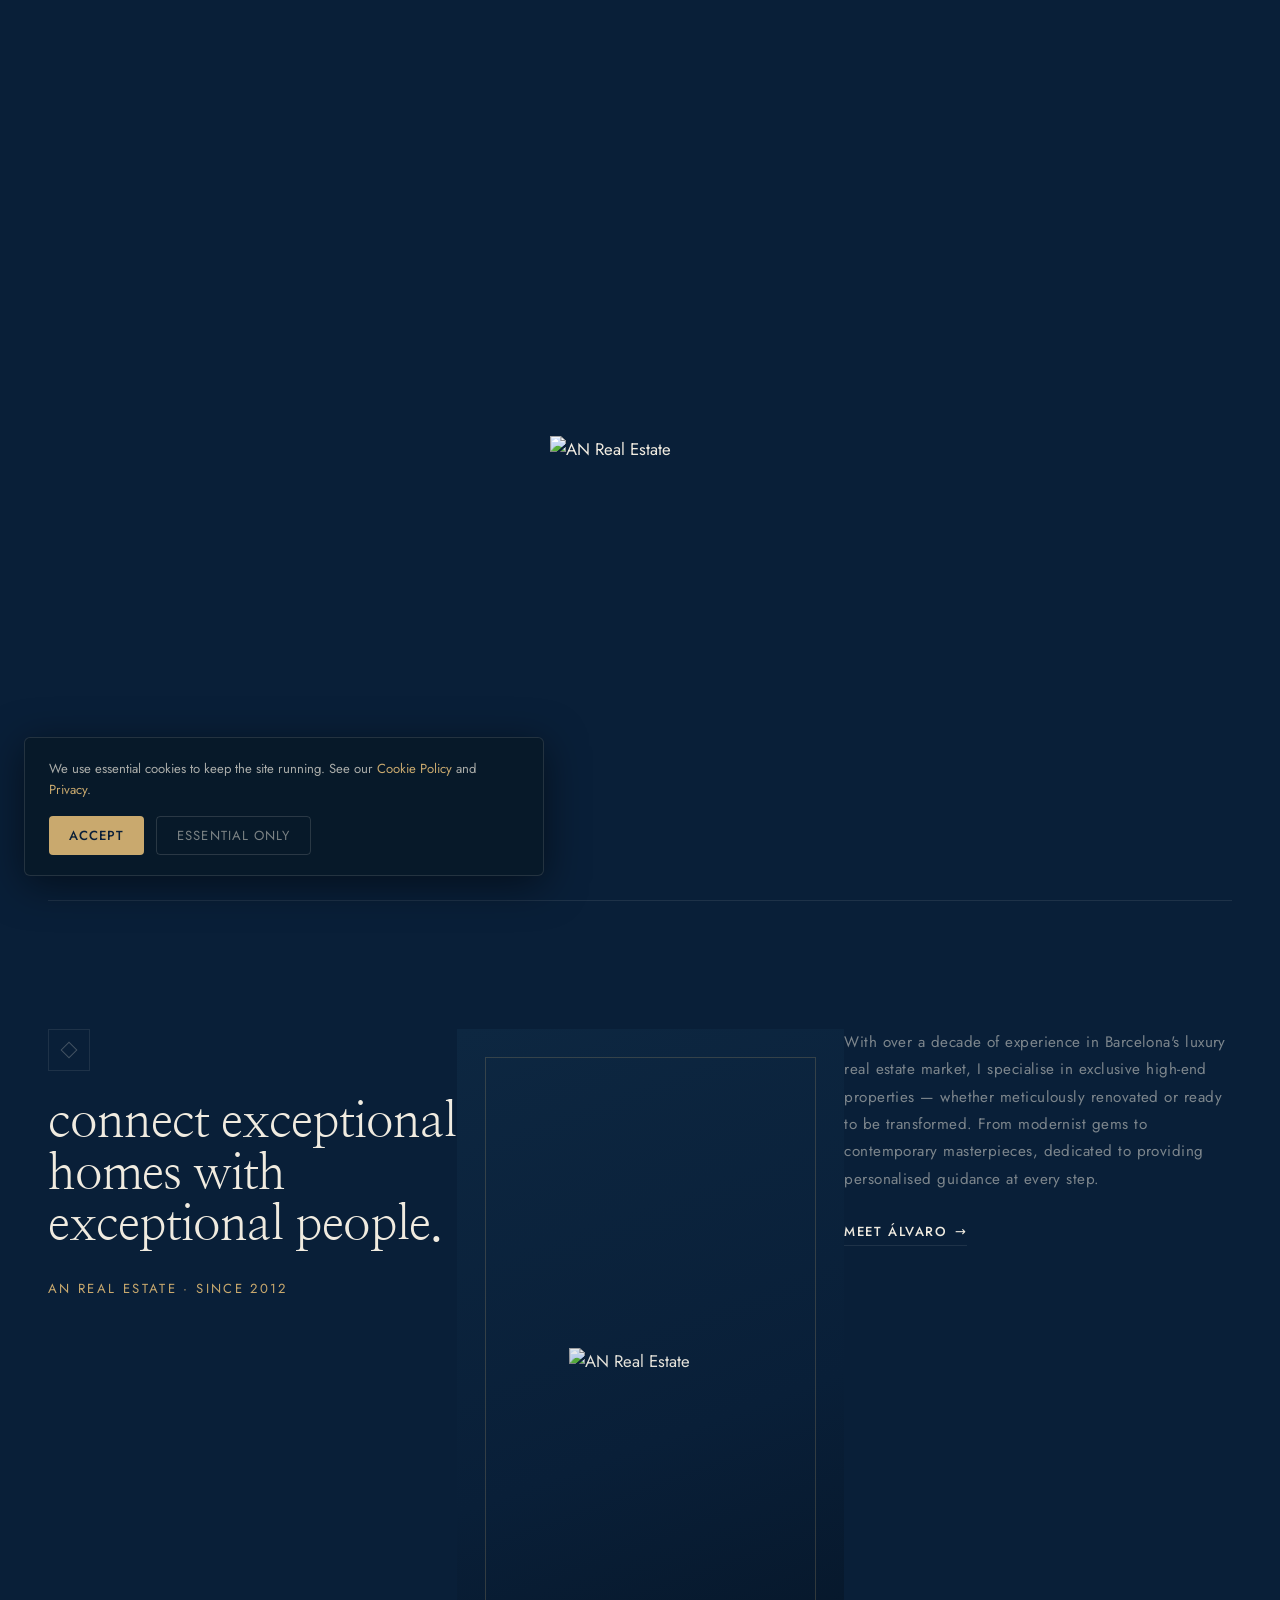
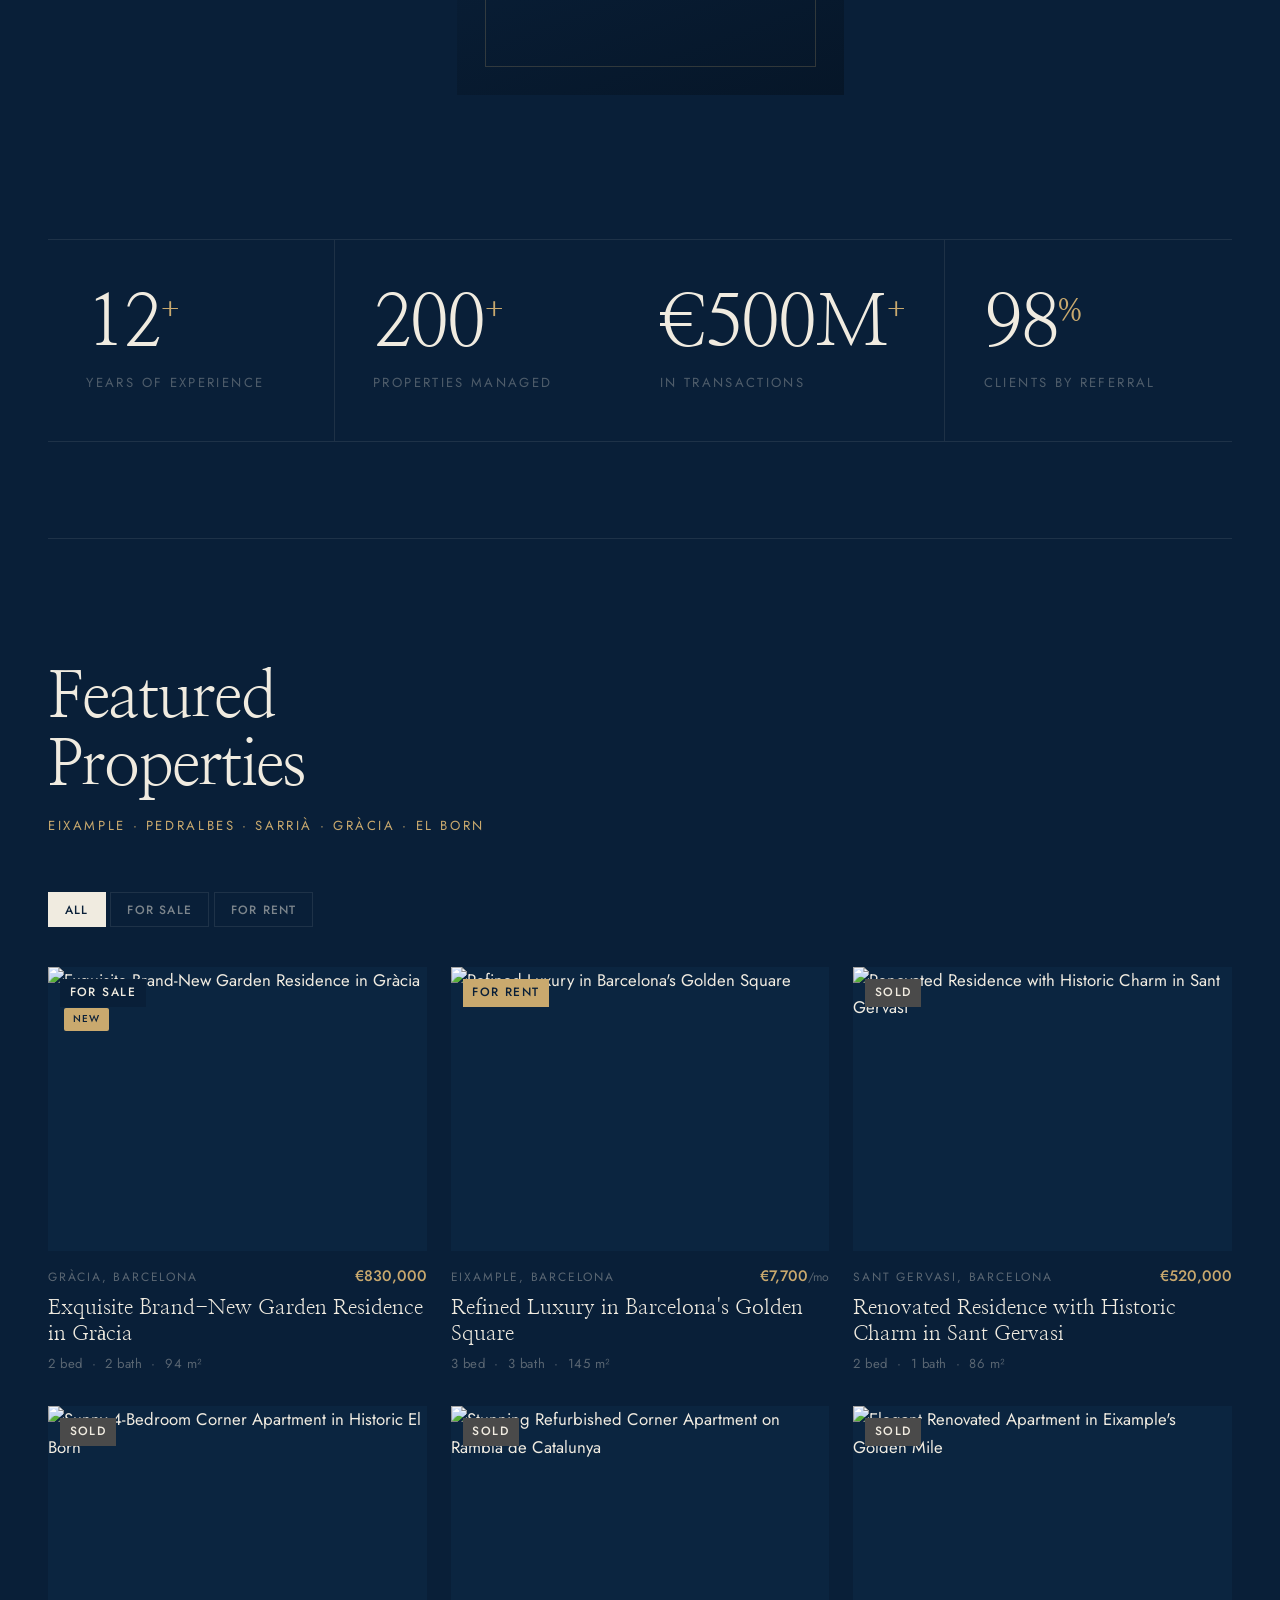
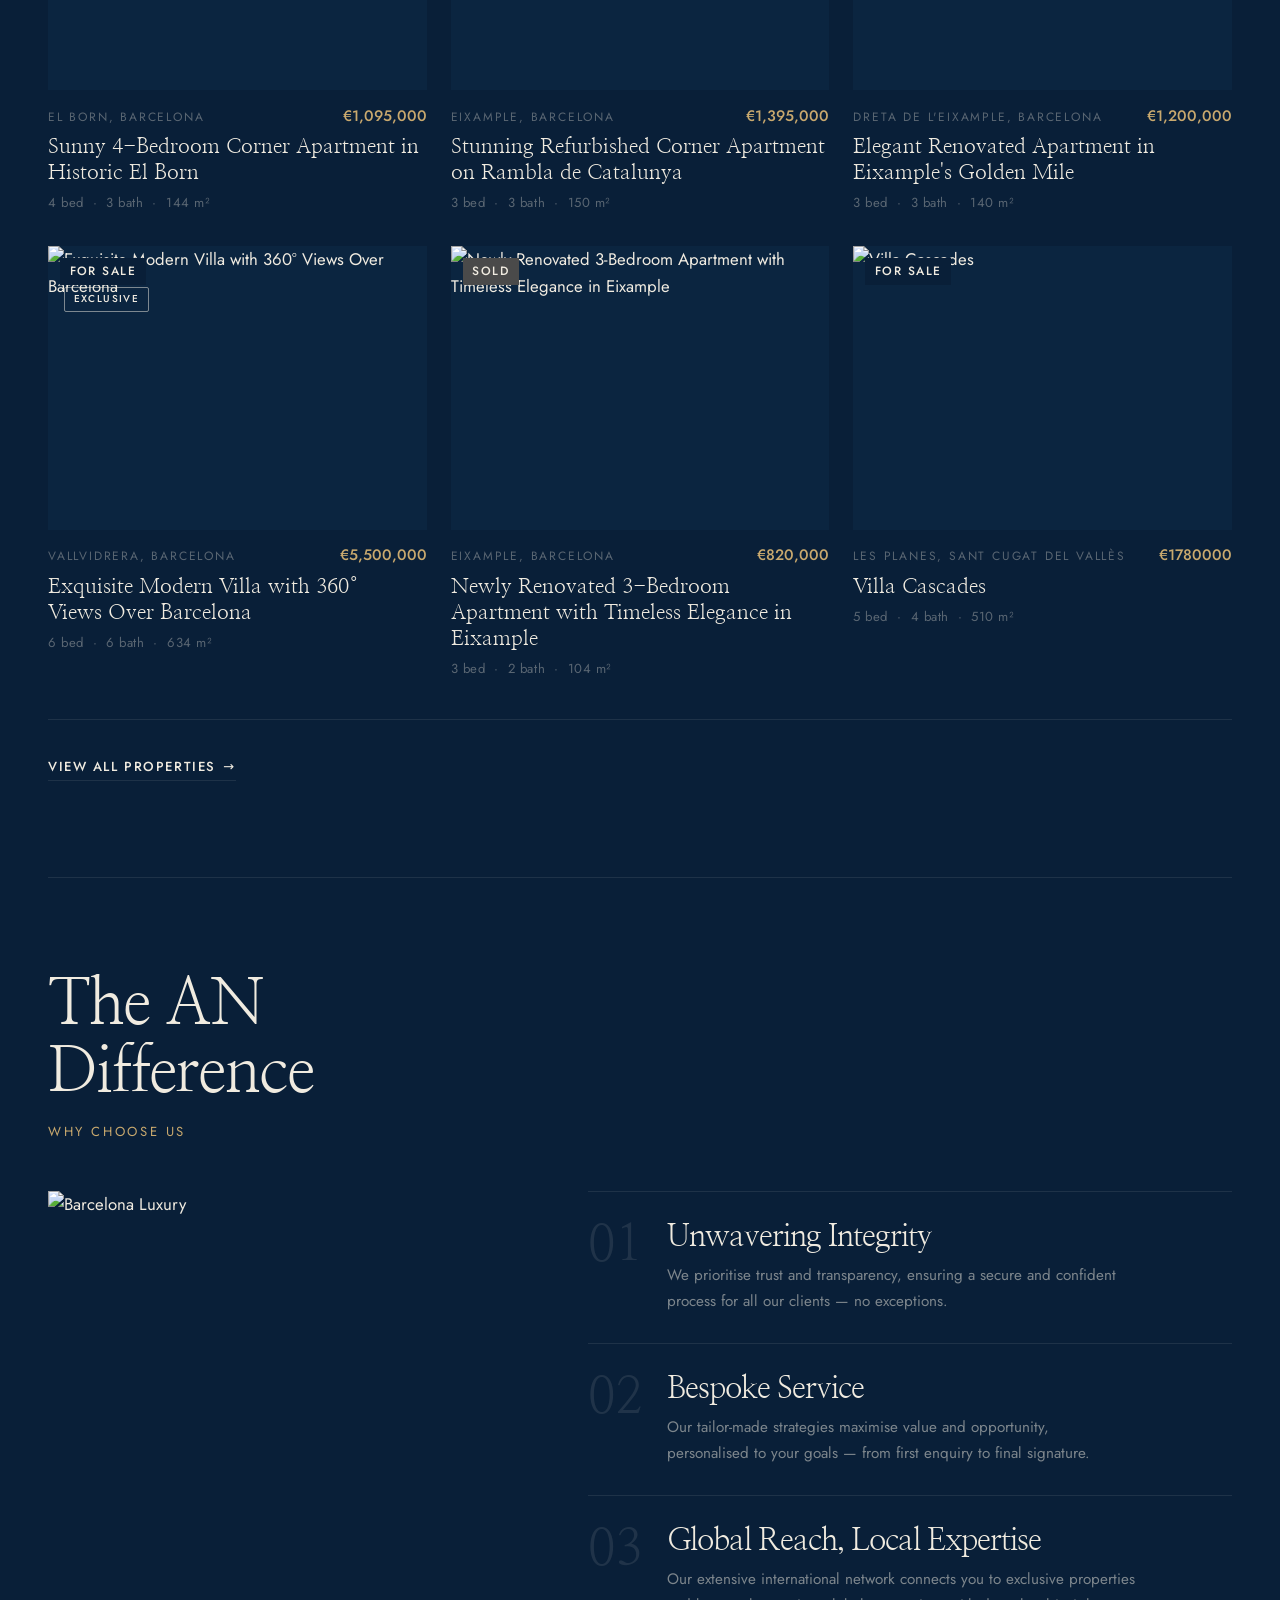
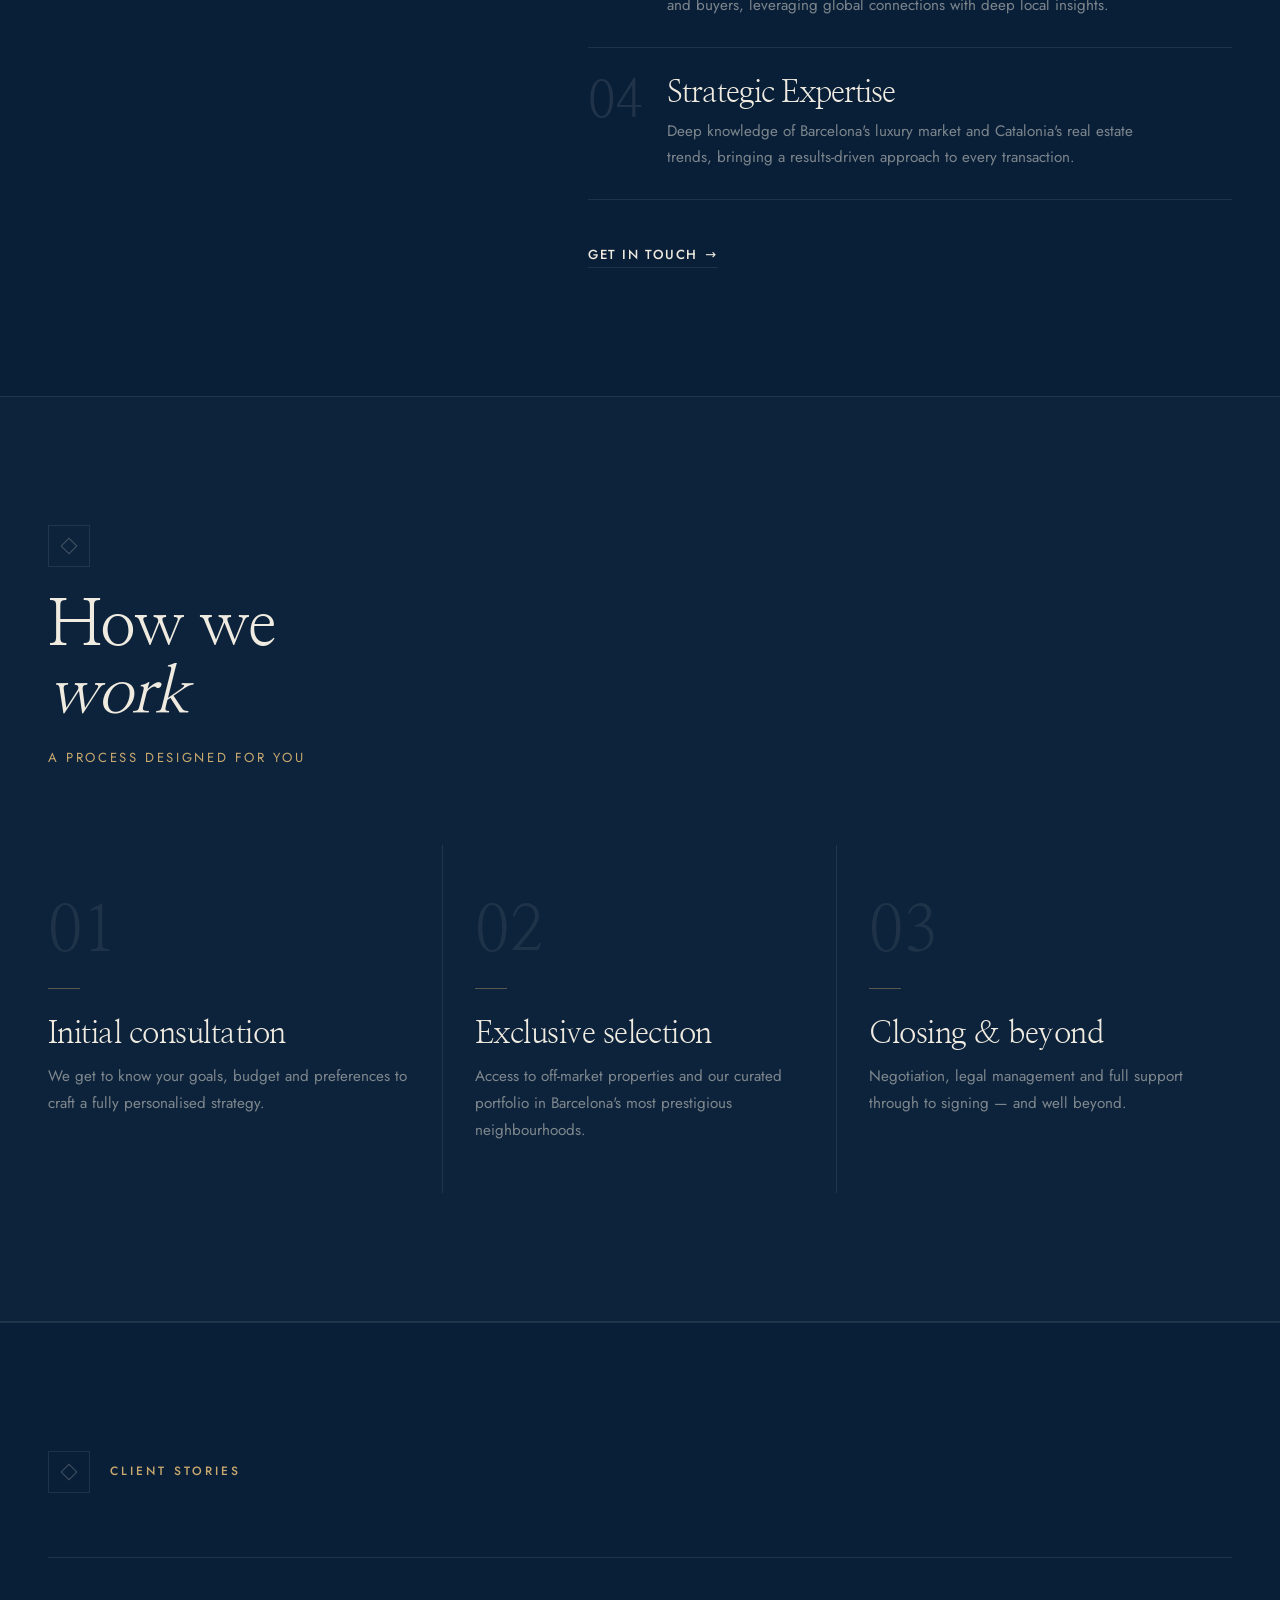
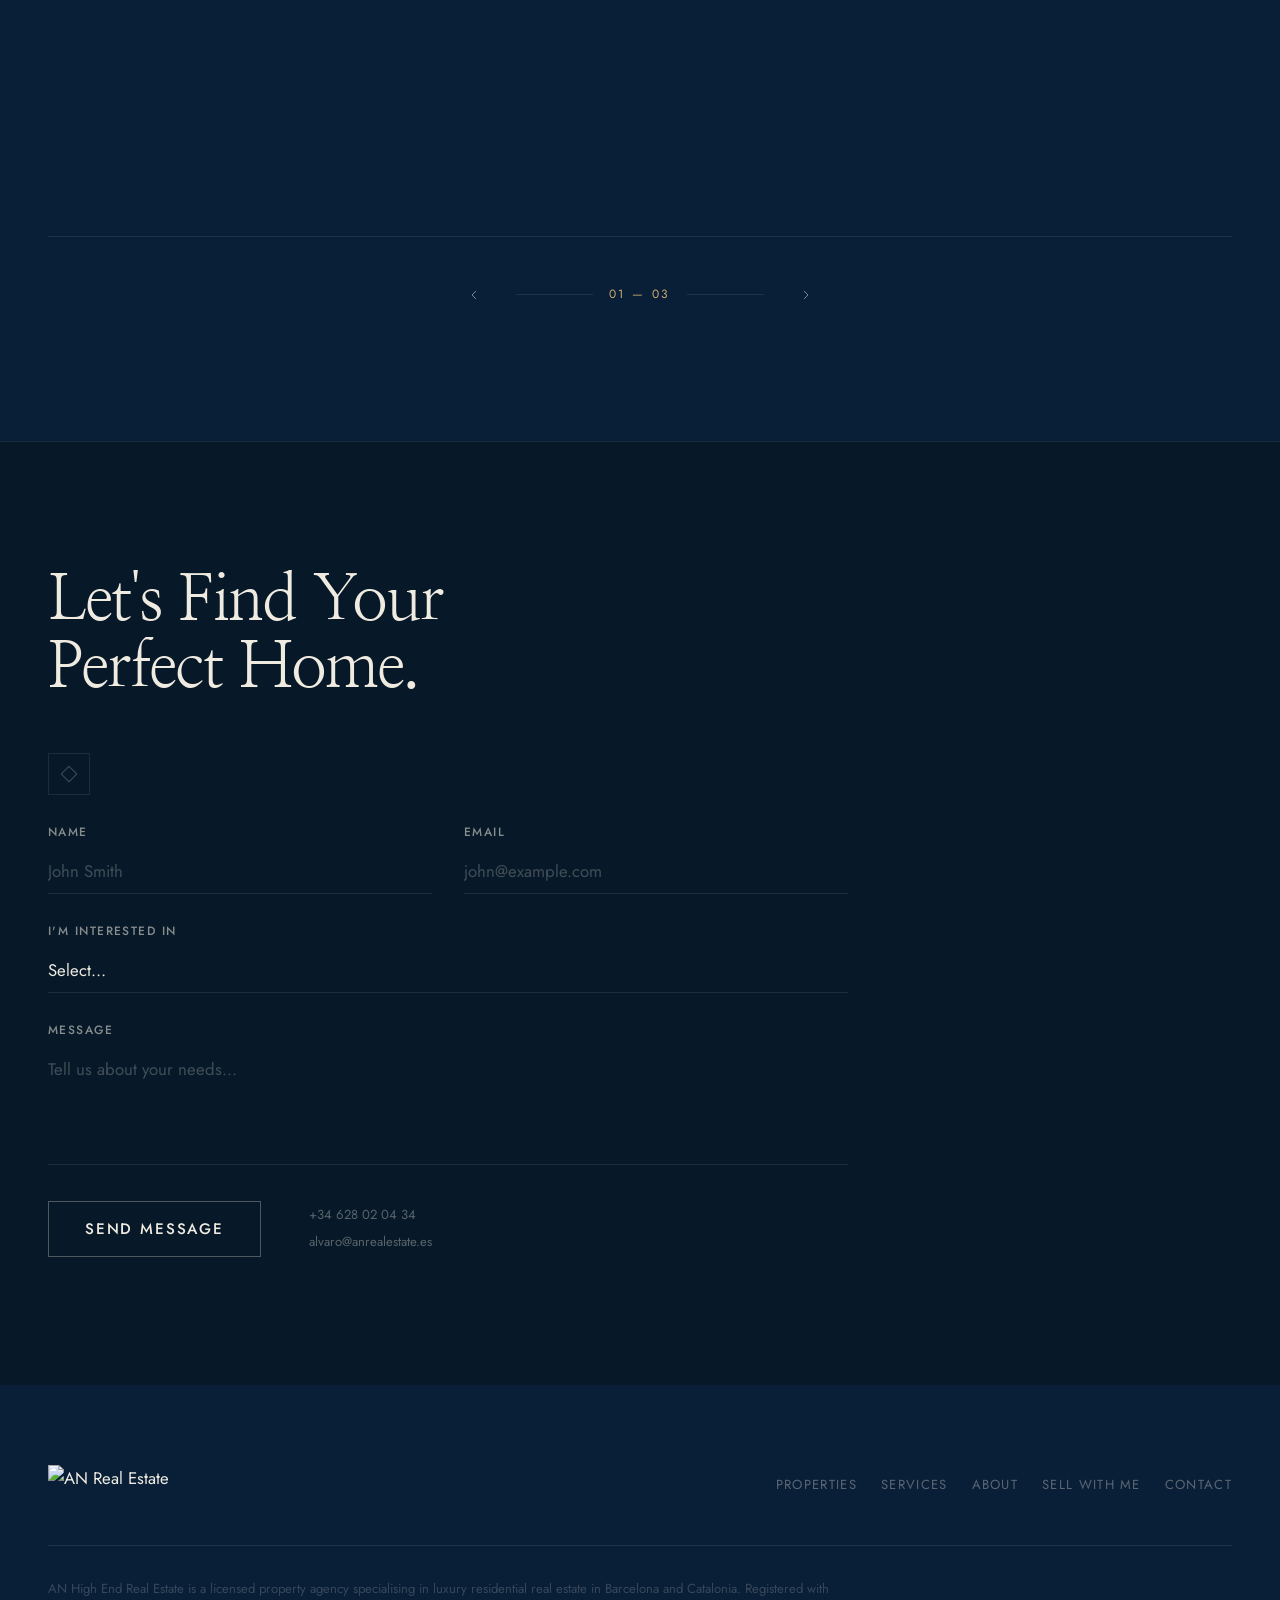
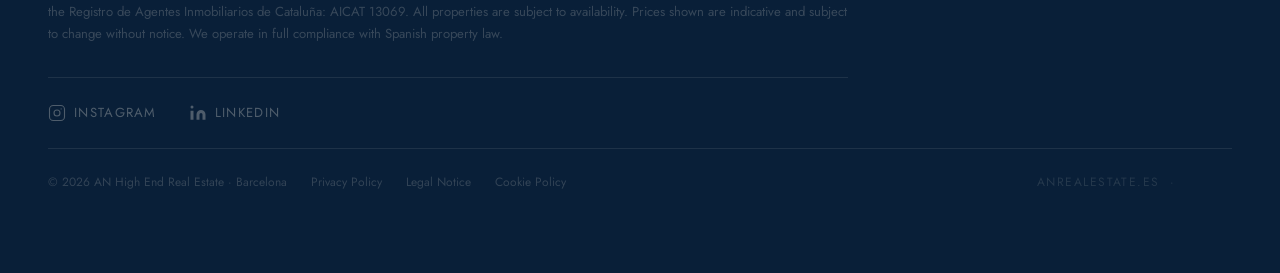
==== commit d7b13954: "Fix i18n: English defaults in HTML, update stat credibility - All Spanish HTML fallbacks replaced wi" ====
--- a/index.html
+++ b/index.html
@@ -209,19 +209,19 @@
       <div class="stats-bar">
         <div class="stat-item reveal">
           <span class="stat-num">12<sup>+</sup></span>
-          <span class="stat-label" data-i18n="stats.years">Años de experiencia</span>
+          <span class="stat-label" data-i18n="stats.years">Years of experience</span>
         </div>
         <div class="stat-item reveal">
           <span class="stat-num">200<sup>+</sup></span>
-          <span class="stat-label" data-i18n="stats.props">Propiedades gestionadas</span>
+          <span class="stat-label" data-i18n="stats.props">Properties managed</span>
         </div>
         <div class="stat-item reveal">
           <span class="stat-num">€500M<sup>+</sup></span>
-          <span class="stat-label" data-i18n="stats.volume">En transacciones</span>
+          <span class="stat-label" data-i18n="stats.volume">In transactions</span>
         </div>
         <div class="stat-item reveal">
-          <span class="stat-num">100<sup>%</sup></span>
-          <span class="stat-label" data-i18n="stats.satisfaction">Satisfacción del cliente</span>
+          <span class="stat-num">98<sup>%</sup></span>
+          <span class="stat-label" data-i18n="stats.satisfaction">Clients by referral</span>
         </div>
       </div>
 
@@ -309,34 +309,34 @@
       <div class="process-top reveal">
         <div class="key-wrap"><div class="key"></div></div>
         <h2 class="process-heading">
-          <span class="text-wrap"><span class="text-inner" data-i18n="process.h1">Cómo</span></span>
-          <span class="text-wrap"><span class="text-inner" data-i18n="process.h2" data-i18n-html><em>trabajamos</em></span></span>
+          <span class="text-wrap"><span class="text-inner" data-i18n="process.h1">How we</span></span>
+          <span class="text-wrap"><span class="text-inner" data-i18n="process.h2" data-i18n-html><em>work</em></span></span>
         </h2>
-        <p class="subheading" data-i18n="process.sub">Un proceso diseñado para usted</p>
+        <p class="subheading" data-i18n="process.sub">A process designed for you</p>
       </div>
       <div class="process-steps">
         <div class="process-step reveal">
           <span class="ps-num">01</span>
           <div class="ps-line"></div>
           <div class="ps-body">
-            <h3 class="ps-title" data-i18n="process.01.title">Consulta inicial</h3>
-            <p class="ps-desc" data-i18n="process.01.desc">Conocemos sus objetivos, presupuesto y preferencias para trazar una estrategia completamente personalizada.</p>
+            <h3 class="ps-title" data-i18n="process.01.title">Initial consultation</h3>
+            <p class="ps-desc" data-i18n="process.01.desc">We get to know your goals, budget and preferences to craft a fully personalised strategy.</p>
           </div>
         </div>
         <div class="process-step reveal">
           <span class="ps-num">02</span>
           <div class="ps-line"></div>
           <div class="ps-body">
-            <h3 class="ps-title" data-i18n="process.02.title">Selección exclusiva</h3>
-            <p class="ps-desc" data-i18n="process.02.desc">Acceso a propiedades fuera del mercado y a nuestra cartera seleccionada en los barrios más prestigiosos de Barcelona.</p>
+            <h3 class="ps-title" data-i18n="process.02.title">Exclusive selection</h3>
+            <p class="ps-desc" data-i18n="process.02.desc">Access to off-market properties and our curated portfolio in Barcelona's most prestigious neighbourhoods.</p>
           </div>
         </div>
         <div class="process-step reveal">
           <span class="ps-num">03</span>
           <div class="ps-line"></div>
           <div class="ps-body">
-            <h3 class="ps-title" data-i18n="process.03.title">Cierre y acompañamiento</h3>
-            <p class="ps-desc" data-i18n="process.03.desc">Negociación, gestión legal y soporte integral hasta la firma — y mucho más allá.</p>
+            <h3 class="ps-title" data-i18n="process.03.title">Closing &amp; beyond</h3>
+            <p class="ps-desc" data-i18n="process.03.desc">Negotiation, legal management and full support through to signing — and well beyond.</p>
           </div>
         </div>
       </div>
--- a/styles.css
+++ b/styles.css
@@ -162,7 +162,7 @@
   background: var(--cream);
   transform: scaleX(0);
   transform-origin: left;
-  transition: transform 0.55s cubic-bezier(0.19,1,0.22,1);
+  transition: transform 0.32s cubic-bezier(0.19,1,0.22,1);
 }
 .hn-link:hover { color: var(--cream); }
 .hn-link:hover::before { transform: scaleX(1); }
@@ -565,6 +565,7 @@
   font-size: var(--fs-sm);
   color: var(--cream-dim);
   line-height: 1.8;
+  letter-spacing: .03em;
   margin-bottom: 1.5rem;
 }
 .at-text--second { opacity: .75; }
@@ -1063,7 +1064,7 @@
   font-weight: 500;
   letter-spacing: .12em;
   text-transform: uppercase;
-  color: rgba(240,235,224,.35);
+  color: rgba(240,235,224,.55);
 }
 
 .finput {
@@ -1077,8 +1078,8 @@
   appearance: none;
   transition: border-color var(--fast);
 }
-.finput::placeholder { color: rgba(240,235,224,.18); }
-.finput:focus { outline: none; border-color: var(--gold); }
+.finput::placeholder { color: rgba(240,235,224,.25); }
+.finput:focus { outline: none; border-color: var(--gold); box-shadow: 0 1px 0 var(--gold); }
 
 .ftextarea { resize: none; min-height: 100px; }
 
@@ -1205,6 +1206,7 @@
   background: #25d366;
   color: #fff;
   border-radius: 50%;
+  border: 2px solid rgba(201,169,110,.3);
   box-shadow: 0 4px 18px rgba(0,0,0,.35);
   transition: transform var(--mid) var(--ease), box-shadow var(--mid) var(--ease);
 }
@@ -1354,7 +1356,7 @@
   max-width: 520px;
   background: var(--bg-2);
   border: 1px solid rgba(240,235,224,.12);
-  border-radius: 10px;
+  border-radius: 6px;
   padding: 1.25rem 1.5rem;
   z-index: 9999;
   box-shadow: 0 8px 40px rgba(0,0,0,.5);
@@ -1653,11 +1655,12 @@
   .ps-num       { width: 2.5rem; font-size: 1.8rem; }
 
   /* Testimonials: 32px italic for 3-sentence quotes is too large on mobile */
-  .testi-big-quote { font-size: clamp(17px, 4.8vw, 22px); line-height: 1.6; }
+  .testi-big-quote { font-size: clamp(24px, 5.5vw, 28px); line-height: 1.55; }
   .testi-list      { min-height: 160px; }
 
   /* Form inputs: iOS auto-zooms on focus if font-size < 16px */
   .finput { font-size: 16px; }
+  .button { font-size: 15px; }
 }
 
 /* ================================
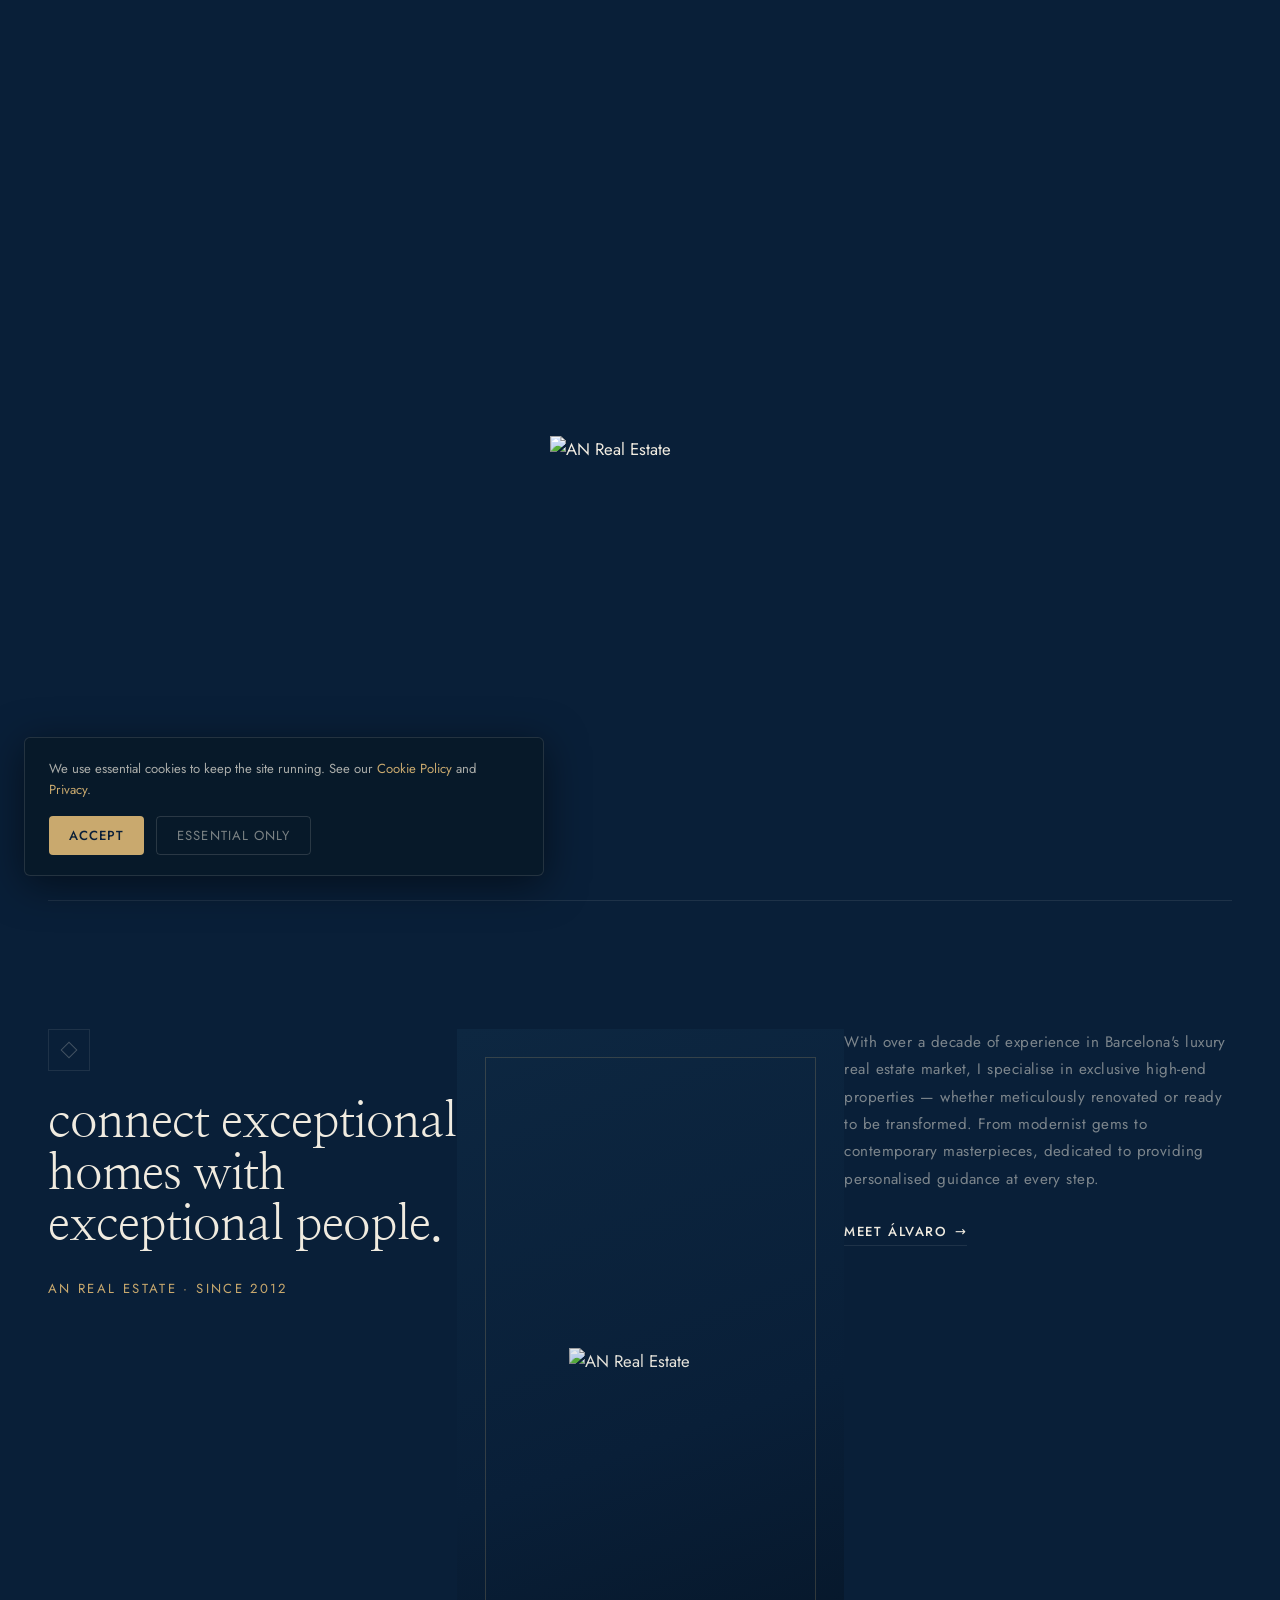
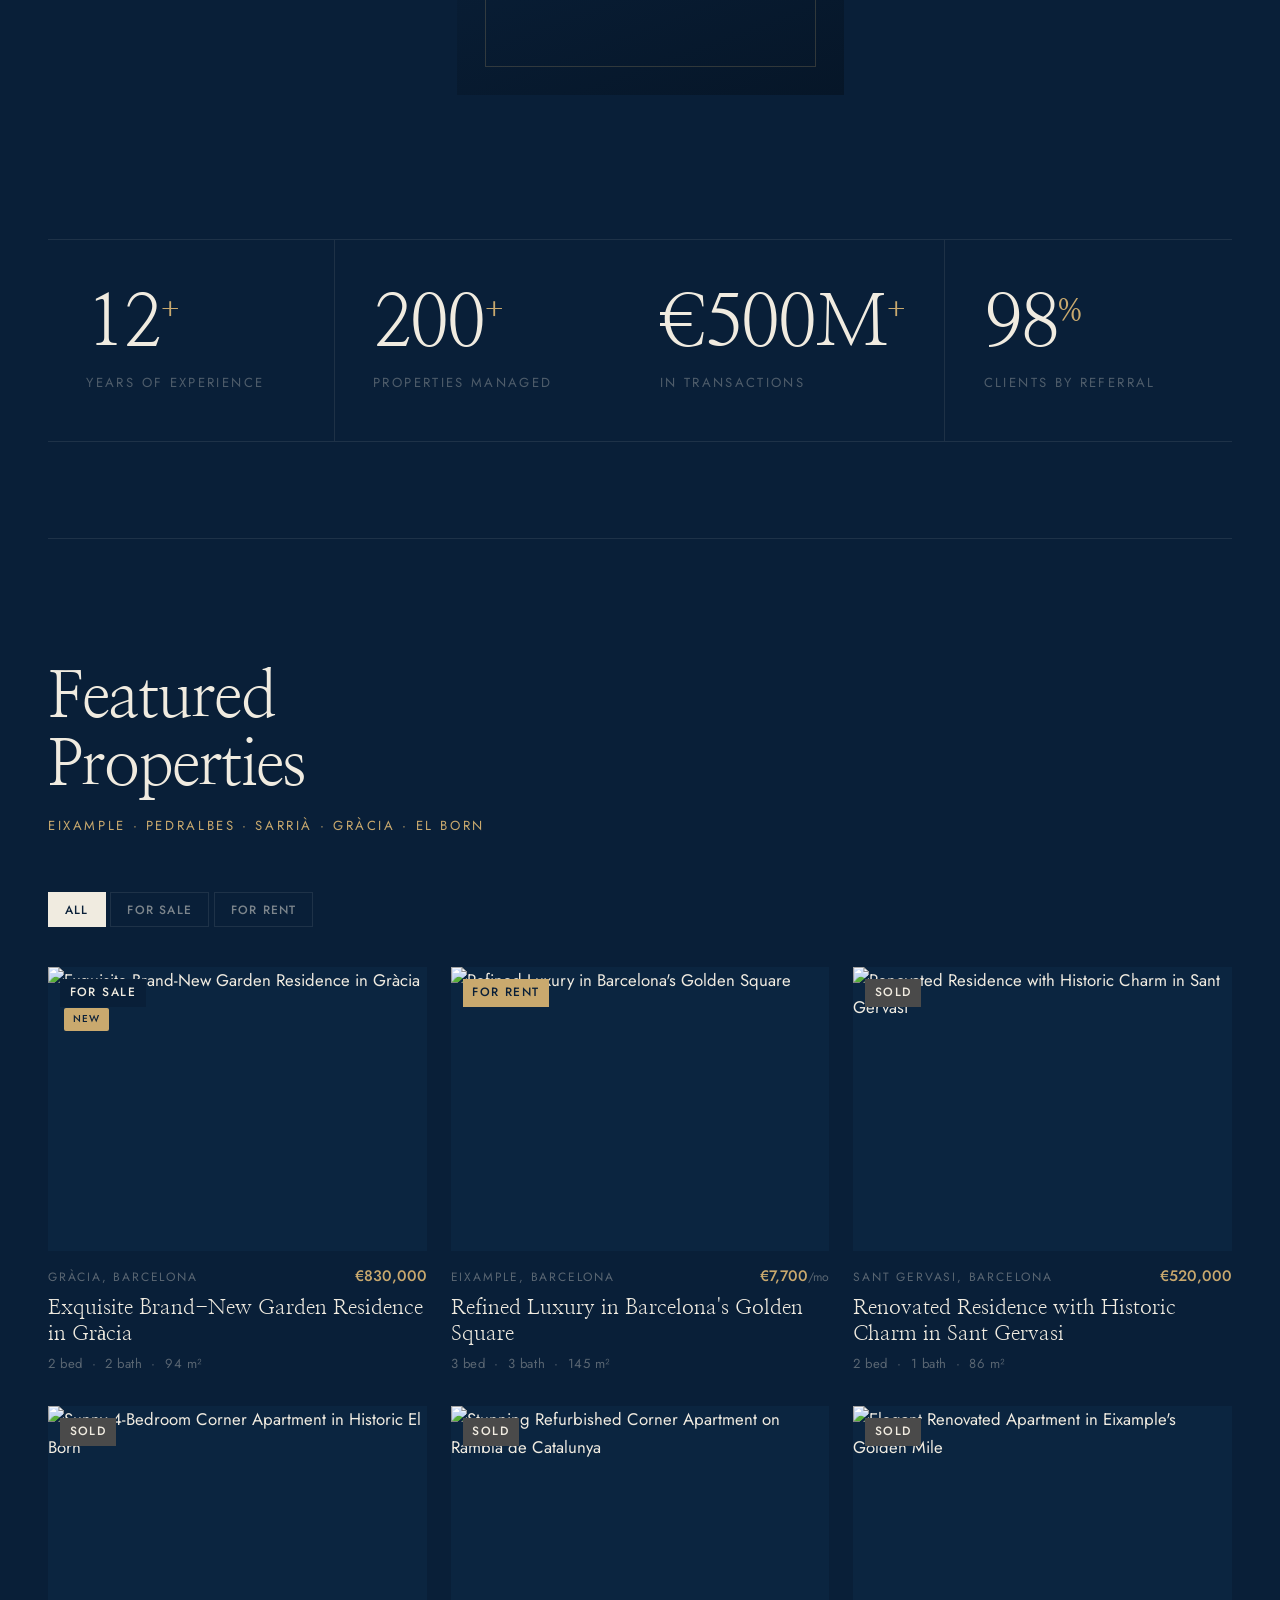
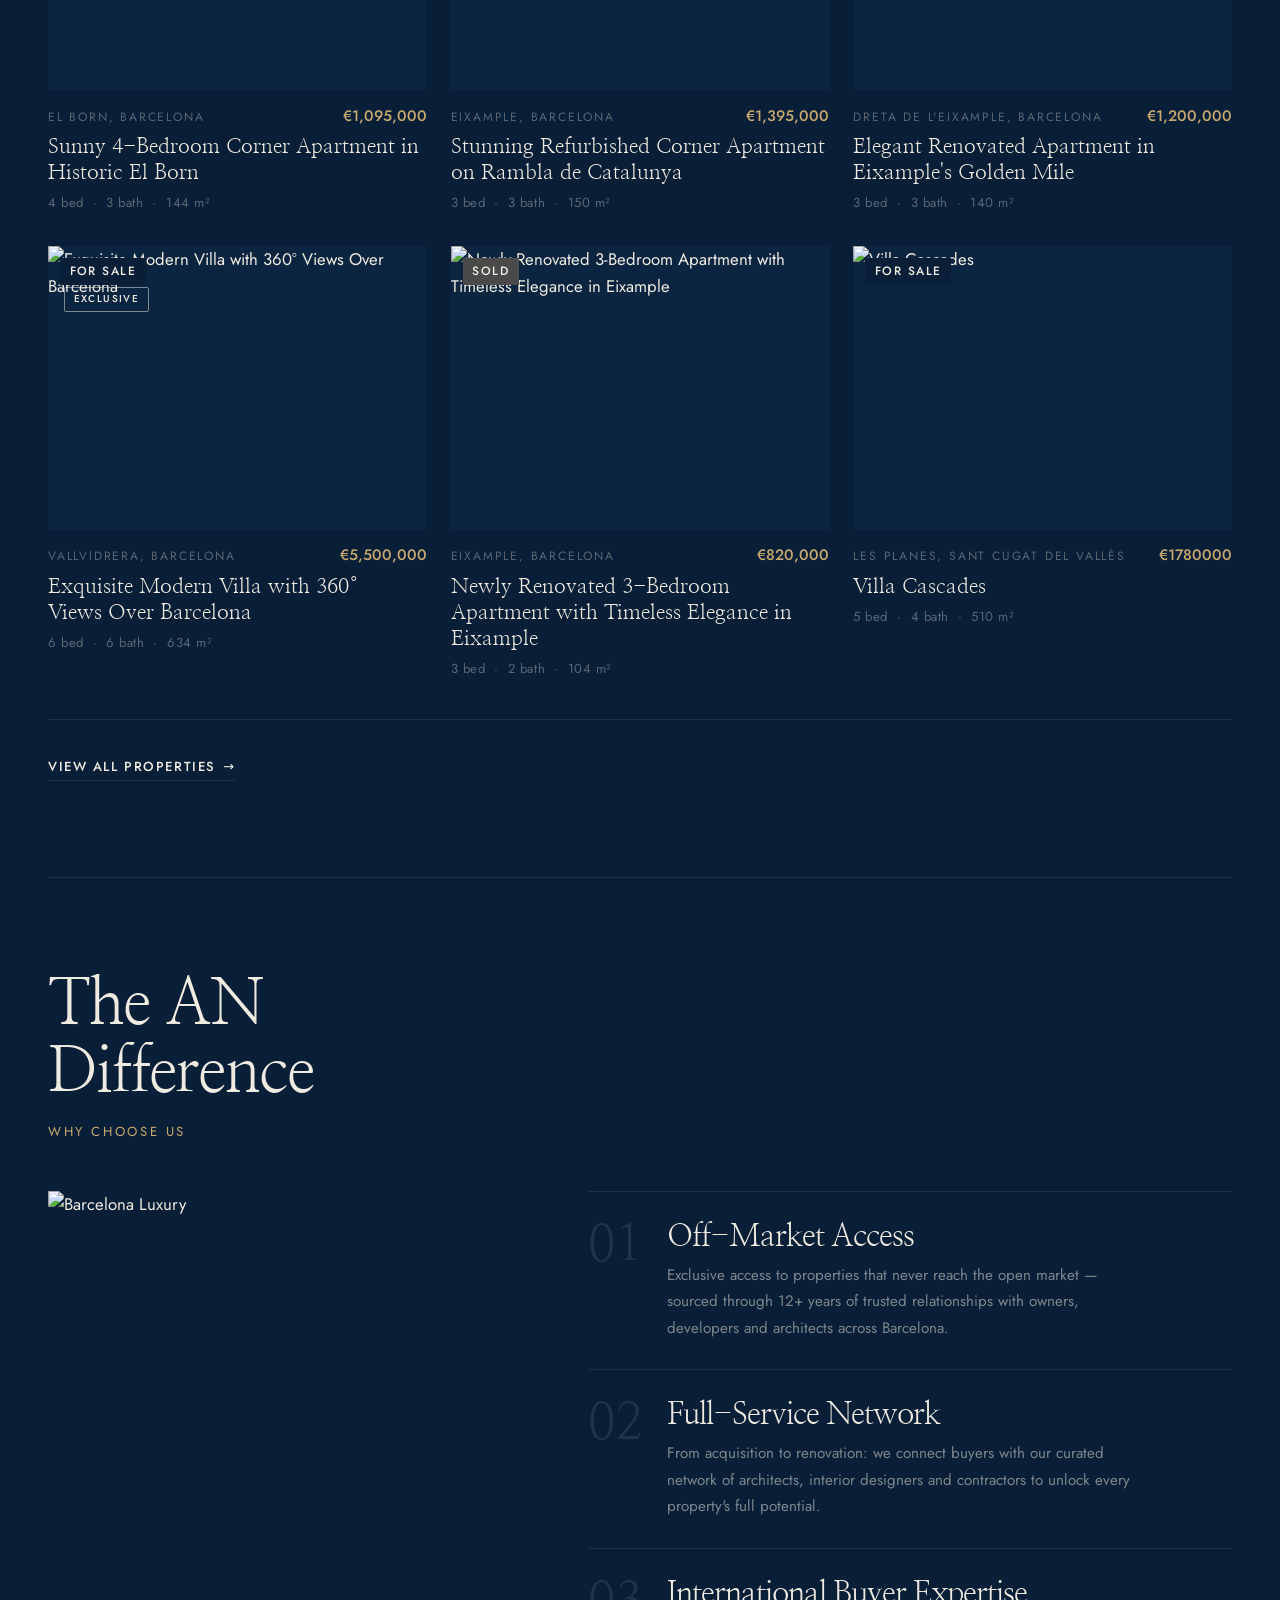
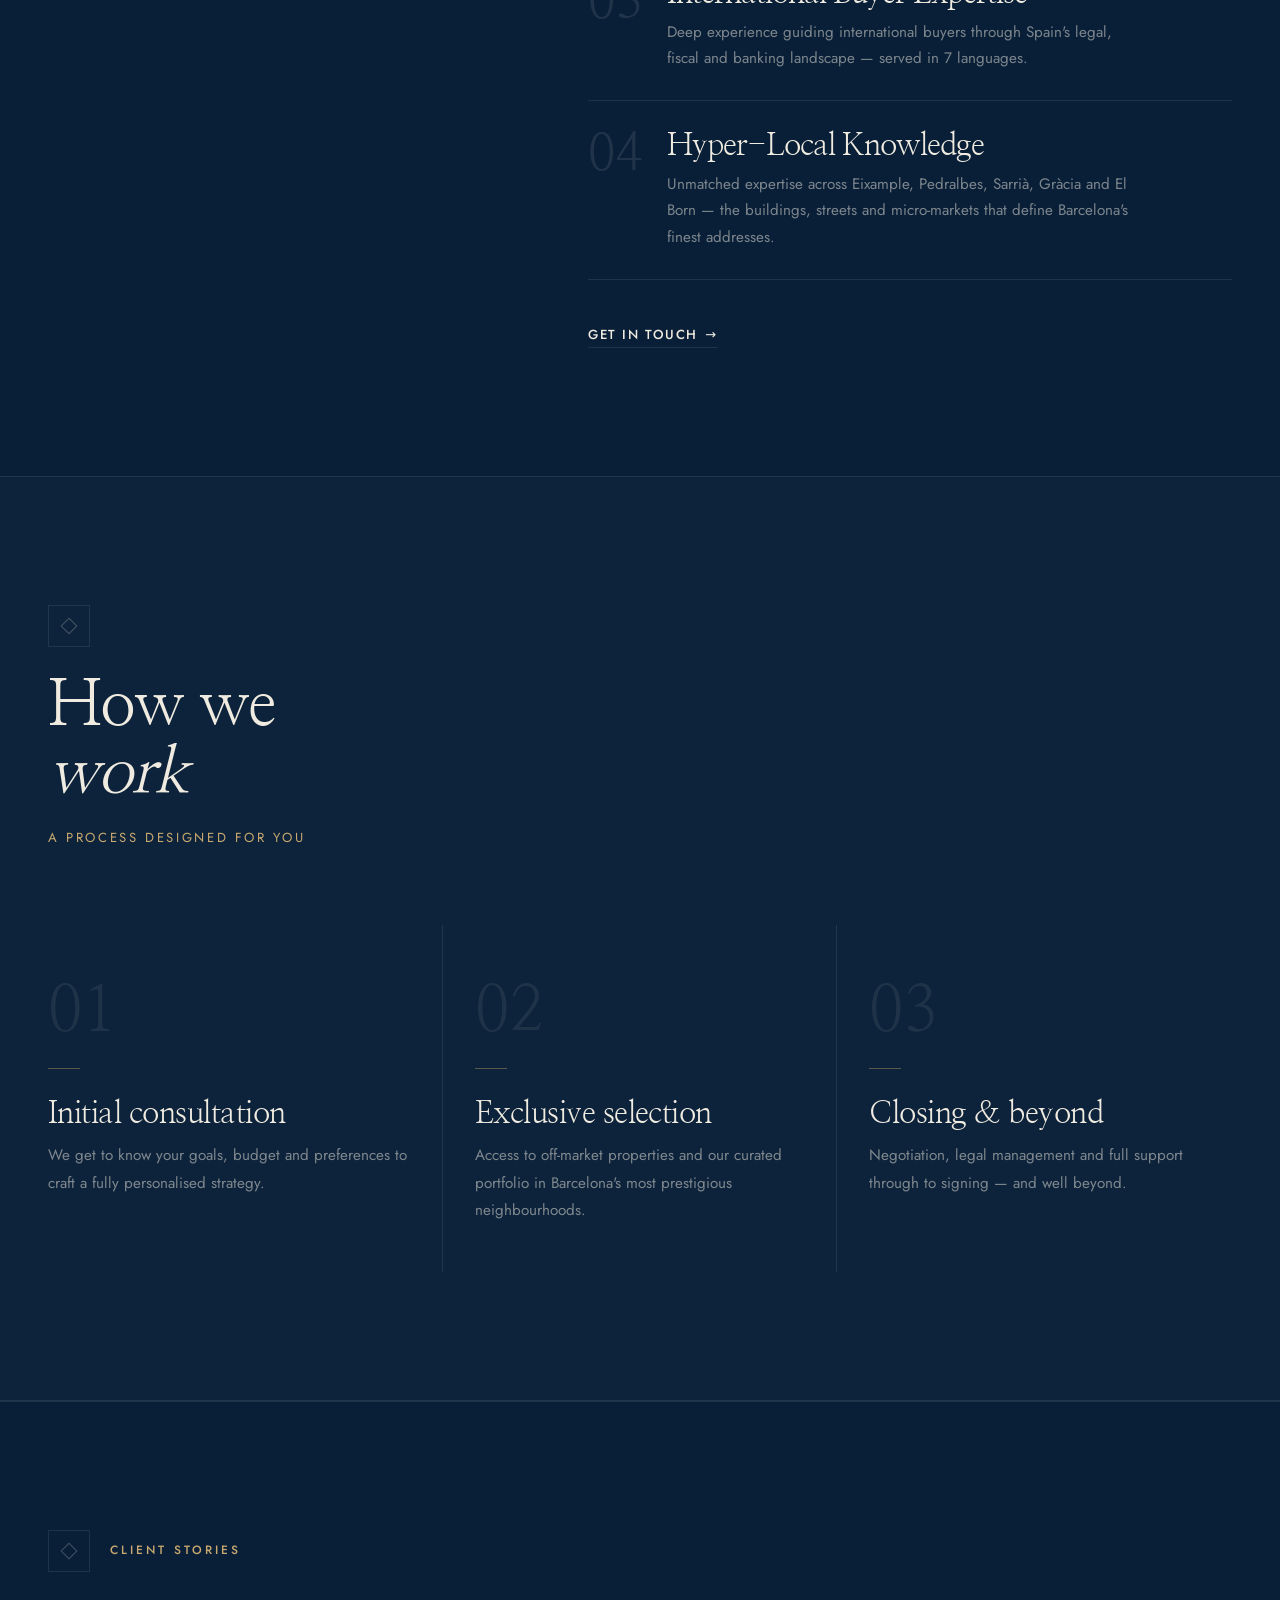
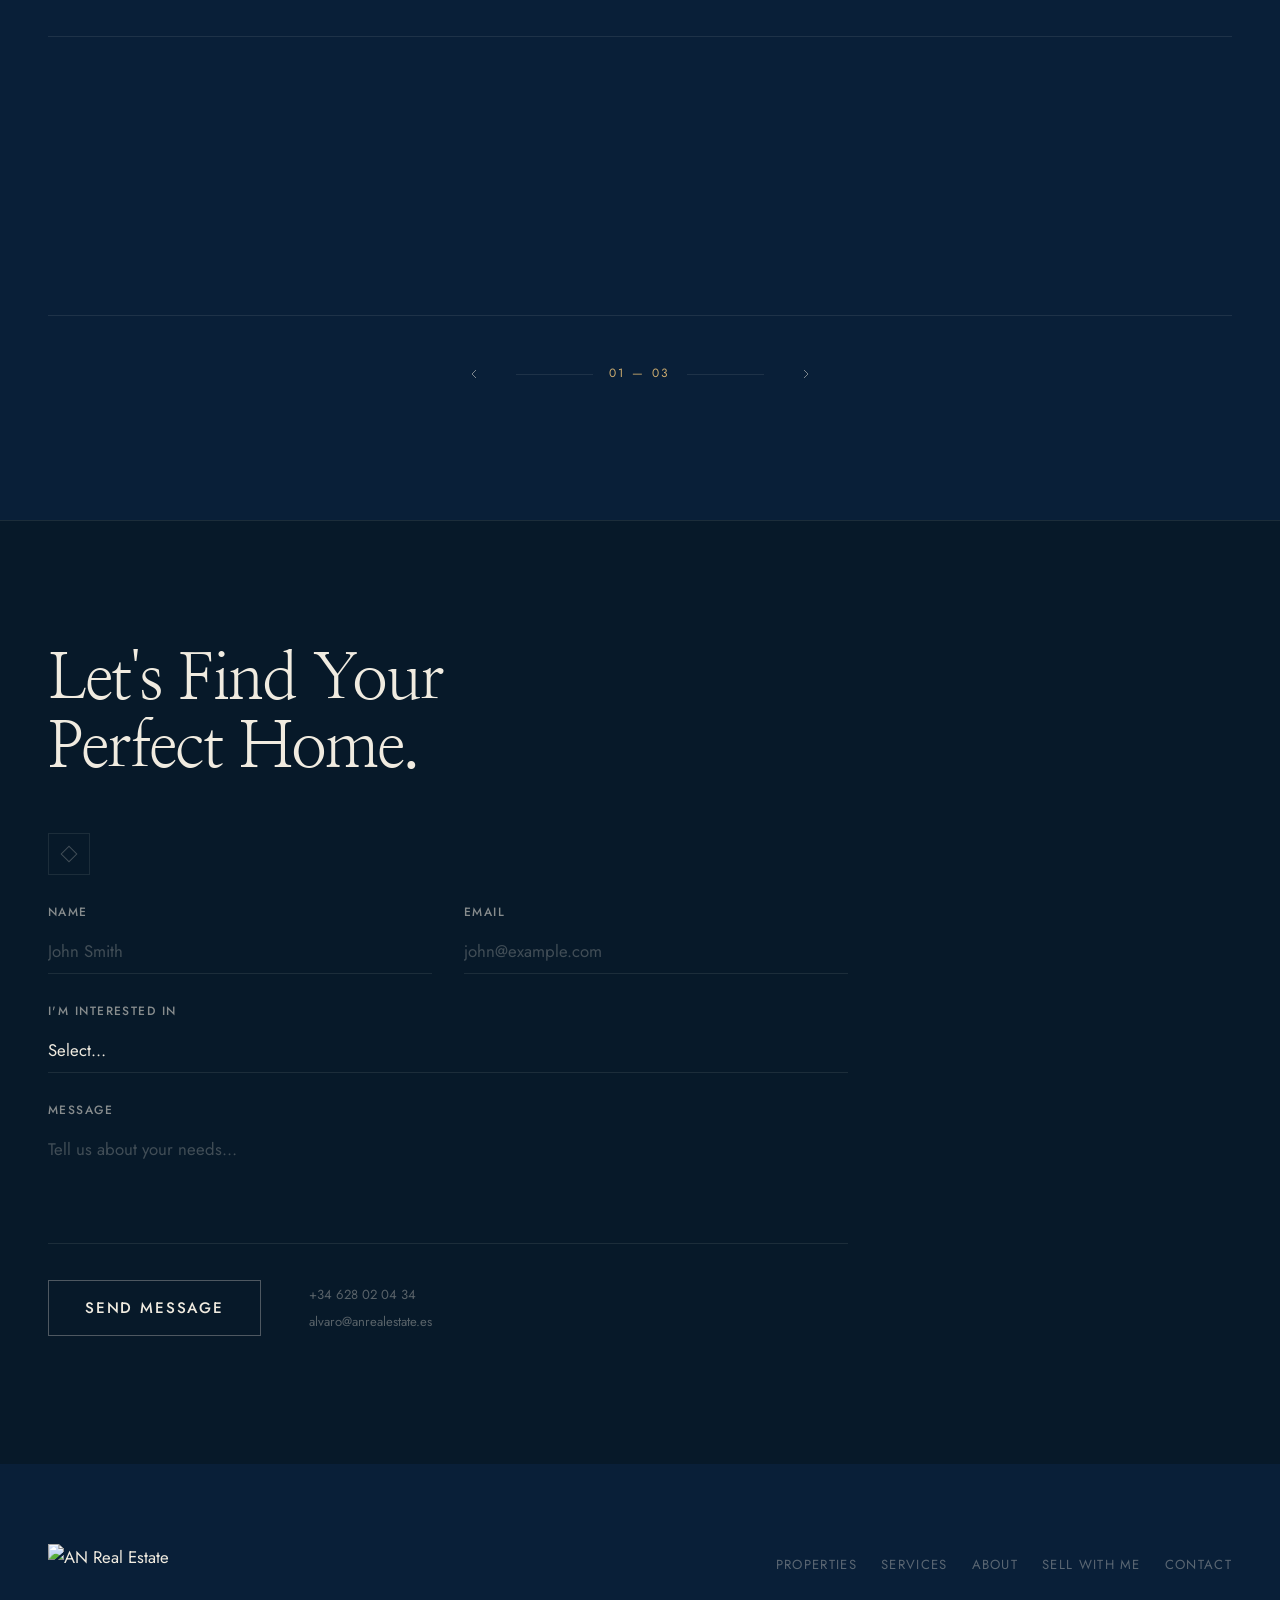
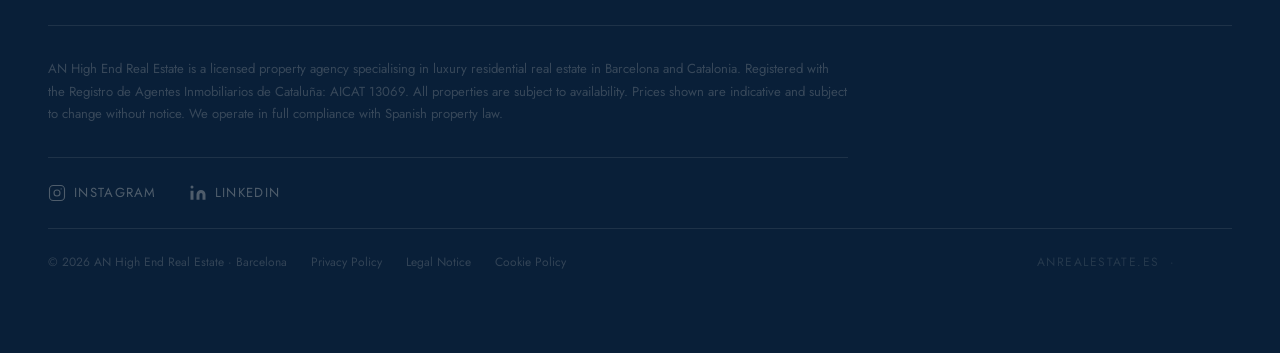
==== commit 7b5bd246: "Improve differentiators and fix About page repetition - Replace 4 generic service titles with specif" ====
--- a/index.html
+++ b/index.html
@@ -266,29 +266,29 @@
                   <div class="svc-item">
                     <span class="svc-num">01</span>
                     <div class="svc-body">
-                      <h3 class="svc-name" data-i18n="svc.01.name">Unwavering Integrity</h3>
-                      <p class="svc-desc" data-i18n="svc.01.desc">We prioritise trust and transparency, ensuring a secure and confident process for all our clients — no exceptions.</p>
+                      <h3 class="svc-name" data-i18n="svc.01.name">Off-Market Access</h3>
+                      <p class="svc-desc" data-i18n="svc.01.desc">Exclusive access to properties that never reach the open market — sourced through 12+ years of trusted relationships with owners, developers and architects across Barcelona.</p>
                     </div>
                   </div>
                   <div class="svc-item">
                     <span class="svc-num">02</span>
                     <div class="svc-body">
-                      <h3 class="svc-name" data-i18n="svc.02.name">Bespoke Service</h3>
-                      <p class="svc-desc" data-i18n="svc.02.desc">Our tailor-made strategies maximise value and opportunity, personalised to your goals — from first enquiry to final signature.</p>
+                      <h3 class="svc-name" data-i18n="svc.02.name">Full-Service Network</h3>
+                      <p class="svc-desc" data-i18n="svc.02.desc">From acquisition to renovation: we connect buyers with our curated network of architects, interior designers and contractors to unlock every property's full potential.</p>
                     </div>
                   </div>
                   <div class="svc-item">
                     <span class="svc-num">03</span>
                     <div class="svc-body">
-                      <h3 class="svc-name" data-i18n="svc.03.name">Global Reach, Local Expertise</h3>
-                      <p class="svc-desc" data-i18n="svc.03.desc">Our extensive international network connects you to exclusive properties and buyers, leveraging global connections with deep local insights.</p>
+                      <h3 class="svc-name" data-i18n="svc.03.name">International Buyer Expertise</h3>
+                      <p class="svc-desc" data-i18n="svc.03.desc">Deep experience guiding international buyers through Spain's legal, fiscal and banking landscape — served in 7 languages.</p>
                     </div>
                   </div>
                   <div class="svc-item">
                     <span class="svc-num">04</span>
                     <div class="svc-body">
-                      <h3 class="svc-name" data-i18n="svc.04.name">Strategic Expertise</h3>
-                      <p class="svc-desc" data-i18n="svc.04.desc">Deep knowledge of Barcelona's luxury market and Catalonia's real estate trends, bringing a results-driven approach to every transaction.</p>
+                      <h3 class="svc-name" data-i18n="svc.04.name">Hyper-Local Knowledge</h3>
+                      <p class="svc-desc" data-i18n="svc.04.desc">Unmatched expertise across Eixample, Pedralbes, Sarrià, Gràcia and El Born — the buildings, streets and micro-markets that define Barcelona's finest addresses.</p>
                     </div>
                   </div>
                 </div>
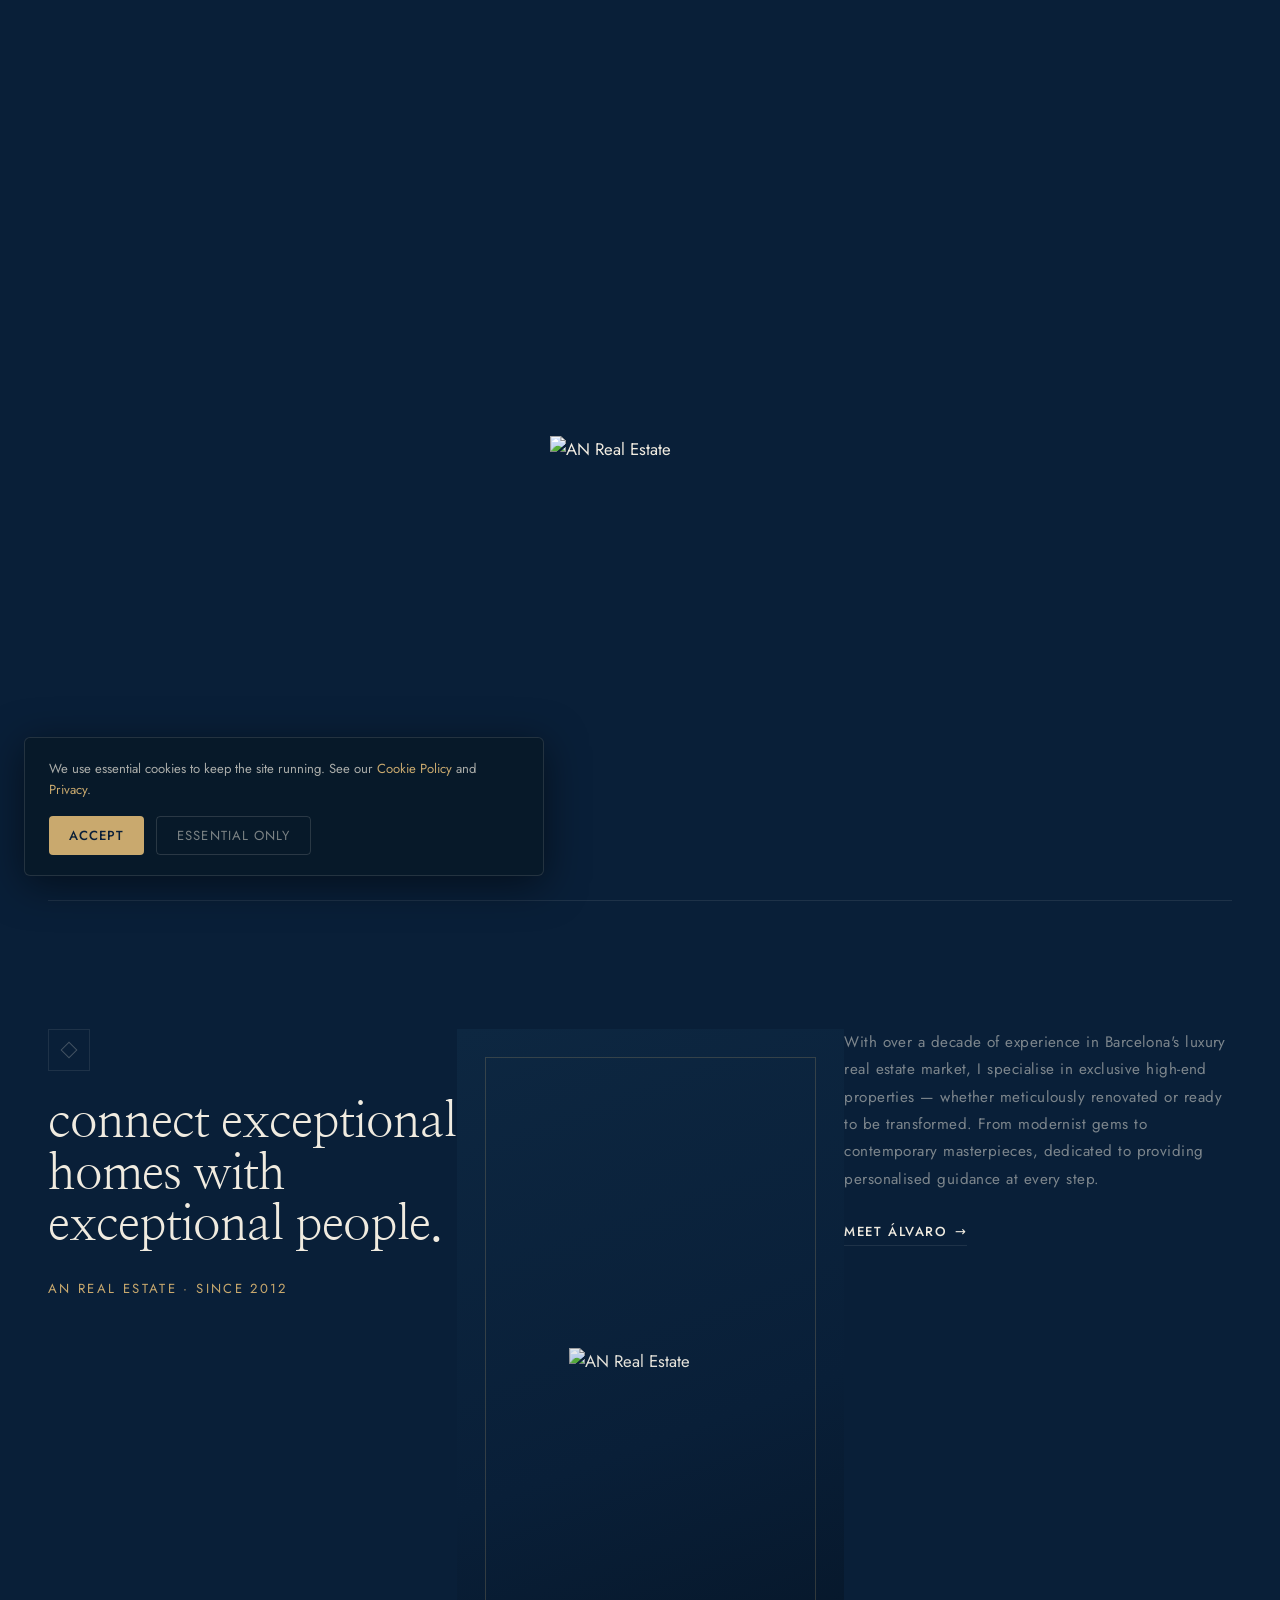
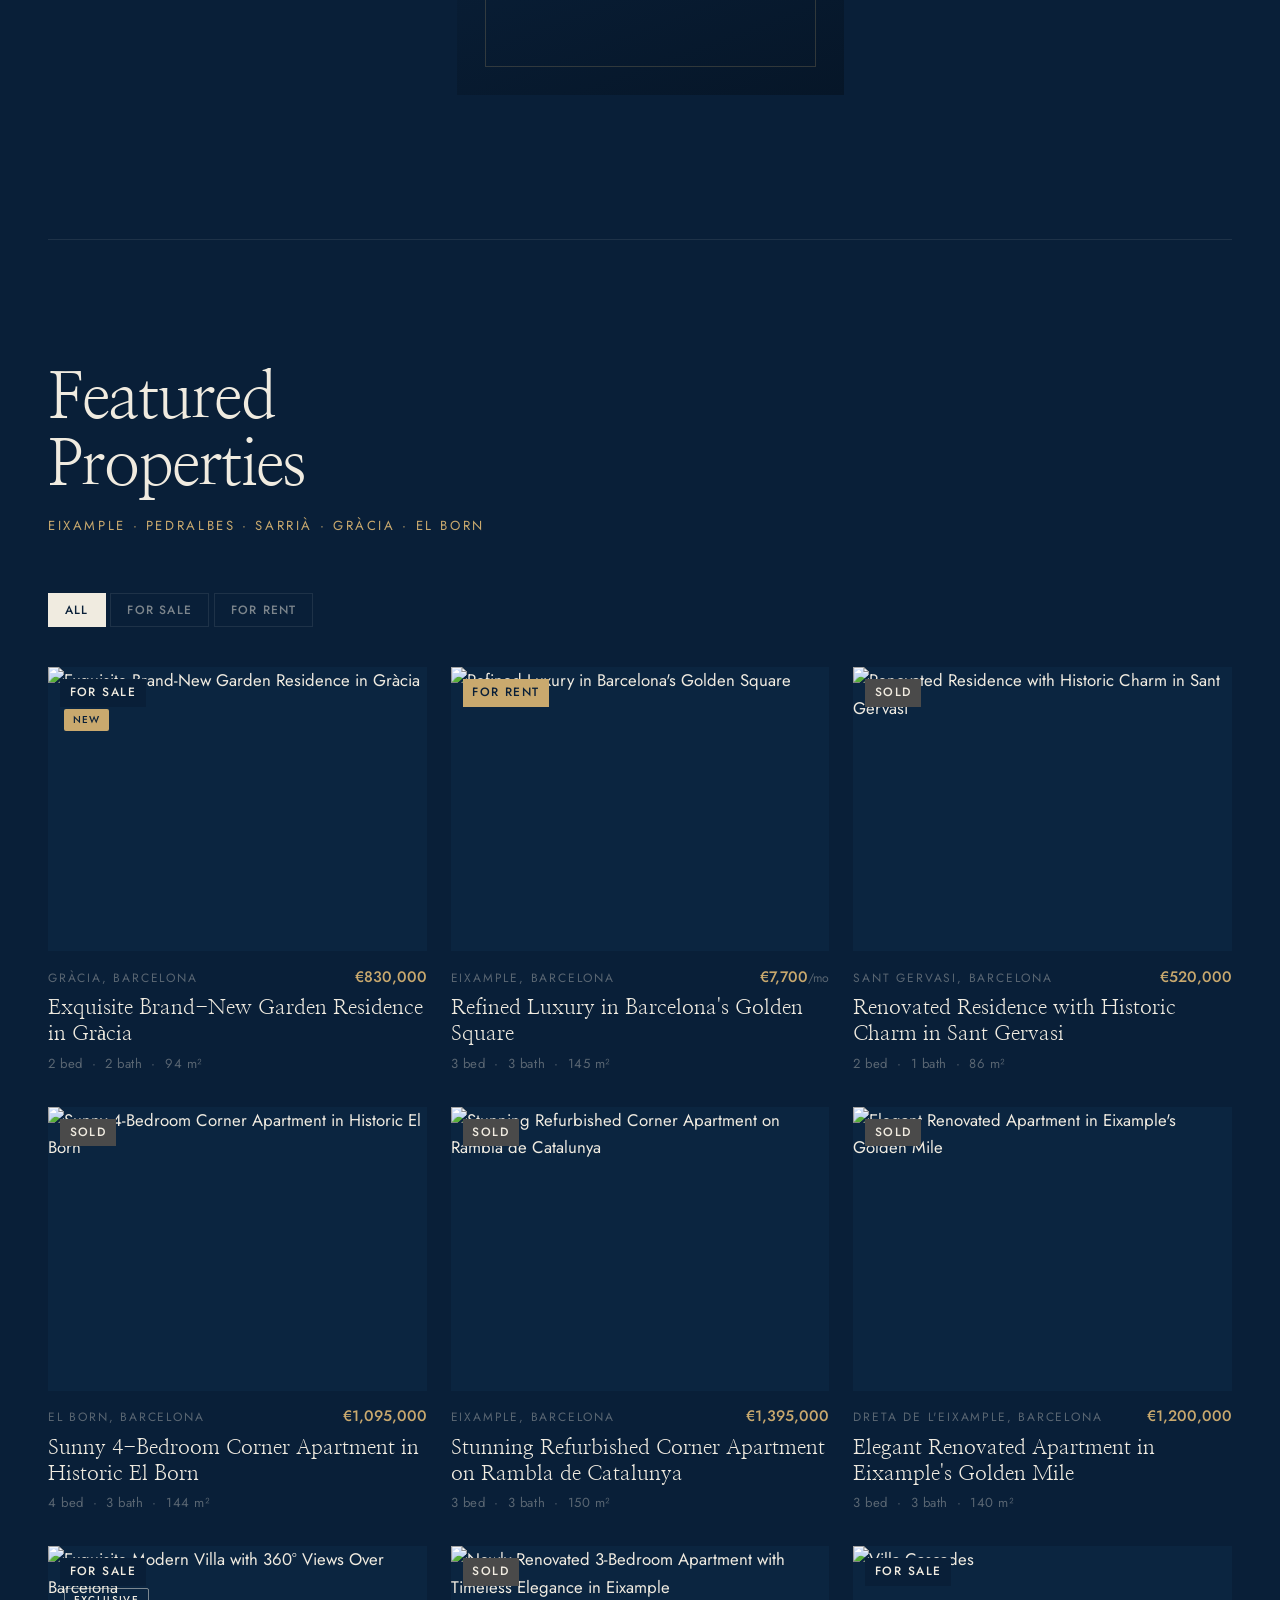
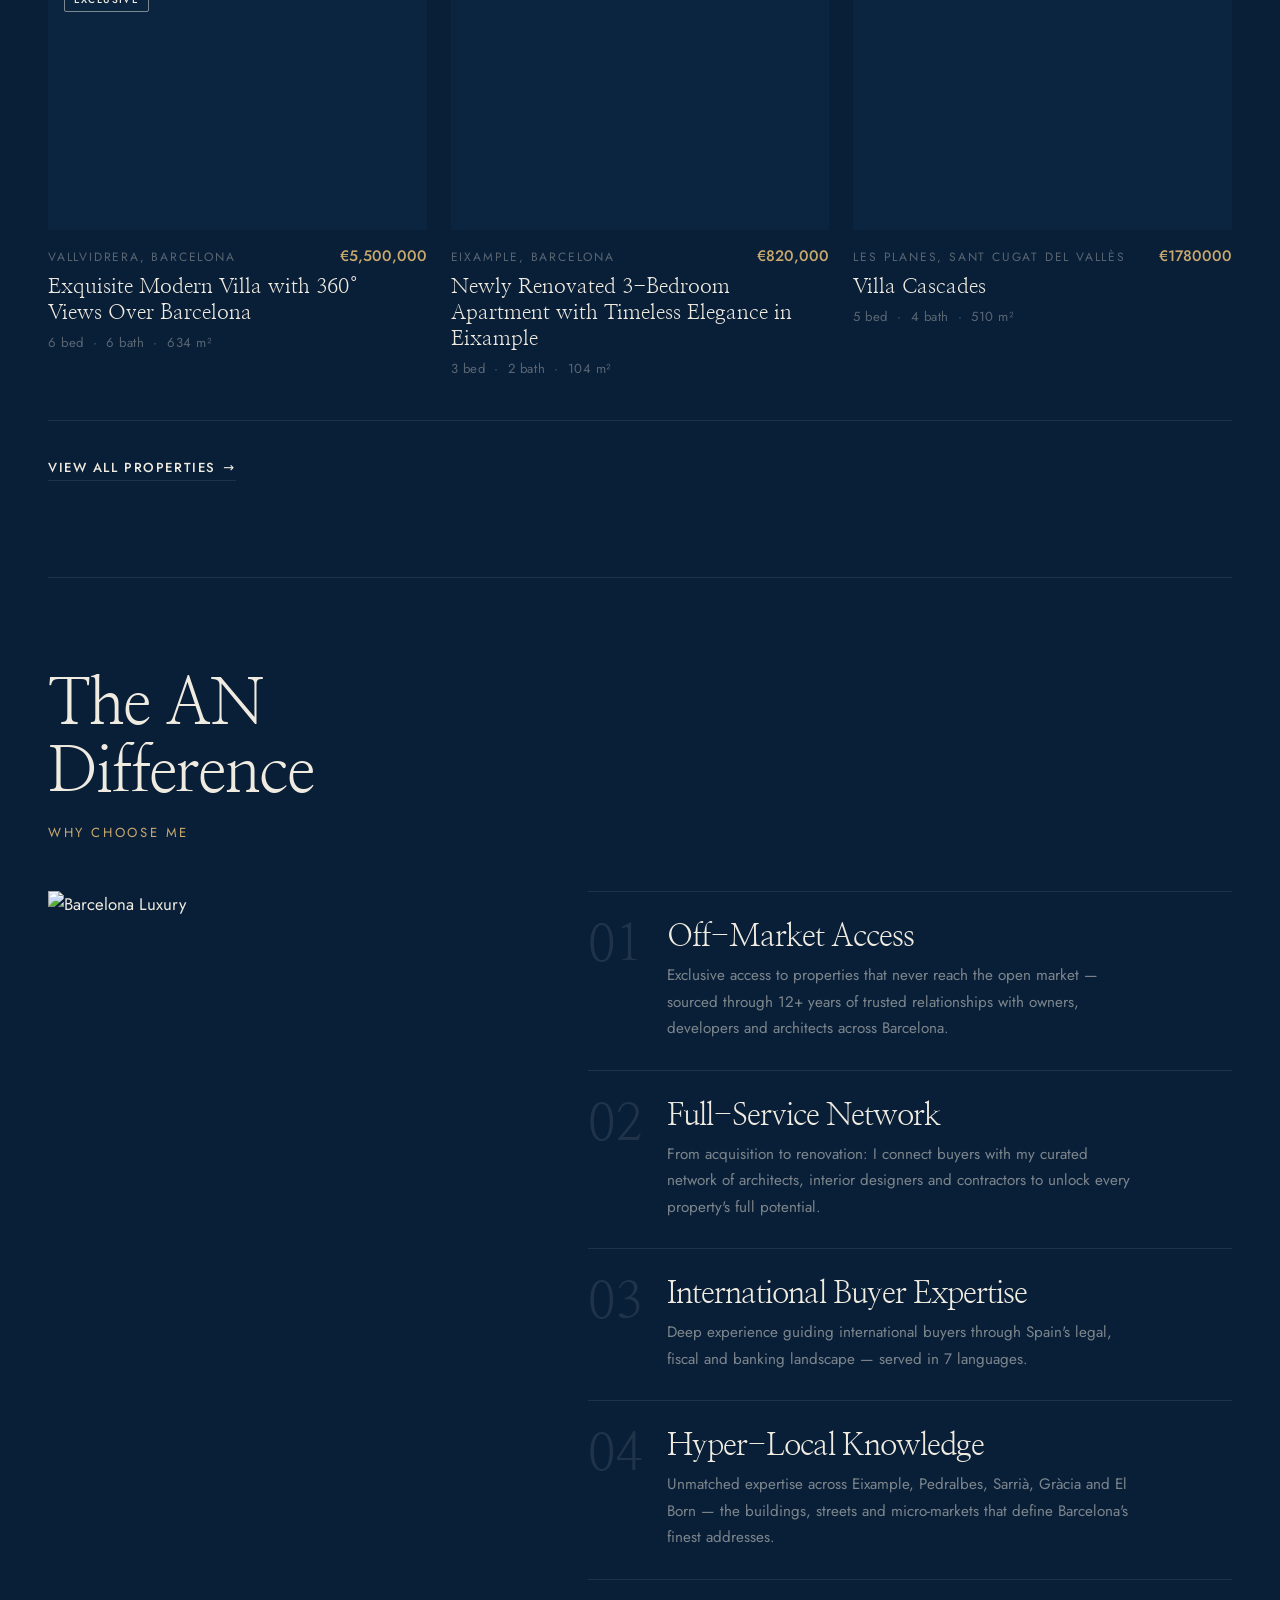
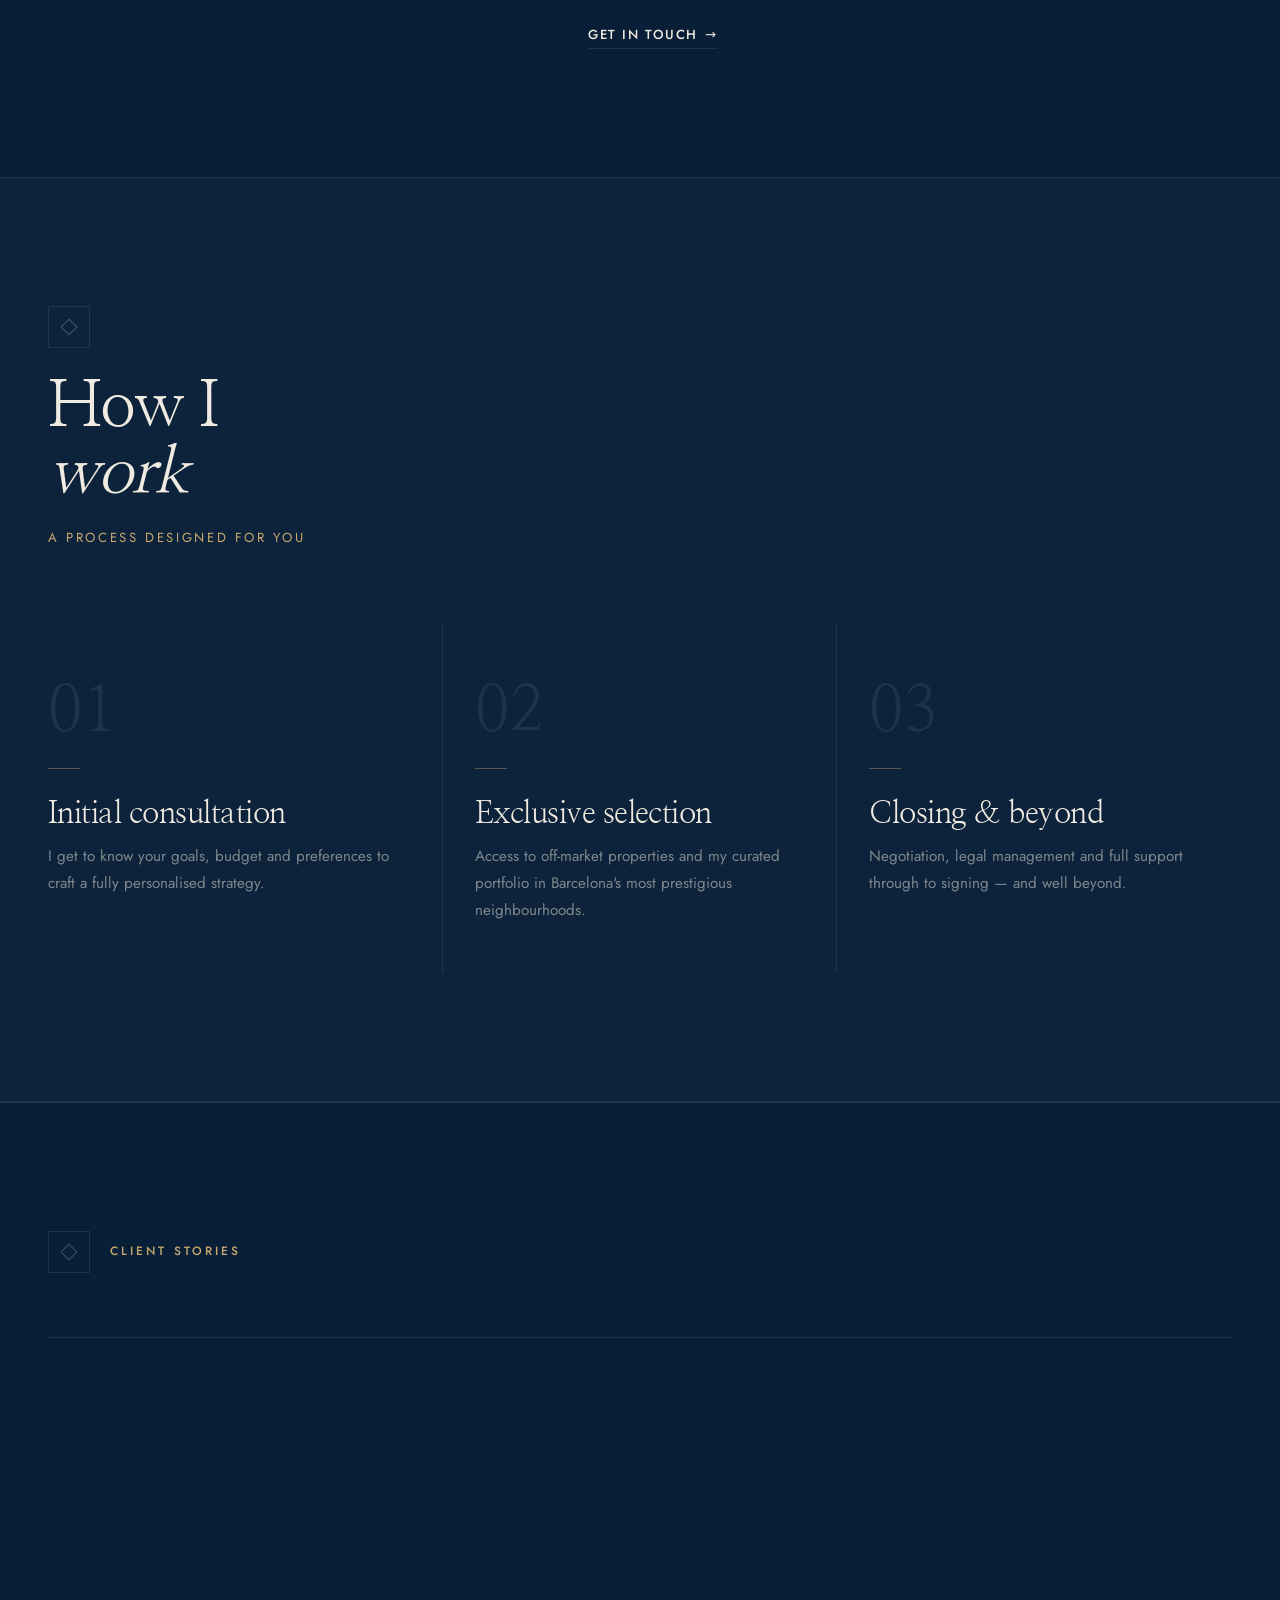
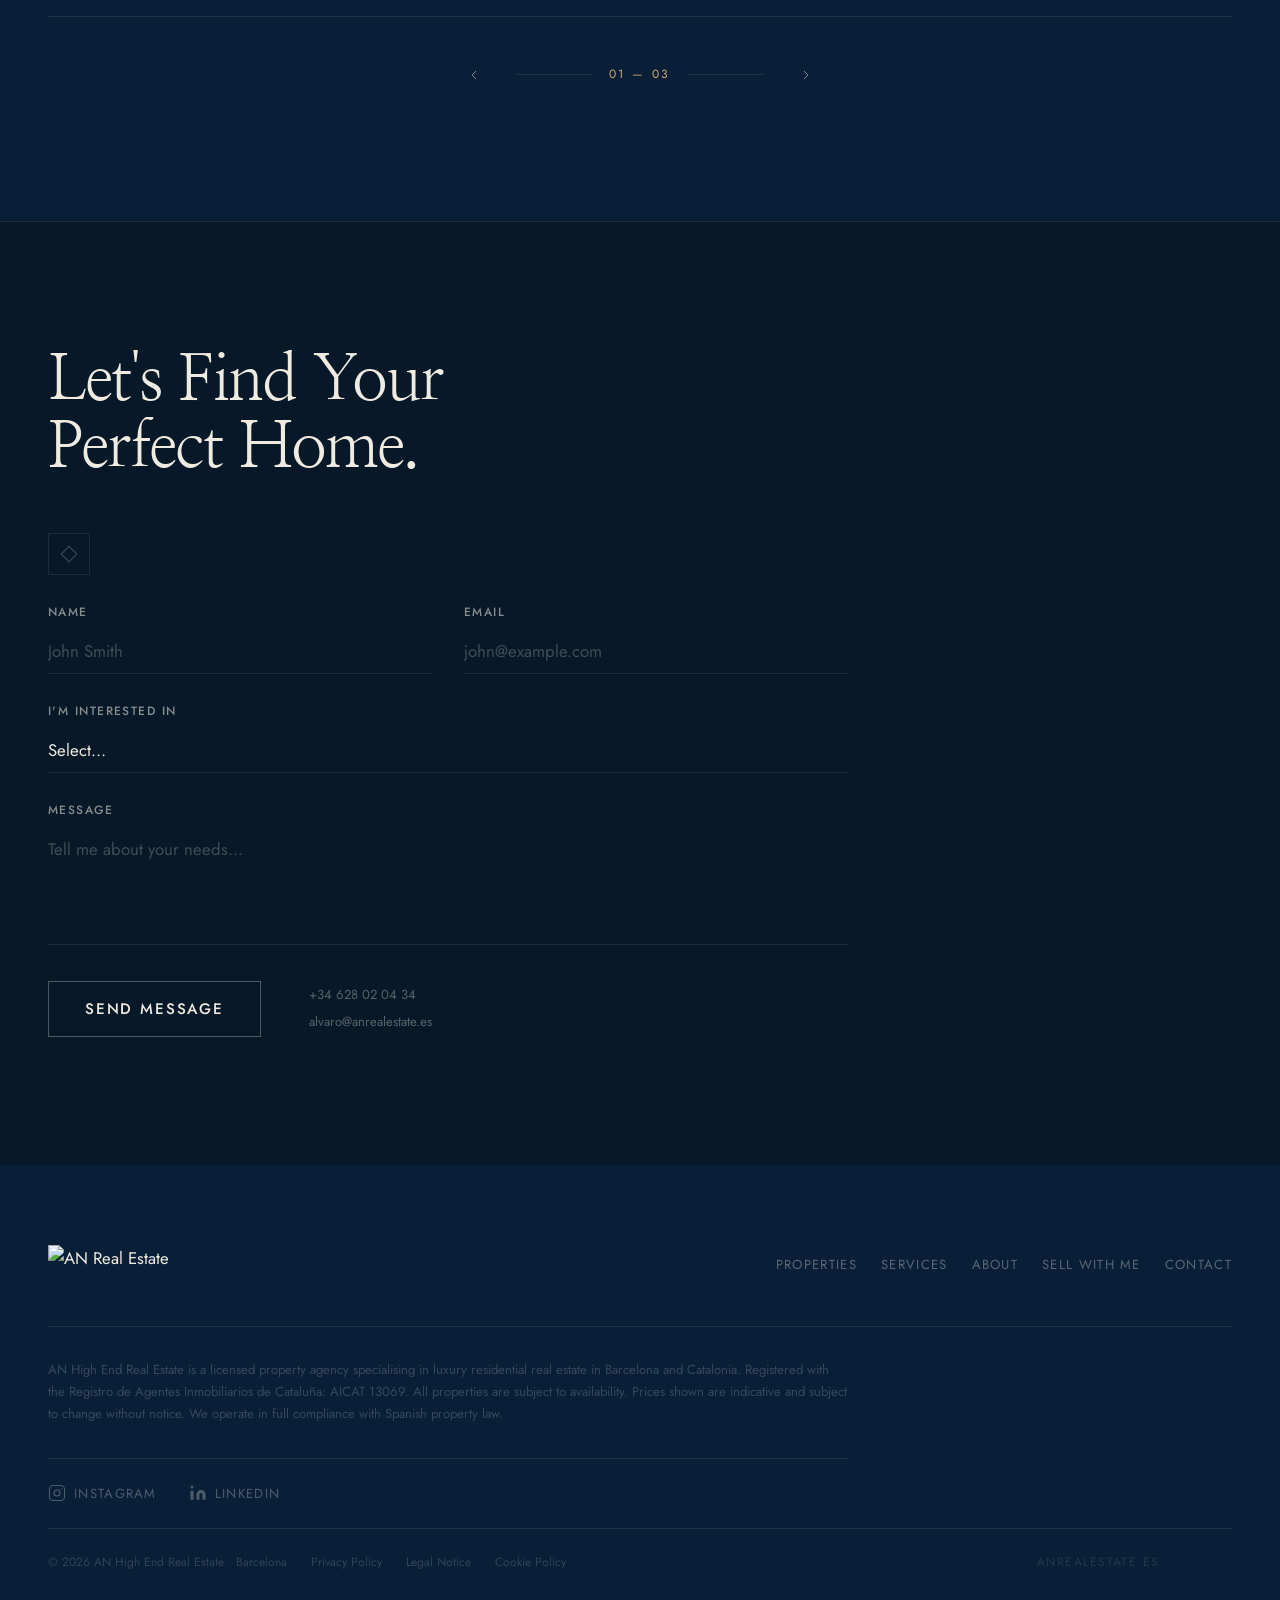
==== commit 1caf434b: "Remove generic stats bar from homepage" ====
--- a/index.html
+++ b/index.html
@@ -82,7 +82,7 @@
 
         <div class="header-right">
           <nav class="hn-right" aria-label="Primary right">
-            <a href="valuation.html" class="hn-link hn-link--cta" data-i18n="nav.valuation">Vende conmigo</a>
+            <a href="valuation.html" class="hn-link hn-link--cta" data-i18n="nav.valuation">Sell with me</a>
           </nav>
           <div class="lang-switcher" id="lang-switcher">
             <button class="lang-btn" id="lang-current" aria-expanded="false" aria-haspopup="listbox" onclick="toggleLangDropdown(event)">EN</button>
@@ -109,7 +109,7 @@
       <a href="#properties"    class="drawer-link" data-i18n="nav.properties">Properties</a>
       <a href="#services"      class="drawer-link" data-i18n="nav.services">Services</a>
       <a href="about.html"     class="drawer-link" data-i18n="nav.about">About</a>
-      <a href="valuation.html" class="drawer-link" data-i18n="nav.valuation">Vende conmigo</a>
+      <a href="valuation.html" class="drawer-link" data-i18n="nav.valuation">Sell with me</a>
       <a href="#contact"       class="drawer-link" data-i18n="nav.contact">Contact</a>
     </nav>
     <div class="drawer-foot">
@@ -205,26 +205,6 @@
         </div>
       </div>
 
-      <!-- STATS -->
-      <div class="stats-bar">
-        <div class="stat-item reveal">
-          <span class="stat-num">12<sup>+</sup></span>
-          <span class="stat-label" data-i18n="stats.years">Years of experience</span>
-        </div>
-        <div class="stat-item reveal">
-          <span class="stat-num">200<sup>+</sup></span>
-          <span class="stat-label" data-i18n="stats.props">Properties managed</span>
-        </div>
-        <div class="stat-item reveal">
-          <span class="stat-num">€500M<sup>+</sup></span>
-          <span class="stat-label" data-i18n="stats.volume">In transactions</span>
-        </div>
-        <div class="stat-item reveal">
-          <span class="stat-num">98<sup>%</sup></span>
-          <span class="stat-label" data-i18n="stats.satisfaction">Clients by referral</span>
-        </div>
-      </div>
-
       <!-- INFO / PROPERTIES -->
       <div class="info" id="properties">
         <div class="info-top reveal">
@@ -255,7 +235,7 @@
                 <span class="text-wrap"><span class="text-inner" data-i18n="svc.h1">The AN</span></span>
                 <span class="text-wrap"><span class="text-inner" data-i18n="svc.h2">Difference</span></span>
               </h2>
-              <p class="subheading" data-i18n="svc.sub">Why Choose Us</p>
+              <p class="subheading" data-i18n="svc.sub">Why Choose Me</p>
             </div>
             <div class="invest-info-block">
               <div class="invest-info-img img-float">
@@ -309,7 +289,7 @@
       <div class="process-top reveal">
         <div class="key-wrap"><div class="key"></div></div>
         <h2 class="process-heading">
-          <span class="text-wrap"><span class="text-inner" data-i18n="process.h1">How we</span></span>
+          <span class="text-wrap"><span class="text-inner" data-i18n="process.h1">How I</span></span>
           <span class="text-wrap"><span class="text-inner" data-i18n="process.h2" data-i18n-html><em>work</em></span></span>
         </h2>
         <p class="subheading" data-i18n="process.sub">A process designed for you</p>
@@ -446,7 +426,7 @@
           <a href="#properties"    class="fn-link" data-i18n="nav.properties">Properties</a>
           <a href="#services"      class="fn-link" data-i18n="nav.services">Services</a>
           <a href="about.html"     class="fn-link" data-i18n="nav.about">About</a>
-          <a href="valuation.html" class="fn-link" data-i18n="nav.valuation">Vende conmigo</a>
+          <a href="valuation.html" class="fn-link" data-i18n="nav.valuation">Sell with me</a>
           <a href="#contact"       class="fn-link" data-i18n="nav.contact">Contact</a>
         </nav>
       </div>
@@ -487,6 +467,7 @@
 <script src="https://cdn.jsdelivr.net/npm/split-type@0.3.4/umd/index.min.js"></script>
 <script src="main.js"></script>
 <script src="animations.js"></script>
+<script src="photo-protect.js"></script>
 <script id="listings-data" type="application/json">{"listings":[{"slug":"gracia-garden","title":"Exquisite Brand-New Garden Residence in Gràcia","price":"€830,000","ref":"AN-2026-001","neighbourhood":"Gràcia, Barcelona","type":"sale","badge":"new","badge_type":"Apartment","beds":2,"baths":2,"size":"94","floor":"Ground","image":"https://res.cloudinary.com/dbume3eak/image/upload/v1777404776/an-realestate/gracia-garden/Imagen-01-logo-1.jpg","images":[{"src":"https://res.cloudinary.com/dbume3eak/image/upload/v1777404776/an-realestate/gracia-garden/Imagen-01-logo-1.jpg","alt":"Exquisite Brand-New Garden Residence in Gràcia"},{"src":"https://res.cloudinary.com/dbume3eak/image/upload/v1777404776/an-realestate/gracia-garden/imagen-4-logo-1.jpg","alt":"Exquisite Brand-New Garden Residence in Gràcia"},{"src":"https://res.cloudinary.com/dbume3eak/image/upload/v1777404776/an-realestate/gracia-garden/imagen3-logo-2.jpg","alt":"Exquisite Brand-New Garden Residence in Gràcia"},{"src":"https://res.cloudinary.com/dbume3eak/image/upload/v1777404776/an-realestate/gracia-garden/Imagen-02-logo-1.jpg","alt":"Exquisite Brand-New Garden Residence in Gràcia"},{"src":"https://res.cloudinary.com/dbume3eak/image/upload/v1777404776/an-realestate/gracia-garden/planell.jpg","alt":"Exquisite Brand-New Garden Residence in Gràcia"}],"description":["Ground-floor residence currently undergoing a high-spec renovation in the heart of Gràcia, adjacent to Avenida Diagonal and the Jardinets de Gràcia. A rare opportunity to acquire a property of exceptional character in one of Barcelona's most sought-after neighbourhoods.","The residence features soaring ceilings, beautifully restored Volta Catalana brickwork, and a luminous 23 m² open-plan living, dining and kitchen area. The principal suite includes a generous dressing room and a 7.30 m² bathroom. A second bedroom and a fully independent multipurpose pavilion of 18.50 m² — pre-installed for a potential third bathroom — complete the layout.","The 45 m² Mediterranean garden provides a private outdoor sanctuary in the city, ideal for entertaining or simply enjoying the Barcelona climate year-round."],"details":[{"key":"Property type","val":"Ground-floor apartment"},{"key":"Built area","val":"94.50 m²"},{"key":"Private garden","val":"45 m²"},{"key":"Independent pavilion","val":"18.50 m²"},{"key":"Bedrooms","val":"2 suites"},{"key":"Bathrooms","val":"2"},{"key":"Floor","val":"Ground floor"},{"key":"Living / dining","val":"23 m² open-plan"},{"key":"Condition","val":"New — under renovation"},{"key":"Reference","val":"AN-2026-001"}],"features":{"Interior":["23 m² open-plan living & dining","2 suites with en-suite bathrooms","Principal suite with dressing room","7.30 m² master bathroom","Restored Volta Catalana brickwork","Soaring ceilings","High-spec renovation"],"Outdoor":["45 m² Mediterranean garden","Independent 18.50 m² pavilion","Pre-installed for 3rd bathroom","Private outdoor space"]},"nearby":[{"name":"Jardinets de Gràcia","dist":"2 min walk"},{"name":"Avenida Diagonal","dist":"1 min walk"},{"name":"Gràcia Metro Station (L3)","dist":"5 min walk"},{"name":"El Prat International Airport","dist":"25 min drive"}],"address":"Carrer de la Fraternitat, 21, Barcelona, Spain","doorFloor":"bajos","zip":"08012","stage":"active","propertyType":"apartment","province":"Barcelona","city":"Barcelona","zone":"Gràcia"},{"slug":"eixample-golden-square-rent","title":"Refined Luxury in Barcelona's Golden Square","price":"€7,700","ref":"AN-46749","neighbourhood":"Eixample, Barcelona","type":"rent","badge_type":"Apartment","beds":3,"baths":3,"size":"145","floor":"Principal","image":"https://res.cloudinary.com/dbume3eak/image/upload/v1777404776/an-realestate/eixample-golden-square-rent/2026-02-24_Rambla_de_Catalunya_45_Ppal_2_Barcelona_08-3.jpg","images":[{"src":"https://res.cloudinary.com/dbume3eak/image/upload/v1777404776/an-realestate/eixample-golden-square-rent/2026-02-24_Rambla_de_Catalunya_45_Ppal_2_Barcelona_08-3.jpg","alt":"Refined Luxury in Barcelona's Golden Square"},{"src":"https://res.cloudinary.com/dbume3eak/image/upload/v1777404776/an-realestate/eixample-golden-square-rent/2026-02-24_Rambla_de_Catalunya_45_Ppal_2_Barcelona_09-3.jpg","alt":"Refined Luxury in Barcelona's Golden Square"},{"src":"https://res.cloudinary.com/dbume3eak/image/upload/v1777404776/an-realestate/eixample-golden-square-rent/2026-02-24_Rambla_de_Catalunya_45_Ppal_2_Barcelona_10-3.jpg","alt":"Refined Luxury in Barcelona's Golden Square"},{"src":"https://res.cloudinary.com/dbume3eak/image/upload/v1777404778/an-realestate/eixample-golden-square-rent/2026-02-24_Rambla_de_Catalunya_45_Ppal_2_Barcelona_11-3.jpg","alt":"Refined Luxury in Barcelona's Golden Square"},{"src":"https://res.cloudinary.com/dbume3eak/image/upload/v1777404778/an-realestate/eixample-golden-square-rent/2026-02-24_Rambla_de_Catalunya_45_Ppal_2_Barcelona_12-3.jpg","alt":"Refined Luxury in Barcelona's Golden Square"},{"src":"https://res.cloudinary.com/dbume3eak/image/upload/v1777404778/an-realestate/eixample-golden-square-rent/2026-02-24_Rambla_de_Catalunya_45_Ppal_2_Barcelona_13-3.jpg","alt":"Refined Luxury in Barcelona's Golden Square"},{"src":"https://res.cloudinary.com/dbume3eak/image/upload/v1777404778/an-realestate/eixample-golden-square-rent/2026-02-24_Rambla_de_Catalunya_45_Ppal_2_Barcelona_14-3.jpg","alt":"Refined Luxury in Barcelona's Golden Square"},{"src":"https://res.cloudinary.com/dbume3eak/image/upload/v1777404778/an-realestate/eixample-golden-square-rent/2026-02-24_Rambla_de_Catalunya_45_Ppal_2_Barcelona_15-3.jpg","alt":"Refined Luxury in Barcelona's Golden Square"},{"src":"https://res.cloudinary.com/dbume3eak/image/upload/v1777404778/an-realestate/eixample-golden-square-rent/2026-02-24_Rambla_de_Catalunya_45_Ppal_2_Barcelona_16-3.jpg","alt":"Refined Luxury in Barcelona's Golden Square"},{"src":"https://res.cloudinary.com/dbume3eak/image/upload/v1777404778/an-realestate/eixample-golden-square-rent/2026-02-24_Rambla_de_Catalunya_45_Ppal_2_Barcelona_17-3.jpg","alt":"Refined Luxury in Barcelona's Golden Square"},{"src":"https://res.cloudinary.com/dbume3eak/image/upload/v1777404778/an-realestate/eixample-golden-square-rent/2026-02-24_Rambla_de_Catalunya_45_Ppal_2_Barcelona_18-3.jpg","alt":"Refined Luxury in Barcelona's Golden Square"},{"src":"https://res.cloudinary.com/dbume3eak/image/upload/v1777404779/an-realestate/eixample-golden-square-rent/2026-02-24_Rambla_de_Catalunya_45_Ppal_2_Barcelona_19-3.jpg","alt":"Refined Luxury in Barcelona's Golden Square"},{"src":"https://res.cloudinary.com/dbume3eak/image/upload/v1777404779/an-realestate/eixample-golden-square-rent/2026-02-24_Rambla_de_Catalunya_45_Ppal_2_Barcelona_20-3.jpg","alt":"Refined Luxury in Barcelona's Golden Square"},{"src":"https://res.cloudinary.com/dbume3eak/image/upload/v1777404779/an-realestate/eixample-golden-square-rent/2026-02-24_Rambla_de_Catalunya_45_Ppal_2_Barcelona_21-3.jpg","alt":"Refined Luxury in Barcelona's Golden Square"},{"src":"https://res.cloudinary.com/dbume3eak/image/upload/v1777404779/an-realestate/eixample-golden-square-rent/2026-02-24_Rambla_de_Catalunya_45_Ppal_2_Barcelona_22-3.jpg","alt":"Refined Luxury in Barcelona's Golden Square"},{"src":"https://res.cloudinary.com/dbume3eak/image/upload/v1777404779/an-realestate/eixample-golden-square-rent/2026-02-24_Rambla_de_Catalunya_45_Ppal_2_Barcelona_23-3.jpg","alt":"Refined Luxury in Barcelona's Golden Square"},{"src":"https://res.cloudinary.com/dbume3eak/image/upload/v1777404779/an-realestate/eixample-golden-square-rent/2026-02-24_Rambla_de_Catalunya_45_Ppal_2_Barcelona_24-3.jpg","alt":"Refined Luxury in Barcelona's Golden Square"},{"src":"https://res.cloudinary.com/dbume3eak/image/upload/v1777404779/an-realestate/eixample-golden-square-rent/2026-02-24_Rambla_de_Catalunya_45_Ppal_2_Barcelona_28-2.jpg","alt":"Refined Luxury in Barcelona's Golden Square"},{"src":"https://res.cloudinary.com/dbume3eak/image/upload/v1777404780/an-realestate/eixample-golden-square-rent/2026-02-24_Rambla_de_Catalunya_45_Ppal_2_Barcelona_29-2.jpg","alt":"Refined Luxury in Barcelona's Golden Square"},{"src":"https://res.cloudinary.com/dbume3eak/image/upload/v1777404780/an-realestate/eixample-golden-square-rent/2026-02-24_Rambla_de_Catalunya_45_Ppal_2_Barcelona_30-2.jpg","alt":"Refined Luxury in Barcelona's Golden Square"},{"src":"https://res.cloudinary.com/dbume3eak/image/upload/v1777404781/an-realestate/eixample-golden-square-rent/2026-02-24_Rambla_de_Catalunya_45_Ppal_2_Barcelona_31-2.jpg","alt":"Refined Luxury in Barcelona's Golden Square"},{"src":"https://res.cloudinary.com/dbume3eak/image/upload/v1777404781/an-realestate/eixample-golden-square-rent/2026-02-24_Rambla_de_Catalunya_45_Ppal_2_Barcelona_32-2.jpg","alt":"Refined Luxury in Barcelona's Golden Square"},{"src":"https://res.cloudinary.com/dbume3eak/image/upload/v1777404781/an-realestate/eixample-golden-square-rent/2026-02-24_Rambla_de_Catalunya_45_Ppal_2_Barcelona_33-2.jpg","alt":"Refined Luxury in Barcelona's Golden Square"},{"src":"https://res.cloudinary.com/dbume3eak/image/upload/v1777404781/an-realestate/eixample-golden-square-rent/2026-02-24_Rambla_de_Catalunya_45_Ppal_2_Barcelona_36-2.jpg","alt":"Refined Luxury in Barcelona's Golden Square"},{"src":"https://res.cloudinary.com/dbume3eak/image/upload/v1777404781/an-realestate/eixample-golden-square-rent/2026-02-24_Rambla_de_Catalunya_45_Ppal_2_Barcelona_37-2.jpg","alt":"Refined Luxury in Barcelona's Golden Square"},{"src":"https://res.cloudinary.com/dbume3eak/image/upload/v1777404781/an-realestate/eixample-golden-square-rent/2026-02-24_Rambla_de_Catalunya_45_Ppal_2_Barcelona_38-2.jpg","alt":"Refined Luxury in Barcelona's Golden Square"},{"src":"https://res.cloudinary.com/dbume3eak/image/upload/v1777404781/an-realestate/eixample-golden-square-rent/2026-02-24_Rambla_de_Catalunya_45_Ppal_2_Barcelona_45-2.jpg","alt":"Refined Luxury in Barcelona's Golden Square"},{"src":"https://res.cloudinary.com/dbume3eak/image/upload/v1777404782/an-realestate/eixample-golden-square-rent/2026-02-24_Rambla_de_Catalunya_45_Ppal_2_Barcelona_46-2.jpg","alt":"Refined Luxury in Barcelona's Golden Square"},{"src":"https://res.cloudinary.com/dbume3eak/image/upload/v1777404782/an-realestate/eixample-golden-square-rent/2026-02-24_Rambla_de_Catalunya_45_Ppal_2_Barcelona_47-2.jpg","alt":"Refined Luxury in Barcelona's Golden Square"},{"src":"https://res.cloudinary.com/dbume3eak/image/upload/v1777404782/an-realestate/eixample-golden-square-rent/2026-02-24_Rambla_de_Catalunya_45_Ppal_2_Barcelona_48-2.jpg","alt":"Refined Luxury in Barcelona's Golden Square"},{"src":"https://res.cloudinary.com/dbume3eak/image/upload/v1777404782/an-realestate/eixample-golden-square-rent/2026-02-24_Rambla_de_Catalunya_45_Ppal_2_Barcelona_49-2.jpg","alt":"Refined Luxury in Barcelona's Golden Square"},{"src":"https://res.cloudinary.com/dbume3eak/image/upload/v1777404782/an-realestate/eixample-golden-square-rent/2026-02-24_Rambla_de_Catalunya_45_Ppal_2_Barcelona_50-2.jpg","alt":"Refined Luxury in Barcelona's Golden Square"},{"src":"https://res.cloudinary.com/dbume3eak/image/upload/v1777404783/an-realestate/eixample-golden-square-rent/2026-02-24_Rambla_de_Catalunya_45_Ppal_2_Barcelona_51-2.jpg","alt":"Refined Luxury in Barcelona's Golden Square"},{"src":"https://res.cloudinary.com/dbume3eak/image/upload/v1777404783/an-realestate/eixample-golden-square-rent/2026-02-24_Rambla_de_Catalunya_45_Ppal_2_Barcelona_54-2.jpg","alt":"Refined Luxury in Barcelona's Golden Square"},{"src":"https://res.cloudinary.com/dbume3eak/image/upload/v1777404783/an-realestate/eixample-golden-square-rent/2026-02-24_Rambla_de_Catalunya_45_Ppal_2_Barcelona_55-2.jpg","alt":"Refined Luxury in Barcelona's Golden Square"},{"src":"https://res.cloudinary.com/dbume3eak/image/upload/v1777404783/an-realestate/eixample-golden-square-rent/2026-02-24_Rambla_de_Catalunya_45_Ppal_2_Barcelona_56-2.jpg","alt":"Refined Luxury in Barcelona's Golden Square"},{"src":"https://res.cloudinary.com/dbume3eak/image/upload/v1777404783/an-realestate/eixample-golden-square-rent/2026-02-24_Rambla_de_Catalunya_45_Ppal_2_Barcelona_57-2.jpg","alt":"Refined Luxury in Barcelona's Golden Square"},{"src":"https://res.cloudinary.com/dbume3eak/image/upload/v1777404784/an-realestate/eixample-golden-square-rent/2026-02-24_Rambla_de_Catalunya_45_Ppal_2_Barcelona_58-2.jpg","alt":"Refined Luxury in Barcelona's Golden Square"},{"src":"https://res.cloudinary.com/dbume3eak/image/upload/v1777404784/an-realestate/eixample-golden-square-rent/2026-02-24_Rambla_de_Catalunya_45_Ppal_2_Barcelona_59-2.jpg","alt":"Refined Luxury in Barcelona's Golden Square"},{"src":"https://res.cloudinary.com/dbume3eak/image/upload/v1777404784/an-realestate/eixample-golden-square-rent/2026-02-24_Rambla_de_Catalunya_45_Ppal_2_Barcelona_60-2.jpg","alt":"Refined Luxury in Barcelona's Golden Square"},{"src":"https://res.cloudinary.com/dbume3eak/image/upload/v1777404784/an-realestate/eixample-golden-square-rent/2026-02-24_Rambla_de_Catalunya_45_Ppal_2_Barcelona_61-2.jpg","alt":"Refined Luxury in Barcelona's Golden Square"},{"src":"https://res.cloudinary.com/dbume3eak/image/upload/v1777404784/an-realestate/eixample-golden-square-rent/2026-02-24_Rambla_de_Catalunya_45_Ppal_2_Barcelona_62-2.jpg","alt":"Refined Luxury in Barcelona's Golden Square"},{"src":"https://res.cloudinary.com/dbume3eak/image/upload/v1777404784/an-realestate/eixample-golden-square-rent/2026-02-24_Rambla_de_Catalunya_45_Ppal_2_Barcelona_63-2.jpg","alt":"Refined Luxury in Barcelona's Golden Square"},{"src":"https://res.cloudinary.com/dbume3eak/image/upload/v1777404785/an-realestate/eixample-golden-square-rent/2026-02-24_Rambla_de_Catalunya_45_Ppal_2_Barcelona_64-2.jpg","alt":"Refined Luxury in Barcelona's Golden Square"},{"src":"https://res.cloudinary.com/dbume3eak/image/upload/v1777404785/an-realestate/eixample-golden-square-rent/2026-02-24_Rambla_de_Catalunya_45_Ppal_2_Barcelona_65-2.jpg","alt":"Refined Luxury in Barcelona's Golden Square"},{"src":"https://res.cloudinary.com/dbume3eak/image/upload/v1777404785/an-realestate/eixample-golden-square-rent/2026-02-24_Rambla_de_Catalunya_45_Ppal_2_Barcelona_66-2.jpg","alt":"Refined Luxury in Barcelona's Golden Square"},{"src":"https://res.cloudinary.com/dbume3eak/image/upload/v1777404785/an-realestate/eixample-golden-square-rent/IMG_9580-2-1.jpg","alt":"Refined Luxury in Barcelona's Golden Square"},{"src":"https://res.cloudinary.com/dbume3eak/image/upload/v1777404785/an-realestate/eixample-golden-square-rent/PHOTO-2025-01-20-15-19-23-1.jpg","alt":"Refined Luxury in Barcelona's Golden Square"}],"description":["Newly renovated principal-floor apartment on the prestigious Rambla de Catalunya, in the heart of Barcelona's Golden Square. A curated masterpiece blending period elegance with contemporary design.","Spacious living and dining room with characteristic Eixample balconies overlooking the boulevard, an independent fully equipped kitchen, three double bedrooms with bespoke built-in wardrobes, and three contemporary bathrooms.","Ducted air conditioning, central heating, high ceilings, solid wooden floors, and double glazing throughout. Available for temporary stays of 32 days to 11 months."],"details":[{"key":"Property type","val":"Principal-floor apartment"},{"key":"Built area","val":"145 m²"},{"key":"Bedrooms","val":"3 double (2 en suite)"},{"key":"Bathrooms","val":"3"},{"key":"Floor","val":"Principal floor"},{"key":"Condition","val":"Newly renovated"},{"key":"Rental period","val":"32 days – 11 months"},{"key":"Reference","val":"AN-46749"}],"features":{"Interior":["Spacious living & dining room","Eixample balconies","Fully equipped kitchen","3 double bedrooms","Bespoke built-in wardrobes","Solid wooden floors","High ceilings","Double glazing"],"Climate":["Ducted air conditioning","Central heating"]},"nearby":[{"name":"Passeig de Gràcia","dist":"5 min walk"},{"name":"Casa Batlló","dist":"7 min walk"},{"name":"Diagonal Metro (L3/L5)","dist":"3 min walk"},{"name":"El Prat International Airport","dist":"20 min drive"}],"stage":"active","propertyType":"apartment","province":"Barcelona","city":"Barcelona","zone":"Eixample"},{"slug":"sant-gervasi-galvany","title":"Renovated Residence with Historic Charm in Sant Gervasi","price":"€520,000","ref":"AN-1012","neighbourhood":"Sant Gervasi, Barcelona","type":"sale","badge_type":"Apartment","beds":2,"baths":1,"size":"86","floor":"Upper","image":"https://res.cloudinary.com/dbume3eak/image/upload/v1777404786/an-realestate/sant-gervasi-galvany/PHOTO-2025-01-24-13-29-42-2.jpg","images":[{"src":"https://res.cloudinary.com/dbume3eak/image/upload/v1777404786/an-realestate/sant-gervasi-galvany/PHOTO-2025-01-24-13-29-42-2.jpg","alt":"Renovated Residence with Historic Charm in Sant Gervasi"},{"src":"https://res.cloudinary.com/dbume3eak/image/upload/v1777404785/an-realestate/sant-gervasi-galvany/PHOTO-2025-01-24-13-29-42-3.jpg","alt":"Renovated Residence with Historic Charm in Sant Gervasi"},{"src":"https://res.cloudinary.com/dbume3eak/image/upload/v1777404786/an-realestate/sant-gervasi-galvany/PHOTO-2025-01-24-13-29-42-4.jpg","alt":"Renovated Residence with Historic Charm in Sant Gervasi"},{"src":"https://res.cloudinary.com/dbume3eak/image/upload/v1777404786/an-realestate/sant-gervasi-galvany/PHOTO-2025-01-24-13-29-42-8.jpg","alt":"Renovated Residence with Historic Charm in Sant Gervasi"},{"src":"https://res.cloudinary.com/dbume3eak/image/upload/v1777404786/an-realestate/sant-gervasi-galvany/PHOTO-2025-01-24-13-29-42-9.jpg","alt":"Renovated Residence with Historic Charm in Sant Gervasi"},{"src":"https://res.cloudinary.com/dbume3eak/image/upload/v1777404786/an-realestate/sant-gervasi-galvany/PHOTO-2025-01-24-13-29-42-10.jpg","alt":"Renovated Residence with Historic Charm in Sant Gervasi"},{"src":"https://res.cloudinary.com/dbume3eak/image/upload/v1777404787/an-realestate/sant-gervasi-galvany/PHOTO-2025-01-24-13-29-42-11.jpg","alt":"Renovated Residence with Historic Charm in Sant Gervasi"},{"src":"https://res.cloudinary.com/dbume3eak/image/upload/v1777404787/an-realestate/sant-gervasi-galvany/PHOTO-2025-01-24-13-29-42-12.jpg","alt":"Renovated Residence with Historic Charm in Sant Gervasi"},{"src":"https://res.cloudinary.com/dbume3eak/image/upload/v1777404787/an-realestate/sant-gervasi-galvany/PHOTO-2025-01-24-13-29-43.jpg","alt":"Renovated Residence with Historic Charm in Sant Gervasi"},{"src":"https://res.cloudinary.com/dbume3eak/image/upload/v1777404787/an-realestate/sant-gervasi-galvany/PHOTO-2025-01-24-13-29-43-2.jpg","alt":"Renovated Residence with Historic Charm in Sant Gervasi"},{"src":"https://res.cloudinary.com/dbume3eak/image/upload/v1777404787/an-realestate/sant-gervasi-galvany/PHOTO-2025-01-24-13-29-43-3.jpg","alt":"Renovated Residence with Historic Charm in Sant Gervasi"},{"src":"https://res.cloudinary.com/dbume3eak/image/upload/v1777404787/an-realestate/sant-gervasi-galvany/PHOTO-2025-01-24-13-29-43-4.jpg","alt":"Renovated Residence with Historic Charm in Sant Gervasi"},{"src":"https://res.cloudinary.com/dbume3eak/image/upload/v1777404788/an-realestate/sant-gervasi-galvany/PHOTO-2025-01-24-13-29-43-5.jpg","alt":"Renovated Residence with Historic Charm in Sant Gervasi"},{"src":"https://res.cloudinary.com/dbume3eak/image/upload/v1777404788/an-realestate/sant-gervasi-galvany/PHOTO-2025-01-24-13-29-43-6.jpg","alt":"Renovated Residence with Historic Charm in Sant Gervasi"},{"src":"https://res.cloudinary.com/dbume3eak/image/upload/v1777404788/an-realestate/sant-gervasi-galvany/PHOTO-2025-01-24-13-29-43-7.jpg","alt":"Renovated Residence with Historic Charm in Sant Gervasi"},{"src":"https://res.cloudinary.com/dbume3eak/image/upload/v1777404788/an-realestate/sant-gervasi-galvany/PHOTO-2025-01-24-13-29-43-8.jpg","alt":"Renovated Residence with Historic Charm in Sant Gervasi"},{"src":"https://res.cloudinary.com/dbume3eak/image/upload/v1777404789/an-realestate/sant-gervasi-galvany/PHOTO-2025-01-24-13-29-43-9.jpg","alt":"Renovated Residence with Historic Charm in Sant Gervasi"},{"src":"https://res.cloudinary.com/dbume3eak/image/upload/v1777404789/an-realestate/sant-gervasi-galvany/PHOTO-2025-01-24-13-29-44.jpg","alt":"Renovated Residence with Historic Charm in Sant Gervasi"},{"src":"https://res.cloudinary.com/dbume3eak/image/upload/v1777404789/an-realestate/sant-gervasi-galvany/PHOTO-2025-01-24-13-29-41.jpg","alt":"Renovated Residence with Historic Charm in Sant Gervasi"},{"src":"https://res.cloudinary.com/dbume3eak/image/upload/v1777404789/an-realestate/sant-gervasi-galvany/IMG_9580-2-1.jpg","alt":"Renovated Residence with Historic Charm in Sant Gervasi"},{"src":"https://res.cloudinary.com/dbume3eak/image/upload/v1777404789/an-realestate/sant-gervasi-galvany/PHOTO-2025-01-20-15-19-23-1.jpg","alt":"Renovated Residence with Historic Charm in Sant Gervasi"}],"description":["Beautifully renovated apartment with historic charm in the coveted Sarrià-Sant Gervasi neighbourhood. Built in 1936, this spacious home combines period architectural elements with modern comforts.","The property features a 35 m² living-dining area with natural light through large windows, an integrated open-plan kitchen, two double bedrooms, a modern bathroom, and a private balcony. High ceilings with exposed Catalan vaulting add exceptional character.","Equipped with air conditioning, heating, security door, and wooden flooring throughout. One apartment per floor, providing exceptional privacy in a quiet residential street."],"details":[{"key":"Property type","val":"Apartment"},{"key":"Built area","val":"86 m²"},{"key":"Year built","val":"1936"},{"key":"Bedrooms","val":"2"},{"key":"Bathrooms","val":"1"},{"key":"Living / dining","val":"35 m²"},{"key":"Balcony","val":"Private"},{"key":"Reference","val":"AN-1012"}],"features":{"Interior":["35 m² living-dining area","Open-plan kitchen","2 double bedrooms","Exposed Catalan vaulting","High ceilings","Wooden flooring","Private balcony"],"Equipment":["Air conditioning","Heating","Security door","One apartment per floor"]},"nearby":[{"name":"Sarrià FGC Station","dist":"5 min walk"},{"name":"Mercat de Galvany","dist":"3 min walk"},{"name":"Diagonal Avenue","dist":"5 min walk"},{"name":"El Prat International Airport","dist":"25 min drive"}],"stage":"sold","propertyType":"apartment","province":"Barcelona","city":"Barcelona","zone":"Sant Gervasi"},{"slug":"el-born-corner","title":"Sunny 4-Bedroom Corner Apartment in Historic El Born","price":"€1,095,000","ref":"AN-46330","neighbourhood":"El Born, Barcelona","type":"sale","badge_type":"Apartment","beds":4,"baths":3,"size":"144","floor":"Upper","image":"https://res.cloudinary.com/dbume3eak/image/upload/v1777404790/an-realestate/el-born-corner/PHOTO-2025-01-20-15-19-11-1.jpg","images":[{"src":"https://res.cloudinary.com/dbume3eak/image/upload/v1777404790/an-realestate/el-born-corner/PHOTO-2025-01-20-15-19-11-1.jpg","alt":"Sunny 4-Bedroom Corner Apartment in Historic El Born"},{"src":"https://res.cloudinary.com/dbume3eak/image/upload/v1777404789/an-realestate/el-born-corner/PHOTO-2025-01-20-15-18-45-1.jpg","alt":"Sunny 4-Bedroom Corner Apartment in Historic El Born"},{"src":"https://res.cloudinary.com/dbume3eak/image/upload/v1777404790/an-realestate/el-born-corner/PHOTO-2025-01-20-15-19-23-1.jpg","alt":"Sunny 4-Bedroom Corner Apartment in Historic El Born"},{"src":"https://res.cloudinary.com/dbume3eak/image/upload/v1777404790/an-realestate/el-born-corner/PHOTO-2025-01-20-15-18-59-1.jpg","alt":"Sunny 4-Bedroom Corner Apartment in Historic El Born"}],"description":["Corner apartment in a beautifully restored historic building in El Born, one of Barcelona's most vibrant and culturally rich neighbourhoods. Fully renovated turn-key project.","Three spacious double bedrooms with views over the plaza and street, a single bedroom with walk-in closet and patio access, three designer bathrooms with brushed gold fixtures, and a chef's kitchen with lacquered cabinetry and Bosch appliances.","Original coffered ceilings and herringbone wood flooring throughout. Samsung air conditioning and radiant floor heating ensure year-round comfort."],"details":[{"key":"Property type","val":"Corner apartment"},{"key":"Built area","val":"144 m²"},{"key":"Year built","val":"1881"},{"key":"Bedrooms","val":"4"},{"key":"Bathrooms","val":"3"},{"key":"Condition","val":"Turn-key renovation"},{"key":"Reference","val":"AN-46330"}],"features":{"Interior":["Original coffered ceilings","Herringbone wood flooring","3 double bedrooms","Walk-in closet","Chef's kitchen with Bosch appliances","3 designer bathrooms","Brushed gold fixtures"],"Climate":["Samsung air conditioning","Radiant floor heating"]},"nearby":[{"name":"Basílica de Santa Maria del Mar","dist":"3 min walk"},{"name":"Passeig del Born","dist":"2 min walk"},{"name":"Arc de Triomf","dist":"8 min walk"},{"name":"El Prat International Airport","dist":"20 min drive"}],"stage":"sold","propertyType":"apartment","province":"Barcelona","city":"Barcelona","zone":"El Born"},{"slug":"rambla-catalunya-corner","title":"Stunning Refurbished Corner Apartment on Rambla de Catalunya","price":"€1,395,000","ref":"AN-10007","neighbourhood":"Eixample, Barcelona","type":"sale","badge_type":"Apartment","beds":3,"baths":3,"size":"150","floor":"Upper","image":"https://res.cloudinary.com/dbume3eak/image/upload/v1777404790/an-realestate/rambla-catalunya-corner/RAMBLA_CATALUNYA-2_Pagina_01_Imagen_0001-scaled.jpg","images":[{"src":"https://res.cloudinary.com/dbume3eak/image/upload/v1777404790/an-realestate/rambla-catalunya-corner/RAMBLA_CATALUNYA-2_Pagina_01_Imagen_0001-scaled.jpg","alt":"Stunning Refurbished Corner Apartment on Rambla de Catalunya"},{"src":"https://res.cloudinary.com/dbume3eak/image/upload/v1777404790/an-realestate/rambla-catalunya-corner/RAMBLA_CATALUNYA-2_Pagina_24_Imagen_0001-scaled.jpg","alt":"Stunning Refurbished Corner Apartment on Rambla de Catalunya"},{"src":"https://res.cloudinary.com/dbume3eak/image/upload/v1777404790/an-realestate/rambla-catalunya-corner/RAMBLA_CATALUNYA-2_Pagina_18_Imagen_0001-scaled.jpg","alt":"Stunning Refurbished Corner Apartment on Rambla de Catalunya"},{"src":"https://res.cloudinary.com/dbume3eak/image/upload/v1777404791/an-realestate/rambla-catalunya-corner/RAMBLA_CATALUNYA-2_Pagina_17_Imagen_0001-scaled.jpg","alt":"Stunning Refurbished Corner Apartment on Rambla de Catalunya"},{"src":"https://res.cloudinary.com/dbume3eak/image/upload/v1777404791/an-realestate/rambla-catalunya-corner/RAMBLA_CATALUNYA-2_Pagina_07_Imagen_0001-scaled.jpg","alt":"Stunning Refurbished Corner Apartment on Rambla de Catalunya"},{"src":"https://res.cloudinary.com/dbume3eak/image/upload/v1777404791/an-realestate/rambla-catalunya-corner/RAMBLA_CATALUNYA-2_Pagina_05_Imagen_0001-1.jpg","alt":"Stunning Refurbished Corner Apartment on Rambla de Catalunya"},{"src":"https://res.cloudinary.com/dbume3eak/image/upload/v1777404791/an-realestate/rambla-catalunya-corner/Captura-de-pantalla-2024-10-13-a-las-14.00.30.png","alt":"Stunning Refurbished Corner Apartment on Rambla de Catalunya"}],"description":["Stunning refurbished corner apartment on the iconic Rambla de Catalunya, in the heart of Barcelona's prestigious Golden Square. A rare combination of modernist architecture and contemporary luxury.","The apartment features high ceilings with original mouldings, marble and wooden flooring, a private balcony, alarm system, and three generous bedrooms each with en-suite bathrooms. Located in an elegant period building with elevator and concierge service.","Energy class C. All of Barcelona's finest destinations within walking distance: Passeig de Gràcia, La Pedrera, Casa Batlló, and the city's best restaurants and boutiques."],"details":[{"key":"Property type","val":"Corner apartment"},{"key":"Built area","val":"150 m²"},{"key":"Bedrooms","val":"3"},{"key":"Bathrooms","val":"3"},{"key":"Energy class","val":"C"},{"key":"Building services","val":"Elevator, concierge"},{"key":"Reference","val":"AN-10007"}],"features":{"Interior":["High ceilings with original mouldings","Marble flooring","Wooden flooring","Private balcony","Alarm system","Air conditioning"],"Building":["Elevator","Concierge service","Modernist building"]},"nearby":[{"name":"Passeig de Gràcia","dist":"3 min walk"},{"name":"Casa Batlló","dist":"5 min walk"},{"name":"La Pedrera","dist":"5 min walk"},{"name":"El Prat International Airport","dist":"20 min drive"}],"stage":"sold","propertyType":"apartment","province":"Barcelona","city":"Barcelona","zone":"Eixample"},{"slug":"eixample-golden-mile","title":"Elegant Renovated Apartment in Eixample's Golden Mile","price":"€1,200,000","ref":"AN-10006","neighbourhood":"Dreta de l'Eixample, Barcelona","type":"sale","badge_type":"Apartment","beds":3,"baths":3,"size":"140","floor":"2nd","image":"https://res.cloudinary.com/dbume3eak/image/upload/v1777404792/an-realestate/eixample-golden-mile/P_2456_Julia-Angli_Habitatge_02_Salon-EFA.jpg","images":[{"src":"https://res.cloudinary.com/dbume3eak/image/upload/v1777404792/an-realestate/eixample-golden-mile/P_2456_Julia-Angli_Habitatge_02_Salon-EFA.jpg","alt":"Elegant Renovated Apartment in Eixample's Golden Mile"},{"src":"https://res.cloudinary.com/dbume3eak/image/upload/v1777404792/an-realestate/eixample-golden-mile/P_2456_Julia-Angli_Habitatge_04_Salon-EFA.jpg","alt":"Elegant Renovated Apartment in Eixample's Golden Mile"},{"src":"https://res.cloudinary.com/dbume3eak/image/upload/v1777404792/an-realestate/eixample-golden-mile/P_2456_Julia-Angli_Habitatge_05_Hall-EFA.jpg","alt":"Elegant Renovated Apartment in Eixample's Golden Mile"},{"src":"https://res.cloudinary.com/dbume3eak/image/upload/v1777404792/an-realestate/eixample-golden-mile/P_2456_Julia-Angli_Habitatge_06_Hab_sec-EFA.jpg","alt":"Elegant Renovated Apartment in Eixample's Golden Mile"},{"src":"https://res.cloudinary.com/dbume3eak/image/upload/v1777404792/an-realestate/eixample-golden-mile/P_2456_Julia-Angli_Habitatge_07_Suite-Vestidor-EFA.jpg","alt":"Elegant Renovated Apartment in Eixample's Golden Mile"},{"src":"https://res.cloudinary.com/dbume3eak/image/upload/v1777404792/an-realestate/eixample-golden-mile/P_2456_Julia-Angli_Habitatge_08_Suite-EFA.jpg","alt":"Elegant Renovated Apartment in Eixample's Golden Mile"},{"src":"https://res.cloudinary.com/dbume3eak/image/upload/v1777404792/an-realestate/eixample-golden-mile/P_2456_Julia-Angli_Habitatge_09_Bath-Suite-EFA.jpg","alt":"Elegant Renovated Apartment in Eixample's Golden Mile"},{"src":"https://res.cloudinary.com/dbume3eak/image/upload/v1777404793/an-realestate/eixample-golden-mile/P_2456_Julia-Angli_Habitatge_10_Bath-EFA.jpg","alt":"Elegant Renovated Apartment in Eixample's Golden Mile"},{"src":"https://res.cloudinary.com/dbume3eak/image/upload/v1777404793/an-realestate/eixample-golden-mile/Planta.png","alt":"Elegant Renovated Apartment in Eixample's Golden Mile"}],"description":["Second-floor apartment in an early 20th-century modernist building on the Golden Mile, steps from Passeig de Gràcia, Casa Batlló, and La Pedrera. A masterful blend of historic architecture and contemporary refinement.","The open-plan living and dining area of 45.8 m² opens to a private interior plaza. The master suite features an 18.8 m² bedroom, a 4.7 m² bathroom, and a walk-in closet. A second double bedroom and a third room complete the layout, alongside three elegant balconies.","High ceilings with intricate mouldings and authentic Catalan vaulted ceilings throughout. Fully renovated to the highest standard."],"details":[{"key":"Property type","val":"Apartment"},{"key":"Built area","val":"140 m² (135 m² living)"},{"key":"Floor","val":"2nd floor"},{"key":"Bedrooms","val":"3"},{"key":"Bathrooms","val":"3"},{"key":"Living / dining","val":"45.8 m²"},{"key":"Master suite","val":"18.8 m² + walk-in closet"},{"key":"Balconies","val":"3 × 1.7 m²"},{"key":"Energy class","val":"C"},{"key":"Reference","val":"AN-10006"}],"features":{"Interior":["45.8 m² open-plan living & dining","Master suite with walk-in closet","High ceilings with intricate mouldings","Catalan vaulted ceilings","3 balconies","Access to private interior plaza"],"Building":["Early 20th-century modernist building","Elevator"]},"nearby":[{"name":"Passeig de Gràcia","dist":"2 min walk"},{"name":"Casa Batlló","dist":"3 min walk"},{"name":"La Pedrera","dist":"4 min walk"},{"name":"El Prat International Airport","dist":"20 min drive"}],"stage":"sold","propertyType":"apartment","province":"Barcelona","city":"Barcelona","zone":"Dreta de l'Eixample"},{"slug":"vallvidrera-villa","title":"Exquisite Modern Villa with 360° Views Over Barcelona","price":"€5,500,000","ref":"AN-AN1005","neighbourhood":"Vallvidrera, Barcelona","type":"sale","badge":"exclusive","badge_type":"Villa","beds":6,"baths":6,"size":"634","floor":"3 levels","image":"https://res.cloudinary.com/dbume3eak/image/upload/v1777404793/an-realestate/vallvidrera-villa/Mont-dorsa-68_17.jpg","images":[{"src":"https://res.cloudinary.com/dbume3eak/image/upload/v1777404793/an-realestate/vallvidrera-villa/Mont-dorsa-68_17.jpg","alt":"Exquisite Modern Villa with 360° Views Over Barcelona"},{"src":"https://res.cloudinary.com/dbume3eak/image/upload/v1777404793/an-realestate/vallvidrera-villa/Mont-dorsa-68_18.jpg","alt":"Exquisite Modern Villa with 360° Views Over Barcelona"},{"src":"https://res.cloudinary.com/dbume3eak/image/upload/v1777404794/an-realestate/vallvidrera-villa/Mont-dorsa-68_19.jpg","alt":"Exquisite Modern Villa with 360° Views Over Barcelona"},{"src":"https://res.cloudinary.com/dbume3eak/image/upload/v1777404794/an-realestate/vallvidrera-villa/Mont-dorsa-68_22.jpg","alt":"Exquisite Modern Villa with 360° Views Over Barcelona"},{"src":"https://res.cloudinary.com/dbume3eak/image/upload/v1777404794/an-realestate/vallvidrera-villa/Mont-dorsa-68_23.jpg","alt":"Exquisite Modern Villa with 360° Views Over Barcelona"},{"src":"https://res.cloudinary.com/dbume3eak/image/upload/v1777404794/an-realestate/vallvidrera-villa/Mont-dorsa-68_25.jpg","alt":"Exquisite Modern Villa with 360° Views Over Barcelona"},{"src":"https://res.cloudinary.com/dbume3eak/image/upload/v1777404794/an-realestate/vallvidrera-villa/Mont-dorsa-68_26.jpg","alt":"Exquisite Modern Villa with 360° Views Over Barcelona"},{"src":"https://res.cloudinary.com/dbume3eak/image/upload/v1777404795/an-realestate/vallvidrera-villa/Mont-dorsa-68_27.jpg","alt":"Exquisite Modern Villa with 360° Views Over Barcelona"},{"src":"https://res.cloudinary.com/dbume3eak/image/upload/v1777404795/an-realestate/vallvidrera-villa/Mont-dorsa-68_28.jpg","alt":"Exquisite Modern Villa with 360° Views Over Barcelona"},{"src":"https://res.cloudinary.com/dbume3eak/image/upload/v1777404795/an-realestate/vallvidrera-villa/Mont-dorsa-68_29.jpg","alt":"Exquisite Modern Villa with 360° Views Over Barcelona"},{"src":"https://res.cloudinary.com/dbume3eak/image/upload/v1777404795/an-realestate/vallvidrera-villa/Mont-dorsa-68_30.jpg","alt":"Exquisite Modern Villa with 360° Views Over Barcelona"},{"src":"https://res.cloudinary.com/dbume3eak/image/upload/v1777404796/an-realestate/vallvidrera-villa/Mont-dorsa-68_31.jpg","alt":"Exquisite Modern Villa with 360° Views Over Barcelona"},{"src":"https://res.cloudinary.com/dbume3eak/image/upload/v1777404796/an-realestate/vallvidrera-villa/Mont-dorsa-68_32.jpg","alt":"Exquisite Modern Villa with 360° Views Over Barcelona"},{"src":"https://res.cloudinary.com/dbume3eak/image/upload/v1777404796/an-realestate/vallvidrera-villa/Mont-dorsa-68_33.jpg","alt":"Exquisite Modern Villa with 360° Views Over Barcelona"},{"src":"https://res.cloudinary.com/dbume3eak/image/upload/v1777404796/an-realestate/vallvidrera-villa/Mont-dorsa-68_34.jpg","alt":"Exquisite Modern Villa with 360° Views Over Barcelona"},{"src":"https://res.cloudinary.com/dbume3eak/image/upload/v1777404796/an-realestate/vallvidrera-villa/Mont-dorsa-68_35.jpg","alt":"Exquisite Modern Villa with 360° Views Over Barcelona"},{"src":"https://res.cloudinary.com/dbume3eak/image/upload/v1777404796/an-realestate/vallvidrera-villa/Mont-dorsa-68_36.jpg","alt":"Exquisite Modern Villa with 360° Views Over Barcelona"},{"src":"https://res.cloudinary.com/dbume3eak/image/upload/v1777404797/an-realestate/vallvidrera-villa/Mont-dorsa-68_38-1.jpg","alt":"Exquisite Modern Villa with 360° Views Over Barcelona"},{"src":"https://res.cloudinary.com/dbume3eak/image/upload/v1777404797/an-realestate/vallvidrera-villa/Mont-dorsa-68_42.jpg","alt":"Exquisite Modern Villa with 360° Views Over Barcelona"},{"src":"https://res.cloudinary.com/dbume3eak/image/upload/v1777404797/an-realestate/vallvidrera-villa/Mont-dorsa-68_48.jpg","alt":"Exquisite Modern Villa with 360° Views Over Barcelona"},{"src":"https://res.cloudinary.com/dbume3eak/image/upload/v1777404797/an-realestate/vallvidrera-villa/Mont-dorsa-68_49.jpg","alt":"Exquisite Modern Villa with 360° Views Over Barcelona"},{"src":"https://res.cloudinary.com/dbume3eak/image/upload/v1777404797/an-realestate/vallvidrera-villa/Mont-dorsa-68_50.jpg","alt":"Exquisite Modern Villa with 360° Views Over Barcelona"},{"src":"https://res.cloudinary.com/dbume3eak/image/upload/v1777404798/an-realestate/vallvidrera-villa/Mont-dorsa-68_51.jpg","alt":"Exquisite Modern Villa with 360° Views Over Barcelona"},{"src":"https://res.cloudinary.com/dbume3eak/image/upload/v1777404798/an-realestate/vallvidrera-villa/Mont-dorsa-68_52.jpg","alt":"Exquisite Modern Villa with 360° Views Over Barcelona"},{"src":"https://res.cloudinary.com/dbume3eak/image/upload/v1777404798/an-realestate/vallvidrera-villa/Mont-dorsa-68_53-1.jpg","alt":"Exquisite Modern Villa with 360° Views Over Barcelona"},{"src":"https://res.cloudinary.com/dbume3eak/image/upload/v1777404798/an-realestate/vallvidrera-villa/Mont-dorsa-68_54.jpg","alt":"Exquisite Modern Villa with 360° Views Over Barcelona"},{"src":"https://res.cloudinary.com/dbume3eak/image/upload/v1777404799/an-realestate/vallvidrera-villa/Mont-dorsa-68_55.jpg","alt":"Exquisite Modern Villa with 360° Views Over Barcelona"},{"src":"https://res.cloudinary.com/dbume3eak/image/upload/v1777404799/an-realestate/vallvidrera-villa/Mont-dorsa-68_56.jpg","alt":"Exquisite Modern Villa with 360° Views Over Barcelona"},{"src":"https://res.cloudinary.com/dbume3eak/image/upload/v1777404799/an-realestate/vallvidrera-villa/Mont-dorsa-68_57.jpg","alt":"Exquisite Modern Villa with 360° Views Over Barcelona"},{"src":"https://res.cloudinary.com/dbume3eak/image/upload/v1777404799/an-realestate/vallvidrera-villa/Mont-dorsa-68_58.jpg","alt":"Exquisite Modern Villa with 360° Views Over Barcelona"},{"src":"https://res.cloudinary.com/dbume3eak/image/upload/v1777404800/an-realestate/vallvidrera-villa/Mont-dorsa-68_59-1.jpg","alt":"Exquisite Modern Villa with 360° Views Over Barcelona"},{"src":"https://res.cloudinary.com/dbume3eak/image/upload/v1777404802/an-realestate/vallvidrera-villa/Mont-dorsa-68_60.jpg","alt":"Exquisite Modern Villa with 360° Views Over Barcelona"},{"src":"https://res.cloudinary.com/dbume3eak/image/upload/v1777404801/an-realestate/vallvidrera-villa/Mont-dorsa-68_61.jpg","alt":"Exquisite Modern Villa with 360° Views Over Barcelona"},{"src":"https://res.cloudinary.com/dbume3eak/image/upload/v1777404800/an-realestate/vallvidrera-villa/Mont-dorsa-68_62.jpg","alt":"Exquisite Modern Villa with 360° Views Over Barcelona"},{"src":"https://res.cloudinary.com/dbume3eak/image/upload/v1777404801/an-realestate/vallvidrera-villa/Mont-dorsa-68_63.jpg","alt":"Exquisite Modern Villa with 360° Views Over Barcelona"},{"src":"https://res.cloudinary.com/dbume3eak/image/upload/v1777404801/an-realestate/vallvidrera-villa/Mont-dorsa-68_64.jpg","alt":"Exquisite Modern Villa with 360° Views Over Barcelona"},{"src":"https://res.cloudinary.com/dbume3eak/image/upload/v1777404800/an-realestate/vallvidrera-villa/Mont-dorsa-68_65-1.jpg","alt":"Exquisite Modern Villa with 360° Views Over Barcelona"},{"src":"https://res.cloudinary.com/dbume3eak/image/upload/v1777404801/an-realestate/vallvidrera-villa/Mont-dorsa-68_66-1.jpg","alt":"Exquisite Modern Villa with 360° Views Over Barcelona"}],"description":["A once-in-a-generation opportunity to acquire one of Barcelona's most extraordinary private residences. Completed in 2022, this three-level contemporary villa sits on a prime corner plot in Vallvidrera with unobstructed 360° panoramic views over the city and the Mediterranean.","The villa spans 634 m² across three levels: ground level with seven-car garage, wine cellar, and service areas; lower floor with open-plan living, dining, and premium kitchen opening to the garden; first floor with four luxury en-suite bedrooms including a 70 m² master suite; top level with multi-purpose rooms and a 117 m² terrace.","State-of-the-art amenities: smart home automation, climate-controlled pool, Finnish sauna. Exceptional sustainability: energy class A, solar panels, aerothermal underfloor heating."],"details":[{"key":"Property type","val":"Detached villa"},{"key":"Total area","val":"634 m²"},{"key":"Levels","val":"3"},{"key":"Bedrooms","val":"6 en-suite"},{"key":"Bathrooms","val":"6"},{"key":"Master suite","val":"70 m²"},{"key":"Top terrace","val":"117 m²"},{"key":"Garage","val":"7 cars"},{"key":"Year built","val":"2022"},{"key":"Energy class","val":"A"},{"key":"Reference","val":"AN-AN1005"}],"features":{"Interior":["70 m² master suite","6 en-suite bedrooms","Open-plan living & dining","Premium kitchen","Wine cellar","Smart home automation"],"Outdoor":["Climate-controlled pool","117 m² roof terrace","Private garden","Finnish sauna","7-car garage","360° panoramic views"],"Sustainability":["Energy class A","Solar panels","Aerothermal underfloor heating","Superior insulation"]},"nearby":[{"name":"Vallvidrera FGC Station","dist":"5 min drive"},{"name":"Parc Natural de Collserola","dist":"Walking distance"},{"name":"Barcelona city centre","dist":"15 min drive"},{"name":"El Prat International Airport","dist":"30 min drive"}],"stage":"active","propertyType":"villa","province":"Barcelona","city":"Barcelona","zone":"Vallvidrera"},{"slug":"eixample-villarroel","title":"Newly Renovated 3-Bedroom Apartment with Timeless Elegance in Eixample","price":"€820,000","ref":"AN-AN1004","neighbourhood":"Eixample, Barcelona","type":"sale","badge_type":"Apartment","beds":3,"baths":2,"size":"104","floor":"Upper","image":"https://res.cloudinary.com/dbume3eak/image/upload/v1777404801/an-realestate/eixample-villarroel/villarroel.jpg","images":[{"src":"https://res.cloudinary.com/dbume3eak/image/upload/v1777404801/an-realestate/eixample-villarroel/villarroel.jpg","alt":"Newly Renovated 3-Bedroom Apartment with Timeless Elegance in Eixample"},{"src":"https://res.cloudinary.com/dbume3eak/image/upload/v1777404802/an-realestate/eixample-villarroel/final_cropped_image_6.jpg","alt":"Newly Renovated 3-Bedroom Apartment with Timeless Elegance in Eixample"},{"src":"https://res.cloudinary.com/dbume3eak/image/upload/v1777404802/an-realestate/eixample-villarroel/final_cropped_image_7.jpg","alt":"Newly Renovated 3-Bedroom Apartment with Timeless Elegance in Eixample"},{"src":"https://res.cloudinary.com/dbume3eak/image/upload/v1777404802/an-realestate/eixample-villarroel/final_cropped_image_8.jpg","alt":"Newly Renovated 3-Bedroom Apartment with Timeless Elegance in Eixample"},{"src":"https://res.cloudinary.com/dbume3eak/image/upload/v1777404802/an-realestate/eixample-villarroel/final_cropped_image_4.jpg","alt":"Newly Renovated 3-Bedroom Apartment with Timeless Elegance in Eixample"},{"src":"https://res.cloudinary.com/dbume3eak/image/upload/v1777404802/an-realestate/eixample-villarroel/framed_plan_image_high_res.jpg","alt":"Newly Renovated 3-Bedroom Apartment with Timeless Elegance in Eixample"}],"description":["Beautifully renovated apartment in the prestigious Eixample district, combining timeless period elegance with state-of-the-art contemporary finishes. Renovated in 2022 to the highest standard.","The property features an expansive living room flowing into an open-concept kitchen, a master suite with walk-in closet and en-suite bathroom, a south-facing private terrace, and parquet flooring throughout.","Located in a meticulously restored period building with original modernist architectural elements. One of Eixample's most desirable residential addresses."],"details":[{"key":"Property type","val":"Apartment"},{"key":"Built area","val":"104.38 m²"},{"key":"Bedrooms","val":"3"},{"key":"Bathrooms","val":"2"},{"key":"Year renovated","val":"2022"},{"key":"Energy class","val":"A"},{"key":"Terrace","val":"South-facing private"},{"key":"Reference","val":"AN-AN1004"}],"features":{"Interior":["Expansive open-plan living","Master suite with walk-in closet","State-of-the-art kitchen","Parquet flooring","South-facing terrace"],"Building":["Modernist building","Elevator","Fully restored period building"]},"nearby":[{"name":"Urgell Metro (L1)","dist":"3 min walk"},{"name":"Mercat de Sant Antoni","dist":"5 min walk"},{"name":"Passeig de Gràcia","dist":"10 min walk"},{"name":"El Prat International Airport","dist":"20 min drive"}],"stage":"sold","propertyType":"apartment","province":"Barcelona","city":"Barcelona","zone":"Eixample"},{"slug":"villa-cascades","title":"Villa Cascades","price":"€1780000","ref":"AN202602","province":"Barcelona","city":"Sant Cugat del Vallès","zone":"Les Planes","neighbourhood":"Les Planes, Sant Cugat del Vallès","address":"Calle Magarola, 19, Sant Cugat del Vallès, Spain","zip":"08196","type":"sale","propertyType":"villa","badge_type":"Villa","beds":5,"baths":4,"size":"510","garage":"7","year":1981,"condition":"To renovate","energy":"E","image":"https://res.cloudinary.com/dbume3eak/image/upload/v1777561890/an-realestate/je7euhnt87u92qqussje.jpg","images":[{"src":"https://res.cloudinary.com/dbume3eak/image/upload/v1777561887/an-realestate/dx6v9rmsf2gl2s93kqlp.jpg","alt":"AN202602-01","hidden":true},{"src":"https://res.cloudinary.com/dbume3eak/image/upload/v1777561888/an-realestate/r2tmy8k3pu4idtqvsr3v.jpg","alt":"AN202602-02","hidden":true},{"src":"https://res.cloudinary.com/dbume3eak/image/upload/v1777561890/an-realestate/je7euhnt87u92qqussje.jpg","alt":"AN202602-03"},{"src":"https://res.cloudinary.com/dbume3eak/image/upload/v1777561891/an-realestate/bfvuyk1jo2mpbkaewus0.jpg","alt":"AN202602-04"},{"src":"https://res.cloudinary.com/dbume3eak/image/upload/v1777561892/an-realestate/eqkwja18jy03yjtzb9w3.jpg","alt":"AN202602-05"},{"src":"https://res.cloudinary.com/dbume3eak/image/upload/v1777561893/an-realestate/vnzvfwkdkyeukkiv9fdd.jpg","alt":"AN202602-06"},{"src":"https://res.cloudinary.com/dbume3eak/image/upload/v1777561894/an-realestate/s0tq8amhcovc71tvmztw.jpg","alt":"AN202602-07"},{"src":"https://res.cloudinary.com/dbume3eak/image/upload/v1777561896/an-realestate/nq6t4blaq1jwass8z1hq.jpg","alt":"AN202602-08"},{"src":"https://res.cloudinary.com/dbume3eak/image/upload/v1777561897/an-realestate/zycp4zcverqlglvmxisw.jpg","alt":"AN202602-09"},{"src":"https://res.cloudinary.com/dbume3eak/image/upload/v1777561898/an-realestate/unslzfbwvaqgo41hv3xu.jpg","alt":"AN202602-10"},{"src":"https://res.cloudinary.com/dbume3eak/image/upload/v1777561899/an-realestate/r07jedskkxzvxxslz1un.jpg","alt":"AN202602-11"},{"src":"https://res.cloudinary.com/dbume3eak/image/upload/v1777561900/an-realestate/m1ios18ypjlzpwpcx25v.jpg","alt":"AN202602-12","hidden":true},{"src":"https://res.cloudinary.com/dbume3eak/image/upload/v1777561902/an-realestate/ewgphp997dwisddc669o.jpg","alt":"AN202602-13"},{"src":"https://res.cloudinary.com/dbume3eak/image/upload/v1777561903/an-realestate/mg8wdcv7uvzkzzd4falr.jpg","alt":"AN202602-14"},{"src":"https://res.cloudinary.com/dbume3eak/image/upload/v1777561904/an-realestate/susd9fu6lwcpmddpleqz.jpg","alt":"AN202602-15"},{"src":"https://res.cloudinary.com/dbume3eak/image/upload/v1777561905/an-realestate/wfzoxwtpo45iso7trite.jpg","alt":"AN202602-16","hidden":true},{"src":"https://res.cloudinary.com/dbume3eak/image/upload/v1777561906/an-realestate/ubskguuww7pi6wz8wfia.jpg","alt":"AN202602-17"},{"src":"https://res.cloudinary.com/dbume3eak/image/upload/v1777561906/an-realestate/tmijfx15vqwfb3ve1kck.jpg","alt":"AN202602-18"},{"src":"https://res.cloudinary.com/dbume3eak/image/upload/v1777561907/an-realestate/bfvg3xzst9wux2r6qmqk.jpg","alt":"AN202602-19"},{"src":"https://res.cloudinary.com/dbume3eak/image/upload/v1777561908/an-realestate/x9y8i2pdiipiwtutrh9z.jpg","alt":"AN202602-20"},{"src":"https://res.cloudinary.com/dbume3eak/image/upload/v1777561909/an-realestate/mobfbsf6m8yibudbuvnn.jpg","alt":"AN202602-21"},{"src":"https://res.cloudinary.com/dbume3eak/image/upload/v1777561909/an-realestate/tbzjp9d2lggc0fto1mg4.jpg","alt":"AN202602-22"},{"src":"https://res.cloudinary.com/dbume3eak/image/upload/v1777561910/an-realestate/itpuiwxl4l05weamcjws.jpg","alt":"AN202602-23"},{"src":"https://res.cloudinary.com/dbume3eak/image/upload/v1777561911/an-realestate/hkhqktm3plw6ymizo9lt.jpg","alt":"AN202602-24"},{"src":"https://res.cloudinary.com/dbume3eak/image/upload/v1777561912/an-realestate/ndh3qondxn6kfkidxnwx.jpg","alt":"AN202602-25"},{"src":"https://res.cloudinary.com/dbume3eak/image/upload/v1777561913/an-realestate/brrwrc7nz1iew4dhtarv.jpg","alt":"AN202602-26"},{"src":"https://res.cloudinary.com/dbume3eak/image/upload/v1777561913/an-realestate/veckmzk2h8d9ccexkbjz.jpg","alt":"AN202602-27"},{"src":"https://res.cloudinary.com/dbume3eak/image/upload/v1777561914/an-realestate/scfwdxvlpulrju1yl749.jpg","alt":"AN202602-28"},{"src":"https://res.cloudinary.com/dbume3eak/image/upload/v1777561915/an-realestate/zrtykslz7dvkybqkntvs.jpg","alt":"AN202602-29"},{"src":"https://res.cloudinary.com/dbume3eak/image/upload/v1777561916/an-realestate/gzt0sd6vq08itbauhk6k.jpg","alt":"AN202602-30"},{"src":"https://res.cloudinary.com/dbume3eak/image/upload/v1777561917/an-realestate/d9julmmwrdfpx3vusscu.jpg","alt":"AN202602-31"},{"src":"https://res.cloudinary.com/dbume3eak/image/upload/v1777561918/an-realestate/wxu0rv1z06sa0x5ounsw.jpg","alt":"AN202602-32"},{"src":"https://res.cloudinary.com/dbume3eak/image/upload/v1777561919/an-realestate/f9tvygtppfhygdutrx7m.jpg","alt":"AN202602-33","hidden":true},{"src":"https://res.cloudinary.com/dbume3eak/image/upload/v1777561920/an-realestate/ryqu6b089qfdocgigzci.jpg","alt":"AN202602-34"},{"src":"https://res.cloudinary.com/dbume3eak/image/upload/v1777561920/an-realestate/vxidztbzbz25fmko0lvw.jpg","alt":"AN202602-35"},{"src":"https://res.cloudinary.com/dbume3eak/image/upload/v1777561921/an-realestate/kh5ewkrvo0juter4udux.jpg","alt":"AN202602-36"},{"src":"https://res.cloudinary.com/dbume3eak/image/upload/v1777561922/an-realestate/y7bxxga3usip3at7tyj4.jpg","alt":"AN202602-37"},{"src":"https://res.cloudinary.com/dbume3eak/image/upload/v1777561923/an-realestate/v3aifyqlz9mqq4qnxihf.jpg","alt":"AN202602-38"},{"src":"https://res.cloudinary.com/dbume3eak/image/upload/v1777561924/an-realestate/ofjsgvbiviuua8cqwwvo.jpg","alt":"AN202602-39","hidden":true},{"src":"https://res.cloudinary.com/dbume3eak/image/upload/v1777561924/an-realestate/xhtjlqvjta3jyeopymje.jpg","alt":"AN202602-40","hidden":true},{"src":"https://res.cloudinary.com/dbume3eak/image/upload/v1777561925/an-realestate/hvs0tw5fkgd4kgqkxm0n.jpg","alt":"AN202602-41","hidden":true},{"src":"https://res.cloudinary.com/dbume3eak/image/upload/v1777561926/an-realestate/lwg4ibr2so62pa3rtqpa.jpg","alt":"AN202602-42"},{"src":"https://res.cloudinary.com/dbume3eak/image/upload/v1777561927/an-realestate/fa6vw75ioxvdq5tee3vv.jpg","alt":"AN202602-43"},{"src":"https://res.cloudinary.com/dbume3eak/image/upload/v1777561928/an-realestate/htwtbtm23g2tmxvtplj3.jpg","alt":"AN202602-44"},{"src":"https://res.cloudinary.com/dbume3eak/image/upload/v1777561929/an-realestate/ptgsocp5rnfdkzakn54f.jpg","alt":"AN202602-45"},{"src":"https://res.cloudinary.com/dbume3eak/image/upload/v1777561930/an-realestate/bidbwflmsrzbyvxdfq9h.jpg","alt":"AN202602-46"},{"src":"https://res.cloudinary.com/dbume3eak/image/upload/v1777561931/an-realestate/rvgseflbzxjxpryqmdk8.jpg","alt":"AN202602-47"},{"src":"https://res.cloudinary.com/dbume3eak/image/upload/v1777561932/an-realestate/a8wdznty9zvm6sfbwqrf.jpg","alt":"AN202602-48"},{"src":"https://res.cloudinary.com/dbume3eak/image/upload/v1777561933/an-realestate/u9es8hmblnozladrqglf.jpg","alt":"AN202602-49"},{"src":"https://res.cloudinary.com/dbume3eak/image/upload/v1777561934/an-realestate/pnfljog8zzrqv7pvs9in.jpg","alt":"AN202602-50"},{"src":"https://res.cloudinary.com/dbume3eak/image/upload/v1777561934/an-realestate/capf6aetqk84ggucpejq.jpg","alt":"AN202602-51"},{"src":"https://res.cloudinary.com/dbume3eak/image/upload/v1777561935/an-realestate/voqj3yvoii2g6afzpl1a.jpg","alt":"AN202602-52"},{"src":"https://res.cloudinary.com/dbume3eak/image/upload/v1777561936/an-realestate/qh0xn6g1o8jgxqrbnqpo.jpg","alt":"AN202602-53"},{"src":"https://res.cloudinary.com/dbume3eak/image/upload/v1777561937/an-realestate/rywyoaprrttrwz2fuwgr.jpg","alt":"AN202602-54"},{"src":"https://res.cloudinary.com/dbume3eak/image/upload/v1777561938/an-realestate/x8iah04i7qcz4i3ikclp.jpg","alt":"AN202602-55"},{"src":"https://res.cloudinary.com/dbume3eak/image/upload/v1777561938/an-realestate/vsigbozi2ujbbbxo1x2l.jpg","alt":"AN202602-56"},{"src":"https://res.cloudinary.com/dbume3eak/image/upload/v1777561939/an-realestate/uqyzt4oufdgtbd50mfz0.jpg","alt":"AN202602-57","hidden":true},{"src":"https://res.cloudinary.com/dbume3eak/image/upload/v1777561940/an-realestate/guv1qghmkw4o1y8qfsbj.jpg","alt":"AN202602-58","hidden":true},{"src":"https://res.cloudinary.com/dbume3eak/image/upload/v1777561941/an-realestate/gtspo4ksufbmox1jlhcv.jpg","alt":"AN202602-59"},{"src":"https://res.cloudinary.com/dbume3eak/image/upload/v1777561942/an-realestate/imvjcw0ys3pmmac6tsdz.jpg","alt":"AN202602-60"},{"src":"https://res.cloudinary.com/dbume3eak/image/upload/v1777561942/an-realestate/vq6ipkjjt6hxl78eabel.jpg","alt":"AN202602-61","hidden":true},{"src":"https://res.cloudinary.com/dbume3eak/image/upload/v1777561943/an-realestate/hqaumjsi1vkfj6flbhty.jpg","alt":"AN202602-62"},{"src":"https://res.cloudinary.com/dbume3eak/image/upload/v1777561944/an-realestate/jeot989gypxhgka6i9k8.jpg","alt":"AN202602-63"},{"src":"https://res.cloudinary.com/dbume3eak/image/upload/v1777561945/an-realestate/irkcltcad1hk9pplpv4u.jpg","alt":"AN202602-64"},{"src":"https://res.cloudinary.com/dbume3eak/image/upload/v1777561945/an-realestate/vt9fgobidcvfhm4episb.jpg","alt":"AN202602-65"},{"src":"https://res.cloudinary.com/dbume3eak/image/upload/v1777561946/an-realestate/pnzcv5eirmtp8ugce6lo.jpg","alt":"AN202602-66"},{"src":"https://res.cloudinary.com/dbume3eak/image/upload/v1777561947/an-realestate/nk87t578cd2rmu62qg0v.jpg","alt":"AN202602-67"},{"src":"https://res.cloudinary.com/dbume3eak/image/upload/v1777561948/an-realestate/mjas701ngkyzkbfp6kun.jpg","alt":"AN202602-68"},{"src":"https://res.cloudinary.com/dbume3eak/image/upload/v1777561949/an-realestate/evntj5ylqwlckxmcxilb.jpg","alt":"AN202602-69"},{"src":"https://res.cloudinary.com/dbume3eak/image/upload/v1777561949/an-realestate/hhoaqh3tkdqafcszqgny.jpg","alt":"AN202602-70"},{"src":"https://res.cloudinary.com/dbume3eak/image/upload/v1777561950/an-realestate/nyat1oj2nuxl7xf0s578.jpg","alt":"AN202602-71"},{"src":"https://res.cloudinary.com/dbume3eak/image/upload/v1777561951/an-realestate/lfyc2igj3f7dgxjumkmn.jpg","alt":"AN202602-72"},{"src":"https://res.cloudinary.com/dbume3eak/image/upload/v1777561952/an-realestate/yfy27yh7dvof5f0zdc7r.jpg","alt":"AN202602-73"}],"description":["Villa Cascades es una villa en venta en Sant Cugat del Vallès con una arquitectura sin precedentes en el mercado residencial del área de Barcelona. Situada en la exclusiva urbanización de Les Planes, a 20 minutos en coche de la Diagonal de Barcelona, la propiedad se despliega en seis niveles escalonados a media altura — una estructura en cascada inspirada en la fluidez orgánica de Wright, la escala mediterránea de Bofill y el rigor constructivo de Scarpa. 510 m², cinco dormitorios, cuatro baños, estudio con vistas panorámicas y dos cocheras privadas para siete vehículos. Una de las viviendas más singulares disponibles hoy en el Vallès Occidental. Precio: 1.780.000 €.","Cada planta se desplaza medio nivel respecto a la anterior, generando terrazas en todas las alturas — miradores privados sobre el bosque del Collserola que disuelven los límites entre interior y exterior. Las cinco habitaciones y los cuatro baños se distribuyen a lo largo de los seis niveles con naturalidad, acompañados de espacios polivalentes que el propietario puede destinar libremente — sala de cine, gimnasio, zona de juegos, despacho secundario — sin forzar ningún uso predefinido. La vivienda incluye además un estudio completamente rodeado de vistas al entorno natural, una pieza excepcional para trabajar o crear en contacto directo con el paisaje. La dotación de garaje es igualmente destacable: una cochera interior de aproximadamente 85 m² para cinco vehículos y una segunda cochera frontal para dos vehículos de gran formato. Ofrecida para reformar, Villa Cascades permite diseñar los acabados a medida sobre una estructura arquitectónica de alto valor — una posibilidad cada vez más escasa en el mercado de lujo de Barcelona.","Les Planes es una de las direcciones más valoradas de Sant Cugat del Vallès — silenciosa, arbolada y en contacto directo con el Parc Natural de Collserola. Desde las plantas superiores de la villa, las vistas alcanzan el Parc del Montseny. A 20 minutos en coche de la Diagonal de Barcelona por la C-58, la urbanización cuenta además con un servicio de autobús comunitario a demanda — gratuito para residentes — que conecta la finca con el centro urbano sin depender del vehículo privado. Colegios internacionales, campos de golf y todos los servicios de Sant Cugat a menos de diez minutos. Para quienes buscan una villa de lujo cerca de Barcelona con arquitectura diferencial, espacio real y entorno natural, Villa Cascades no tiene equivalente en el mercado actual."],"features":{"Interior":["Ceilings with moldings"],"Flooring":["Solid Wooden Floor","Wooden Flooring"],"Kitchen":["Equipped Kitchen"],"Climate":["Heating"],"Outdoor":["Terrace"],"Building":["Concierge Service"],"Views":["City Views"]},"stage":"active","lat":41.4328796,"lng":2.0927754}]}</script>
 <script src="listings.js"></script>
 
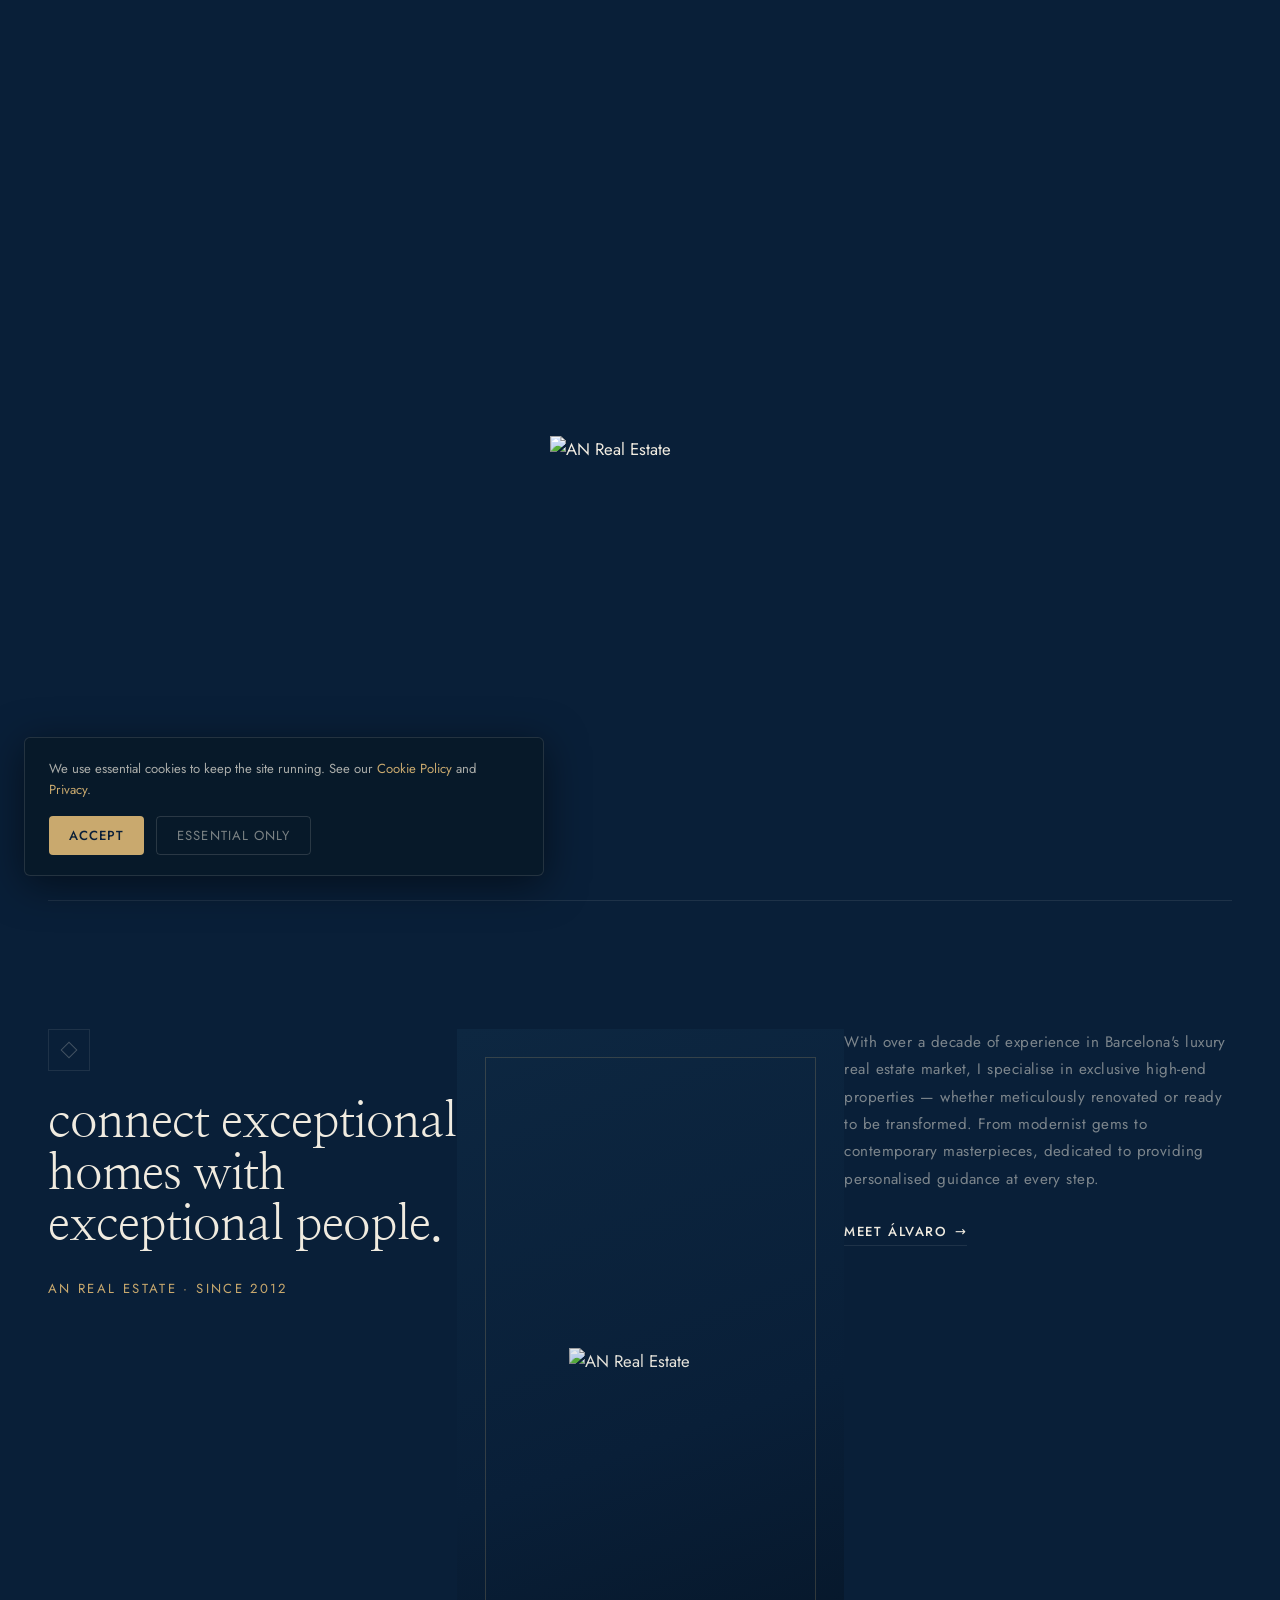
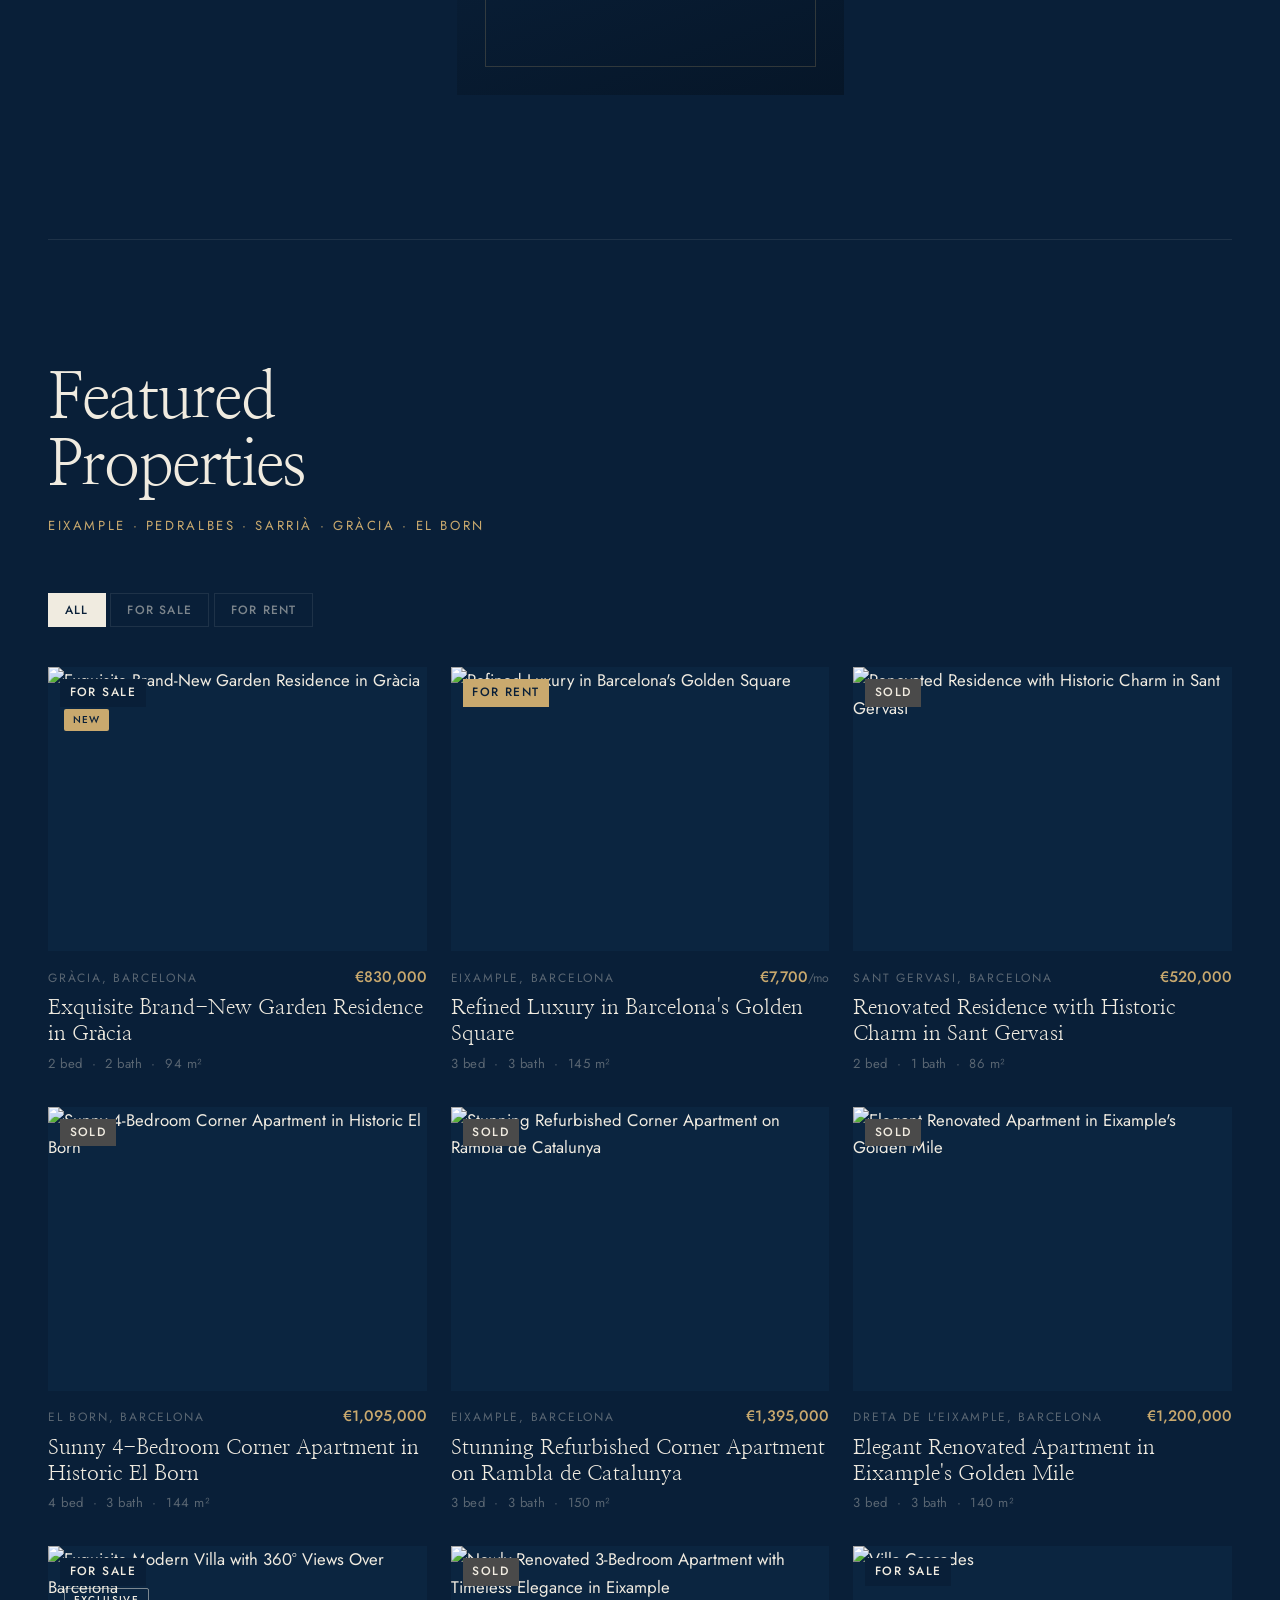
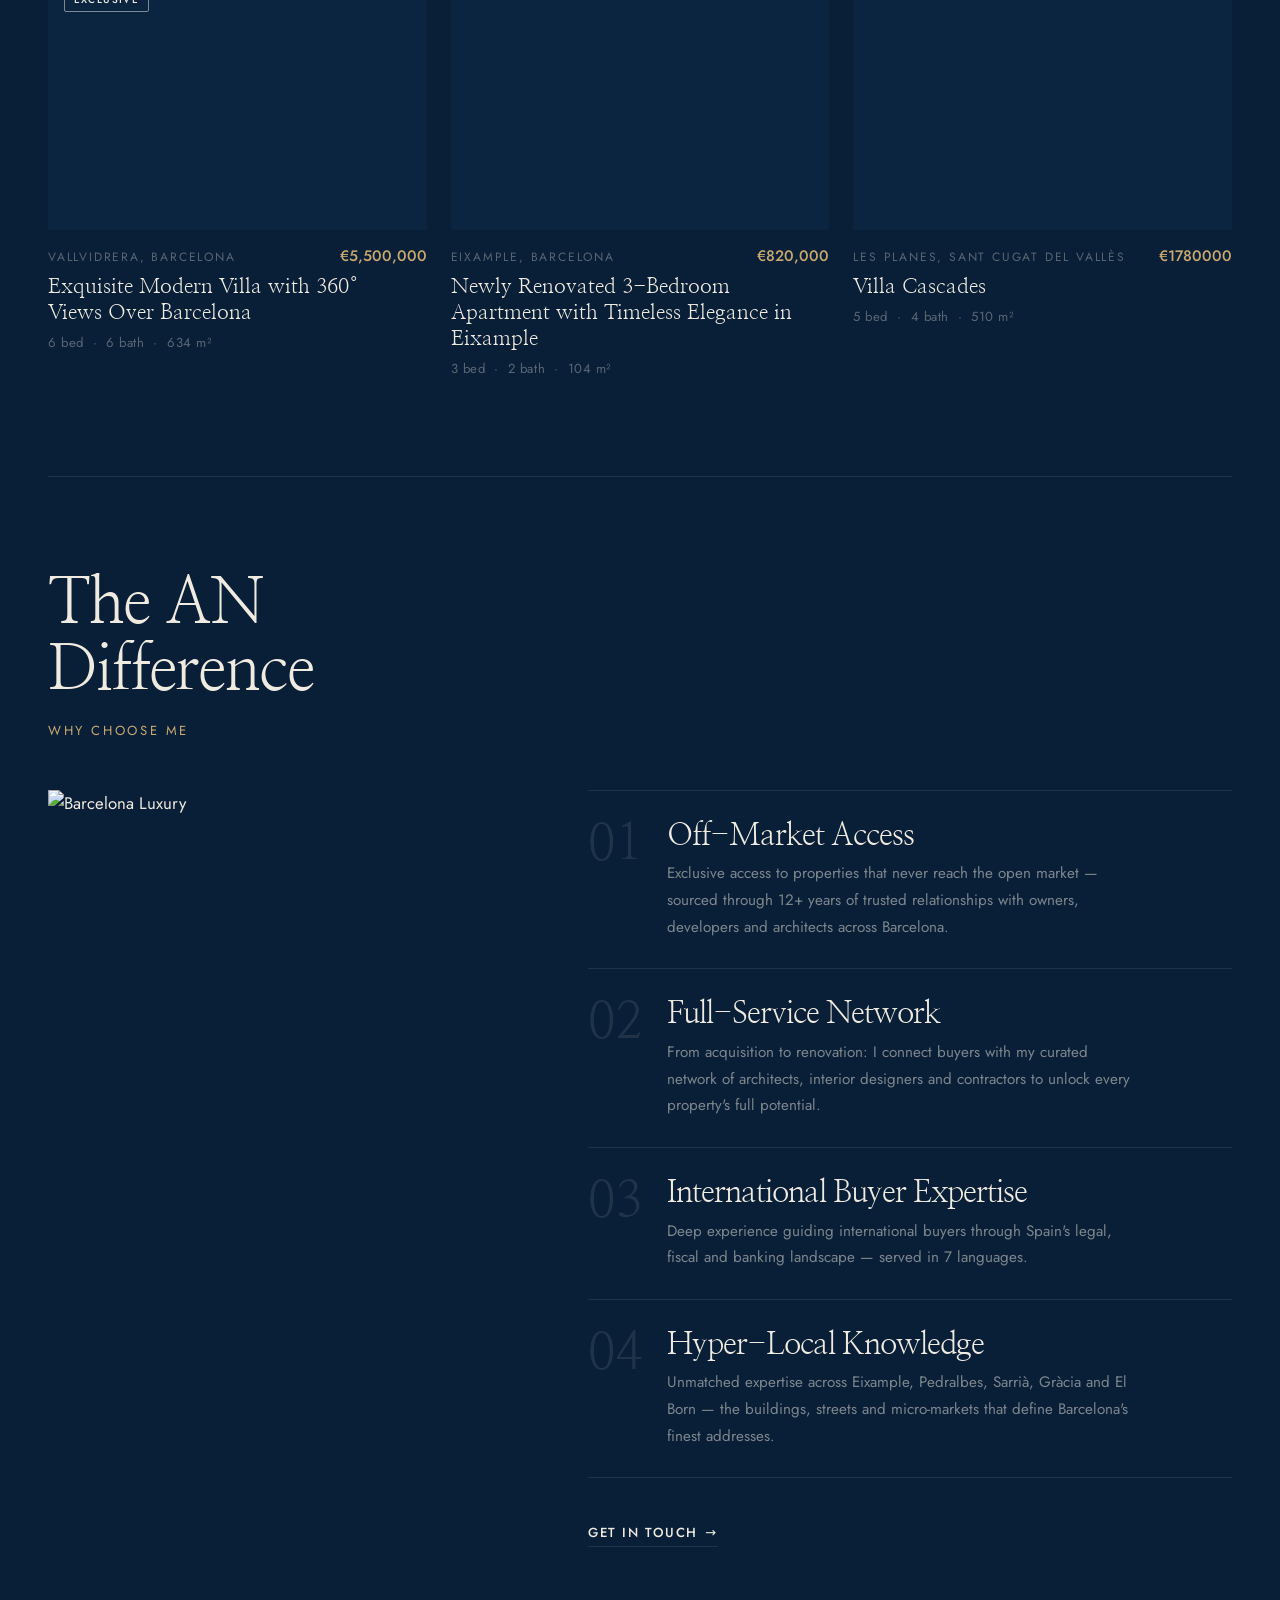
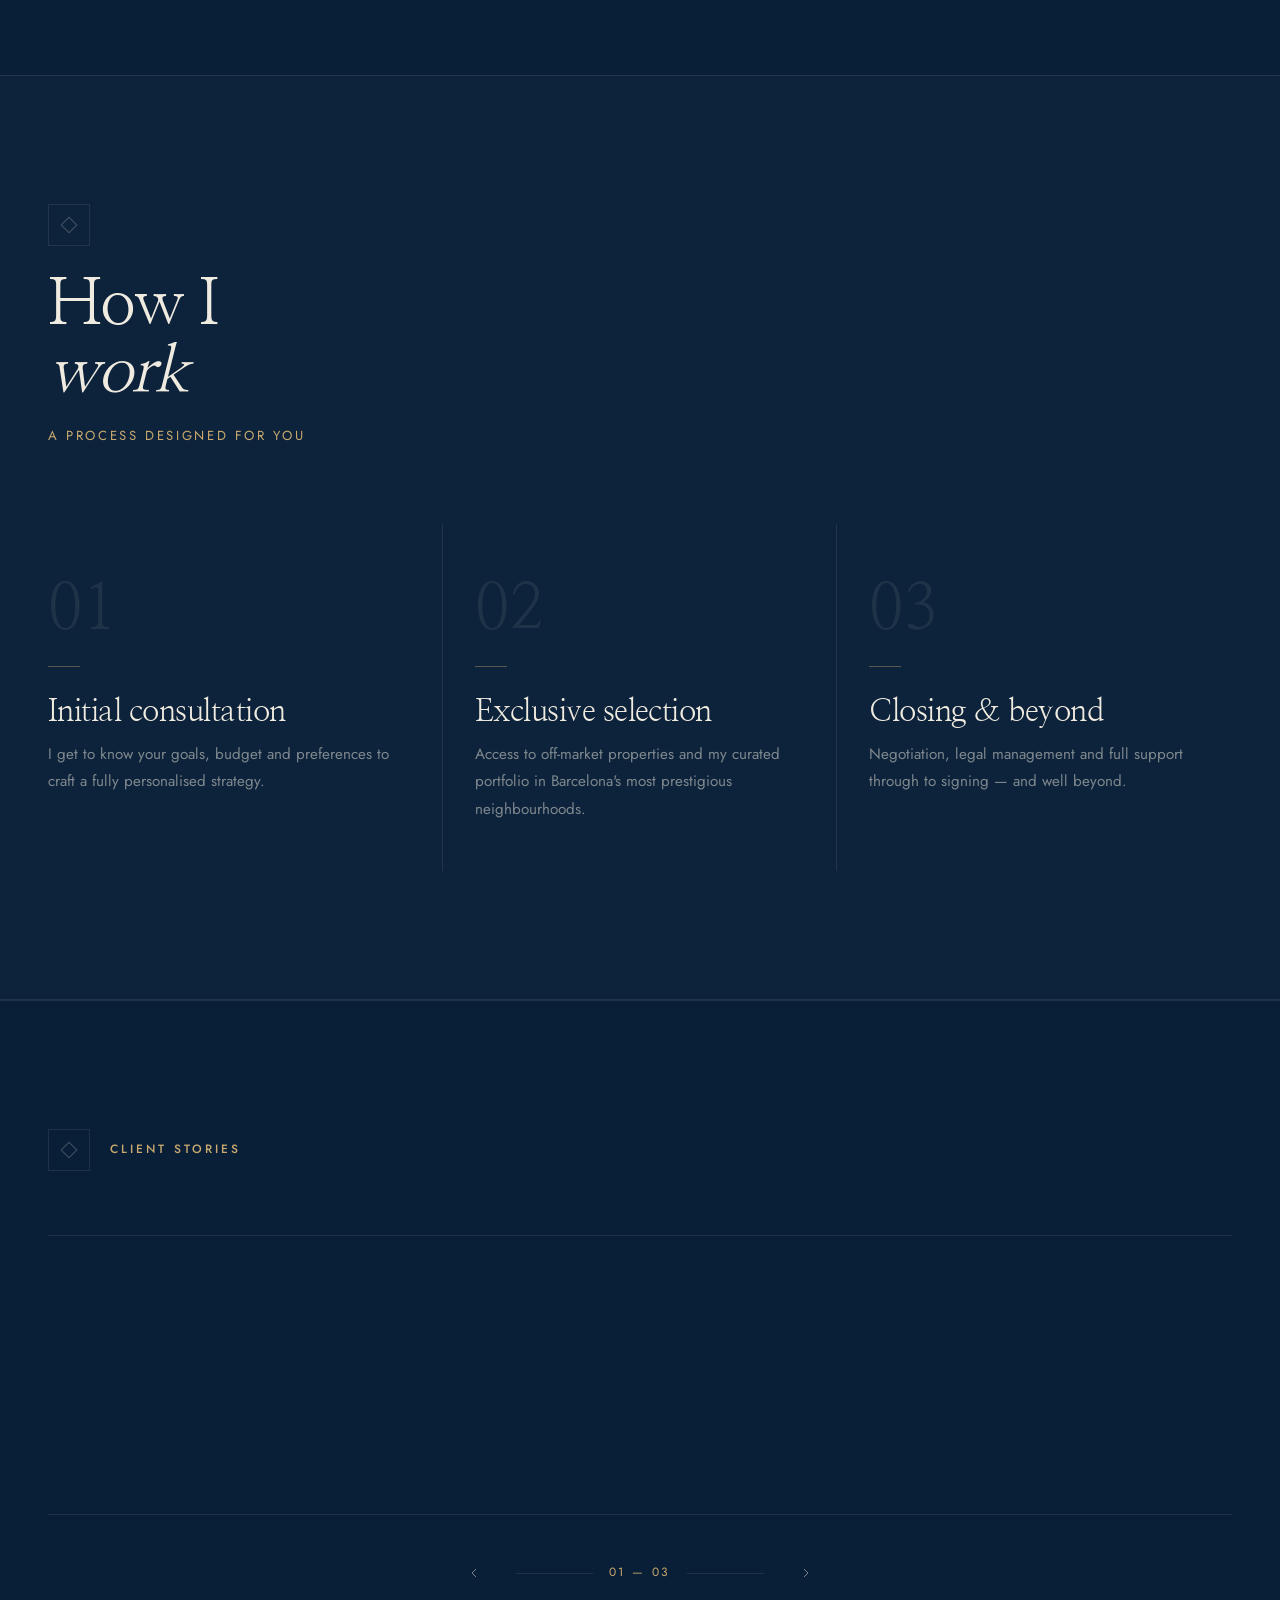
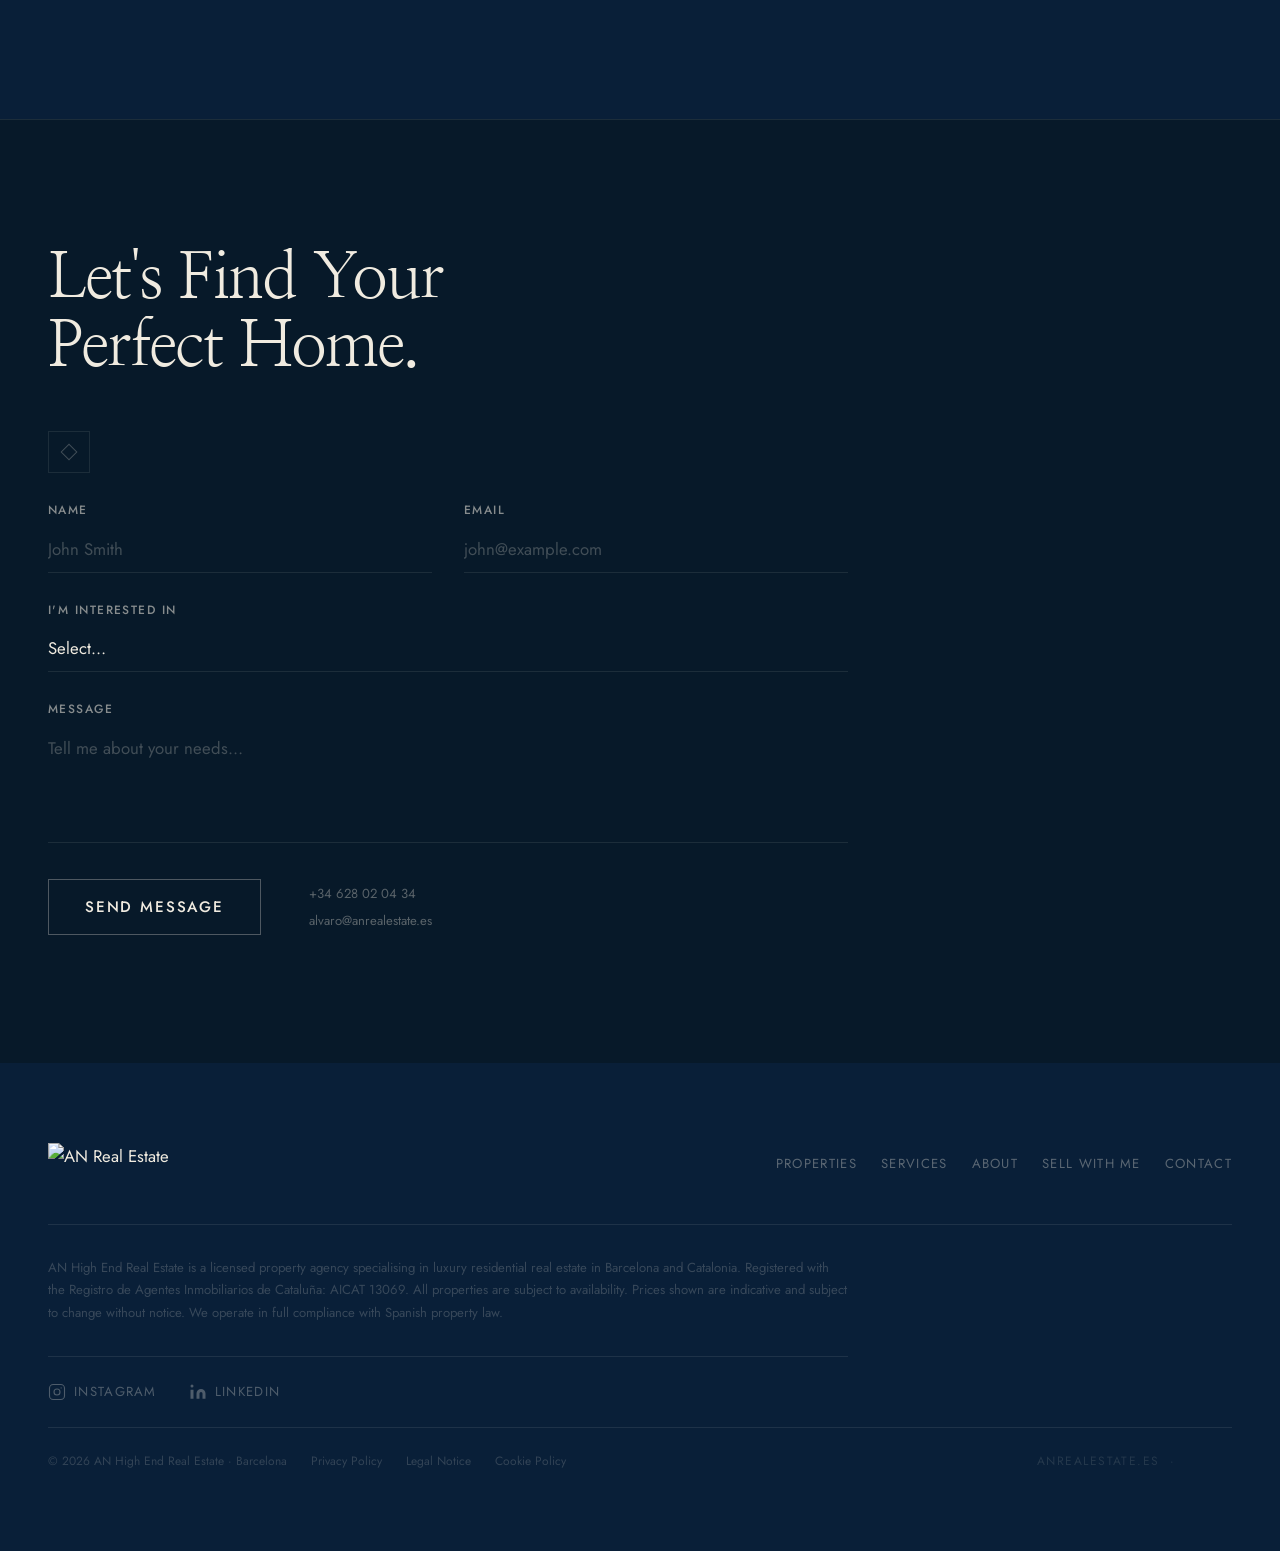
==== commit 6c9a329b: "UX/UI audit fixes 03–07: nav, dead link, copy, CTA, trust stat - 03: Remove dead "View all propertie" ====
--- a/index.html
+++ b/index.html
@@ -72,7 +72,7 @@
           </button>
           <nav class="hn-left" aria-label="Primary left">
             <a href="#properties" class="hn-link" data-i18n="nav.properties">Properties</a>
-            <a href="about.html"  class="hn-link" data-i18n="nav.about">About</a>
+            <a href="#services"   class="hn-link" data-i18n="nav.services">Services</a>
           </nav>
         </div>
 
@@ -82,6 +82,7 @@
 
         <div class="header-right">
           <nav class="hn-right" aria-label="Primary right">
+            <a href="about.html"     class="hn-link" data-i18n="nav.about">About</a>
             <a href="valuation.html" class="hn-link hn-link--cta" data-i18n="nav.valuation">Sell with me</a>
           </nav>
           <div class="lang-switcher" id="lang-switcher">
@@ -222,9 +223,6 @@
               <button class="ftab" data-filter="rent" data-i18n="prop.for_rent">For Rent</button>
             </div>
             <div class="props-grid" id="props-grid">
-            </div>
-            <div class="info-footer-link">
-              <a href="#properties" class="link-flash"><span data-i18n="props.view_all">View all properties</span> <span aria-hidden="true">→</span></a>
             </div>
           </div>
 
@@ -254,7 +252,7 @@
                     <span class="svc-num">02</span>
                     <div class="svc-body">
                       <h3 class="svc-name" data-i18n="svc.02.name">Full-Service Network</h3>
-                      <p class="svc-desc" data-i18n="svc.02.desc">From acquisition to renovation: we connect buyers with our curated network of architects, interior designers and contractors to unlock every property's full potential.</p>
+                      <p class="svc-desc" data-i18n="svc.02.desc">From acquisition to renovation: I connect buyers with a curated network of architects, interior designers and contractors to unlock every property's full potential.</p>
                     </div>
                   </div>
                   <div class="svc-item">
--- a/styles.css
+++ b/styles.css
@@ -457,6 +457,16 @@
 .button:hover {
   background: var(--cream);
   border-color: var(--cream);
+  color: var(--bg);
+}
+.button--outline {
+  background: transparent;
+  border-color: var(--gold);
+  color: var(--gold);
+}
+.button--outline:hover {
+  background: var(--gold);
+  border-color: var(--gold);
   color: var(--bg);
 }
 
